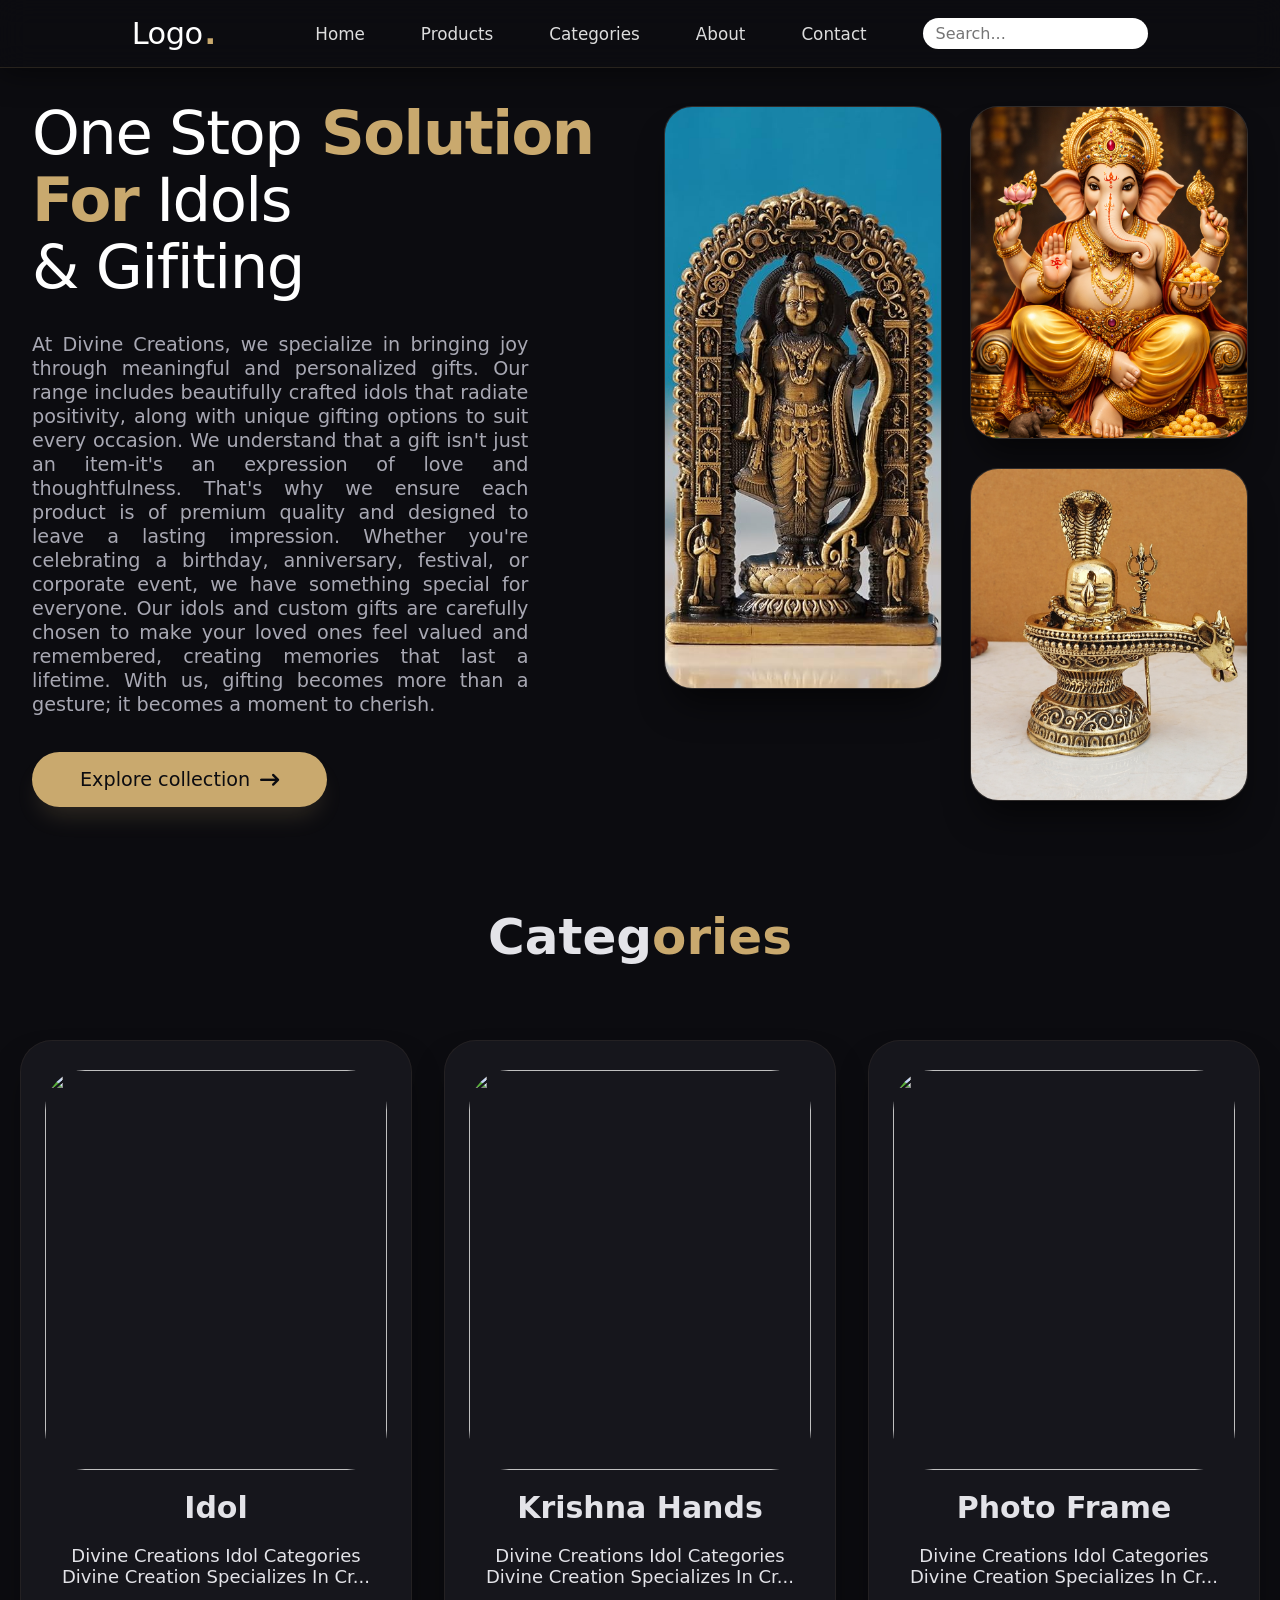
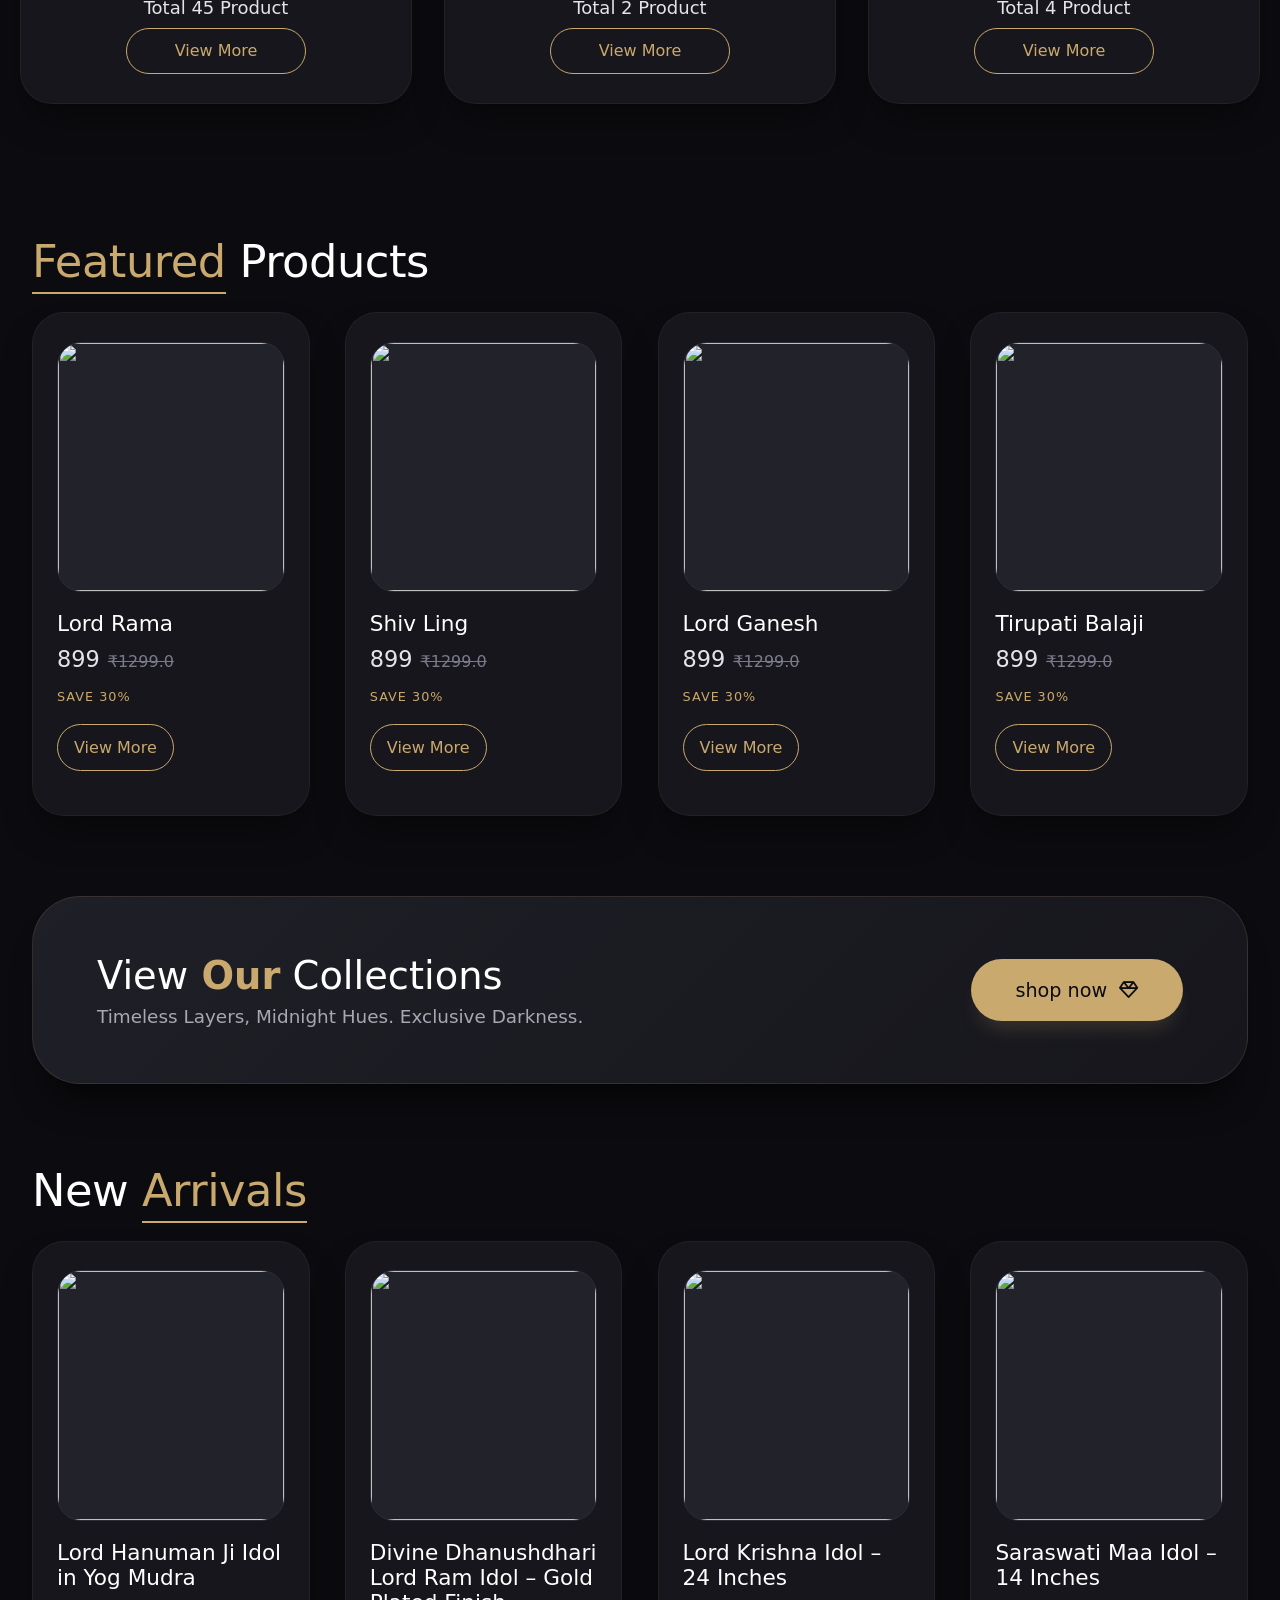
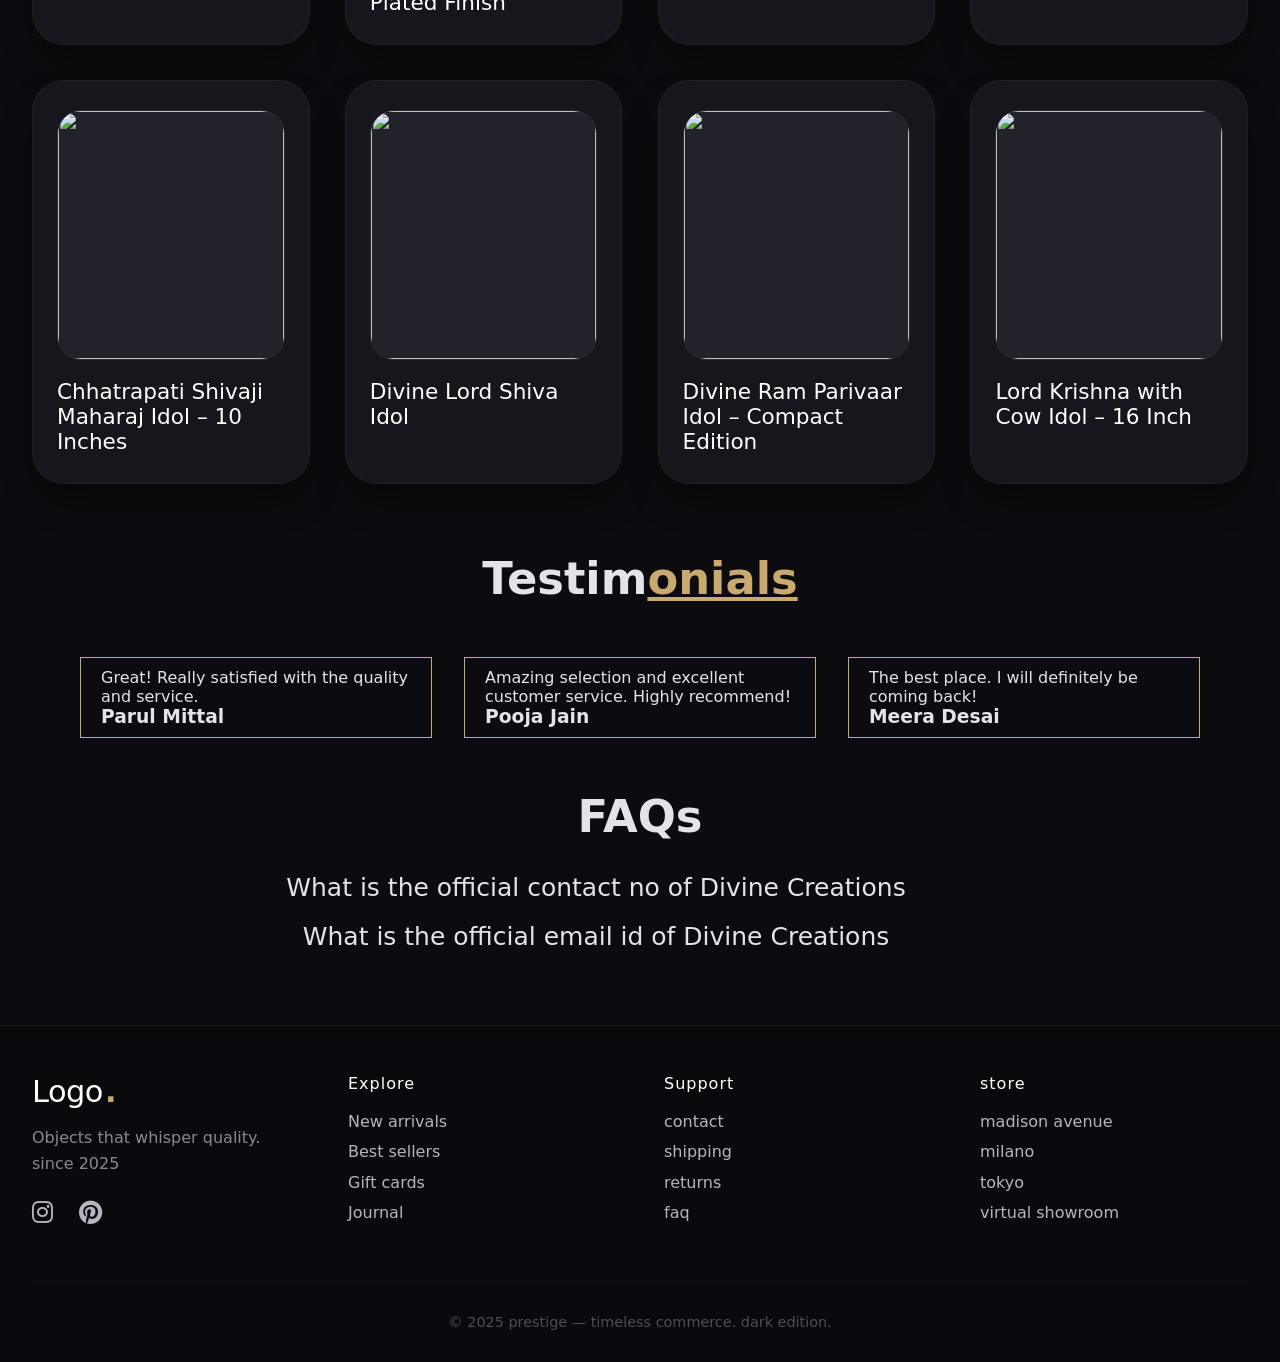
==== DevineCreation/index.html @ 8150b01f "first commit" ====
<!DOCTYPE html>
<html lang="en">
<head>
  <meta charset="UTF-8">
  <meta name="viewport" content="width=device-width, initial-scale=1.0">
  <title>Divinecreationsgift</title>
  <link rel="stylesheet" href="nav.css">
  <link rel="stylesheet" href="style.css">
  <!-- Font Awesome 6 (free) -->
   <link
  href="https://cdn.jsdelivr.net/npm/remixicon@4.9.0/fonts/remixicon.css"
  rel="stylesheet"
/>
  <link rel="stylesheet" href="https://cdnjs.cloudflare.com/ajax/libs/font-awesome/6.0.0-beta3/css/all.min.css">
</head>
<body>
  <header class="header">
    <div class="nav-container">
      <div class="logo">Logo<span>.</span></div>
      <div class="nav-links">
        <a href="#">Home</a>
        <a href="#">Products</a>
        <a href="#">Categories</a>
        <a href="#">About</a>
        <a href="#">Contact</a>
        <div class="header-icons">
        <input type="text" placeholder="Search...">
        </div>
        <i class="ri-close-line close-nav"></i>
      </div>
      <i class="ri-menu-5-line open-nav"></i>
    </div>
  </header>

  <main>
    <!-- hero -->
    <section class="hero" id="home">
      <div class="hero-content">
        <h1>One Stop<i> Solution For</i> Idols<br>& Gifiting</h1>
        <p style="text-align: justify; line-height: 1.5rem;">At Divine Creations, we specialize in bringing joy through meaningful and
           personalized gifts. Our range includes beautifully crafted idols that radiate
           positivity, along with unique gifting options to suit every occasion. We
           understand that a gift isn't just an item-it's an expression of love and
           thoughtfulness. That's why we ensure each product is of premium quality
           and designed to leave a lasting impression. Whether you're celebrating a
           birthday, anniversary, festival, or corporate event, we have something
           special for everyone. Our idols and custom gifts are carefully chosen to
           make your loved ones feel valued and remembered, creating memories
           that last a lifetime. With us, gifting becomes more than a gesture; it
           becomes a moment to cherish.</p>
        <button class="hero-btn">Explore collection <i class="fa-solid fa-arrow-right-long"></i></button>
      </div>
      <div class="hero-gallery">
        <div class="gallery-item item-large">
          <img src="./image/home2.jpg" alt="img">
        </div>
        <div class="gallery-item">
          <img src="./image/home1.jpg" alt="img">
        </div>
        <div class="gallery-item">
          <img src="./image/home3.jpg" alt="img">
        </div>
      </div>
    </section>

    <section class="categories">
      <h1>Categ<span style="color: #C9A96E;">ories</span></h1>
      <div class="add-cate-content">

      </div>
     

    </section>

    <!-- featured products -->
    <div class="section-title"><span>Featured</span> Products</div>
    <div class="product-grid">

      <!-- card 1 -->
      <!-- <div class="product-card" style="--i:1;">
        <div class="image-wrapper"><img src="https://images.pexels.com/photos/1275384/pexels-photo-1275384.jpeg?auto=compress&cs=tinysrgb&w=600" alt="wool coat"></div> -->
         <!-- <div class="product-category">outerwear</div>
        <div class="product-title">camel overcoat</div>
        <div class="product-price">$890 <small>$1200</small></div>
        <button class="add-to-cart"><i class="fa-regular fa-bag-shopping"></i> add to bag</button>
      </div> -->
      <!-- card 2 -->
      <!-- <div class="product-card" style="--i:2;">
        <div class="image-wrapper"><img src="https://images.pexels.com/photos/1082529/pexels-photo-1082529.jpeg?auto=compress&cs=tinysrgb&w=600" alt="leather tote"></div>
        <div class="product-category">bags</div>
        <div class="product-title">saffiano tote</div>
        <div class="product-price">$650</div>
        <button class="add-to-cart"><i class="fa-regular fa-bag-shopping"></i> add to bag</button>
      </div> -->
      <!-- card 3 -->
      <!-- <div class="product-card" style="--i:3;">
        <div class="image-wrapper"><img src="https://images.pexels.com/photos/2783873/pexels-photo-2783873.jpeg?auto=compress&cs=tinysrgb&w=600" alt="minimal watch"></div>
        <div class="product-category">accessories</div>
        <div class="product-title">chronograph 37mm</div>
        <div class="product-price">$1290</div>
        <button class="add-to-cart"><i class="fa-regular fa-bag-shopping"></i> add to bag</button>
      </div> -->
      <!-- card 4 -->
      <!-- <div class="product-card" style="--i:4;">
        <div class="image-wrapper"><img src="https://images.pexels.com/photos/1002645/pexels-photo-1002645.jpeg?auto=compress&cs=tinysrgb&w=600" alt="cashmere knit"></div>
        <div class="product-category">knitwear</div>
        <div class="product-title">merino crewneck</div>
        <div class="product-price">$320</div>
        <button class="add-to-cart"><i class="fa-regular fa-bag-shopping"></i> add to bag</button>
      </div> -->
    </div>

    <!-- elegant banner -->
    <section class="banner">
      <div class="banner-content">
        <div class="banner-text">
          <h2>View<span> Our</span> Collections</h2>
          <p>Timeless Layers, Midnight Hues. Exclusive Darkness.</p>
        </div>
        <button class="banner-btn">shop now <i class="fa-regular fa-gem"></i></button>
      </div>
    </section>

    <!-- another product row (premium look) -->
    <div class="section-title">New <span>Arrivals</span></div>
     <div class="product-grid-latest"> 
      <!-- <div class="product-card" style="--i:1;">
        <div class="image-wrapper"><img src="https://images.pexels.com/photos/1344691/pexels-photo-1344691.jpeg?auto=compress&cs=tinysrgb&w=600" alt="leather boots"></div>
        <div class="product-category">footwear</div>
        <div class="product-title">chelsea boot</div>
        <div class="product-price">$520</div>
        <button class="add-to-cart"><i class="fa-regular fa-bag-shopping"></i> add to bag</button>
      </div> -->
      <!-- <div class="product-card" style="--i:2;">
        <div class="image-wrapper"><img src="https://images.pexels.com/photos/994234/pexels-photo-994234.jpeg?auto=compress&cs=tinysrgb&w=600" alt="silk shirt"></div>
        <div class="product-category">tops</div>
        <div class="product-title">silk charmeuse</div>
        <div class="product-price">$340</div>
        <button class="add-to-cart"><i class="fa-regular fa-bag-shopping"></i> add to bag</button>
      </div> -->
      <!-- <div class="product-card" style="--i:3;">
        <div class="image-wrapper"><img src="https://images.pexels.com/photos/1488463/pexels-photo-1488463.jpeg?auto=compress&cs=tinysrgb&w=600" alt="sunglasses"></div>
        <div class="product-category">eyewear</div>
        <div class="product-title">aviator gold</div>
        <div class="product-price">$275</div>
        <button class="add-to-cart"><i class="fa-regular fa-bag-shopping"></i> add to bag</button>
      </div>
      <div class="product-card" style="--i:4;">
        <div class="image-wrapper"><img src="https://images.pexels.com/photos/3686769/pexels-photo-3686769.jpeg?auto=compress&cs=tinysrgb&w=600" alt="perfume"></div>
        <div class="product-category">fragrance</div>
        <div class="product-title">oud velour</div>
        <div class="product-price">$195</div>
        <button class="add-to-cart"><i class="fa-regular fa-bag-shopping"></i> add to bag</button>
      </div> -->
    </div>

    <section class="review-cux">
      <h1>Testim<span style="color: #C9A96E; text-decoration: underline;">onials</span></h1>
      <div class="review-box">
        <div class="cux-box">
          <p>Great! Really satisfied with the quality and service.</p>
          <div class="ratting">
             <i class="ri-star-s-fill" style="color: gold;"></i>
              <i class="ri-star-s-fill" style="color: gold;"></i>
              <i class="ri-star-s-fill" style="color: gold;"></i>
              <i class="ri-star-s-fill" style="color: gold;"></i>
              <i class="ri-star-s-fill" style="color: gold;"></i>

          </div>
          <i class="ri-user-line"></i>
          <h3>Parul Mittal</h3>
        </div>
        <div class="cux-box">
          <p>Amazing selection and excellent customer service. Highly recommend!</p>
            <div class="ratting">
             <i class="ri-star-s-fill" style="color: gold;"></i>
              <i class="ri-star-s-fill" style="color: gold;"></i>
              <i class="ri-star-s-fill" style="color: gold;"></i>
              <i class="ri-star-s-fill" style="color: gold;"></i>
              <i class="ri-star-s-fill" style="color: gold;"></i>

          </div>
           <i class="ri-user-line"></i>
           <h3>Pooja Jain</h3>

        </div>
        <div class="cux-box">
        <p>The best place. I will definitely be coming back!</p>
          <div class="ratting">
             <i class="ri-star-s-fill" style="color: gold;"></i>
              <i class="ri-star-s-fill" style="color: gold;"></i>
              <i class="ri-star-s-fill" style="color: gold;"></i>
              <i class="ri-star-s-fill" style="color: gold;"></i>
              <i class="ri-star-s-fill" style="color: gold;"></i>

          </div>
           <i class="ri-user-line"></i>
           <h3>Meera Desai</h3>
           </div>
      </div>
      <div class="faq-que">
        <h1>FAQs</h1>
        <div class="box-que">
          <div class="first-que">
            <span>What is the official contact no of Divine Creations</span>
            <div class="btn-faq">
                <i class="ri-add-fill add-q"></i>
               <i class="ri-subtract-line minu"></i>
            </div>
          </div>
          <div class="second-que">
            <span>The contact no of Divine Creations is 7400147625</span>
          </div>
          
        </div>
        <div class="box-que">
          <div class="first-que">
            <span>What is the official email id of Divine Creations</span>
            <div class="btn-faq">
                <i class="ri-add-fill add-q"></i>
               <i class="ri-subtract-line minu"></i>
            </div>
          </div>
          <div class="second-que">
            <span>The official email id of Divine Creations is amiiit0605@gmail.com</span>
          </div>
          
        </div>
      </div>

    </section>
  </main>

  <!-- footer with micro interactions -->
  <footer class="footer">
    <div class="footer-container">
      <div class="footer-col">
        <div class="logo" style="color: #ffffff;">Logo<span style="color:#c9a96e;">.</span></div>
        <p>Objects that whisper quality.<br>since 2025</p>
        <div class="social-icons">
          <i class="fa-brands fa-instagram"></i>
          <i class="fa-brands fa-pinterest"></i>
          <i class="fa-brands fa-x-twitter"></i>
        </div>
      </div>
      <div class="footer-col">
        <h4>Explore</h4>
        <ul>
          <li>New arrivals</li>
          <li>Best sellers</li>
          <li>Gift cards</li>
          <li>Journal</li>
        </ul>
      </div>
      <div class="footer-col">
        <h4>Support</h4>
        <ul>
          <li>contact</li>
          <li>shipping</li>
          <li>returns</li>
          <li>faq</li>
        </ul>
      </div>
      <div class="footer-col">
        <h4>store</h4>
        <ul>
          <li>madison avenue</li>
          <li>milano</li>
          <li>tokyo</li>
          <li>virtual showroom</li>
        </ul>
      </div>
    </div>
    <div class="copyright">
      © 2025 prestige — timeless commerce. dark edition.
    </div>
  </footer>

  <!-- tiny hover script just for a sprinkle of interactivity (optional) -->
  <script>
    (function() {
      // Add a gentle float animation to some icons (optional micro interaction)
      const icons = document.querySelectorAll('.header-icons i, .social-icons i');
      icons.forEach(icon => {
        icon.addEventListener('mouseenter', function(e) {
          this.style.transition = 'transform 0.2s';
        });
      });

      // quick add-to-cart console message (just for demonstration)
      const cartButtons = document.querySelectorAll('.add-to-cart');
      cartButtons.forEach(btn => {
        btn.addEventListener('click', function(e) {
          e.preventDefault();
          const product = this.closest('.product-card')?.querySelector('.product-title')?.innerText || 'item';
          console.log(`✨ added “${product}” to bag (demo)`);
          // optional tiny feedback
          this.style.backgroundColor = '#c9a96e';
          this.style.color = '#0c0c10';
          this.style.borderColor = '#c9a96e';
          setTimeout(() => {
            this.style.backgroundColor = '';
            this.style.color = '';
            this.style.borderColor = '';
          }, 150);
        });
      });

      // hero button interaction
      const heroBtn = document.querySelector('.hero-btn');
      if(heroBtn) {
        heroBtn.addEventListener('click', () => console.log('🚀 explore collection'));
      }
    })();
  </script>

<script src="script.js"></script>
<!-- ensure all images have alt + animation on load, all visible -->
<script src="nav.js"></script>
<noscript>Your browser does not support JavaScript, but the experience remains premium.</noscript>
</body>
</html>
---- DevineCreation/nav.css ----
.header {
  backdrop-filter: blur(14px) saturate(180%);
  -webkit-backdrop-filter: blur(14px) saturate(180%);
  background-color: rgba(12, 12, 16, 0.75);
  box-shadow: 0 4px 30px rgba(0, 0, 0, 0.5);
  position: sticky;
  top: 0;
  z-index: 50;
  border-bottom: 1px solid rgba(201, 169, 110, 0.15);
}

.nav-container {
  max-width: 1400px;
  margin: 0 auto;
  padding: 1rem 2rem;
  display: flex;
  align-items: center;
  justify-content: space-evenly;
}

.logo {
  font-size: 1.9rem;
  font-weight: 300;
  letter-spacing: -0.5px;
  color: #ffffff;
}
.logo span {
  font-weight: 600;
  color: #c9a96e;
  margin-left: 2px;
}

.nav-links {
  display: flex;
  gap: 3.5rem;
  font-weight: 400;
  color: #dddddd;
  align-items: center;
}
.nav-links a {
  text-decoration: none;
  color: inherit;
  font-size: 1.05rem;
  transition: color 0.2s;
  position: relative;
}
.nav-links a:after {
  content: "";
  position: absolute;
  width: 0;
  height: 1.5px;
  bottom: -6px;
  left: 0;
  background-color: #c9a96e;
  transition: width 0.3s ease;
}
.nav-links a:hover:after {
  width: 100%;
}
.nav-links a:hover {
  color: #c9a96e;
}

.header-icons input {
  padding: 0.4rem 0.8rem;
  border: none;
  border-radius: 4px;
  font-size: 1rem;
  background-color: #ffffff;
  color: #333333;
  transition: all 0.2s;
  border-radius: 30px;
}
.header-icons input:focus {
  outline: none;
  box-shadow: 0 0 5px rgba(201, 169, 110, 0.5);
}
.open-nav {
  display: none;
  /* font-size: 1.5rem;
      color: #dddddd;
      cursor: pointer; */
}
.close-nav {
  display: none;
  /* font-size: 1.5rem;
      color: #dddddd;
      cursor: pointer; */
}

@media (max-width: 650px) {
.nav-container{
  justify-content: space-between;
  position: relative;
}
  .nav-links {
    display: flex;
    position: absolute;
    top: 70px;
    left: 0; 
    flex-direction: column;
    background-color: #0C0C10;
    color: white;
    width: 100%;
    padding: 20px 0px;
    transform: translateY(-120%);
    transition: 0.4s;
    line-height: 20px;
    gap: 20px;
  }
  .nav-links.active{
    transform: translateY(0);
  }
  .nav-links a {
    font-size: 1.2rem;
    padding: 10px 0;
    /* border: 2px solid red; */
  }
  .open-nav{
    display: initial;
    font-size: 22px ;
  }
  .close-nav{
    display: initial;
    font-size: 22px;
  }
}
/* .header-icons {
      display: flex;
      gap: 1.8rem;
      font-size: 1.3rem;
      color: #dddddd;
    } */

/* .header-icons i {
      cursor: pointer;
      transition: all 0.2s;
    }
    .header-icons i:hover {
      color: #c9a96e;
      transform: scale(1.07);
    } */
---- DevineCreation/style.css ----
* {
  margin: 0;
  padding: 0;
  box-sizing: border-box;
  font-family:
    "Inter",
    system-ui,
    -apple-system,
    BlinkMacSystemFont,
    "Segoe UI",
    Roboto,
    sans-serif;
}

body {
  background-color: #0c0c10;
  color: #e3e3e8;
  overflow-x: hidden;
}

/* premium smooth scroll & selection */
html {
  scroll-behavior: smooth;
}
::selection {
  background: #c9a96e;
  color: #0c0c10;
}

/* animations base */
@keyframes fadeUp {
  0% {
    opacity: 0;
    transform: translateY(24px);
  }
  100% {
    opacity: 1;
    transform: translateY(0);
  }
}
@keyframes fadeIn {
  0% {
    opacity: 0;
  }
  100% {
    opacity: 1;
  }
}
@keyframes scaleIn {
  0% {
    opacity: 0;
    transform: scale(0.92);
  }
  100% {
    opacity: 1;
    transform: scale(1);
  }
}
@keyframes slideInRight {
  0% {
    opacity: 0;
    transform: translateX(40px);
  }
  100% {
    opacity: 1;
    transform: translateX(0);
  }
}
@keyframes float {
  0% {
    transform: translateY(0);
  }
  50% {
    transform: translateY(-6px);
  }
  100% {
    transform: translateY(0);
  }
}
@keyframes glowPulse {
  0% {
    box-shadow: 0 0 0 0 rgba(201, 169, 110, 0.2);
  }
  70% {
    box-shadow: 0 0 0 10px rgba(201, 169, 110, 0);
  }
  100% {
    box-shadow: 0 0 0 0 rgba(201, 169, 110, 0);
  }
}

.animate-fadeUp {
  animation: fadeUp 0.8s cubic-bezier(0.2, 0.9, 0.3, 1) forwards;
}
.animate-fadeIn {
  animation: fadeIn 1s ease forwards;
}
.animate-scale {
  animation: scaleIn 0.7s cubic-bezier(0.16, 1, 0.3, 1) forwards;
}
.animate-slideRight {
  animation: slideInRight 0.7s cubic-bezier(0.2, 0.9, 0.3, 1) forwards;
}
.delay-1 {
  animation-delay: 0.1s;
  opacity: 0;
}
.delay-2 {
  animation-delay: 0.2s;
  opacity: 0;
}
.delay-3 {
  animation-delay: 0.3s;
  opacity: 0;
}
.delay-4 {
  animation-delay: 0.4s;
  opacity: 0;
}

.hero {
  max-width: 1400px;
  margin: 2rem auto 3rem;
  padding: 0 2rem;
  display: grid;
  grid-template-columns: 1fr 1fr;
  gap: 3rem;
  align-items: center;
}

.hero-content h1 {
  font-size: 3.8rem;
  font-weight: 500;
  line-height: 1.1;
  letter-spacing: -1.5px;
  color: #ffffff;
  opacity: 0;
  animation: fadeUp 0.8s 0.1s forwards;
}
.hero-content h1 i {
  color: #c9a96e;
  font-style: normal;
  font-weight: 600;
}
.hero-content p {
  font-size: 1.2rem;
  margin: 2rem 0 2.2rem;
  color: #a8a8b3;
  max-width: 85%;
  opacity: 0;
  animation: fadeUp 0.8s 0.2s forwards;
}
.hero-btn {
  background: #c9a96e;
  border: none;
  color: #0c0c10;
  font-size: 1.2rem;
  padding: 1rem 3rem;
  border-radius: 50px;
  cursor: pointer;
  transition: all 0.3s;
  box-shadow: 0 15px 25px -8px rgba(201, 169, 110, 0.2);
  opacity: 0;
  animation: scaleIn 0.7s 0.3s forwards;
  display: inline-flex;
  align-items: center;
  gap: 10px;
  font-weight: 500;
}
.hero-btn i {
  transition: transform 0.2s;
}
.hero-btn:hover {
  background: #dbbc7c;
  transform: translateY(-4px);
  box-shadow: 0 25px 30px -8px rgba(201, 169, 110, 0.4);
}
.hero-btn:hover i {
  transform: translateX(6px);
}

.hero-gallery {
  display: grid;
  grid-template-columns: repeat(2, 1fr);
  gap: 1.8rem;
  opacity: 0;
  animation: scaleIn 0.9s 0.15s forwards;
}
.gallery-item {
  background-color: #1e1e24;
  border-radius: 28px;
  overflow: hidden;
  aspect-ratio: 1 / 1.2;
  box-shadow: 0 25px 35px -12px rgba(0, 0, 0, 0.6);
  transition: all 0.4s;
  position: relative;
  border: 1px solid rgba(201, 169, 110, 0.1);
}
.gallery-item:hover {
  transform: scale(1.02) translateY(-6px);
  box-shadow: 0 35px 40px -12px rgba(201, 169, 110, 0.25);
  border-color: rgba(201, 169, 110, 0.3);
}
.gallery-item img {
  width: 100%;
  height: 100%;
  object-fit: cover;
  transition: transform 0.8s;
}
.gallery-item:hover img {
  transform: scale(1.05);
}
.item-large {
  grid-row: span 2;
  aspect-ratio: 1 / 2.1;
}

.categories {
  /* border: 2px solid red; */
  height: 100vh;
  width: 100%;
  display: flex;
  flex-direction: column;
  justify-content: center;
  align-items: center;
  gap: 1rem;
}
.categories h1 {
  font-size: 50px;
  padding: 30px 0px;
}
.add-cate-content {
  display: flex;
  justify-content: center;
  /* border: 2px solid navajowhite; */
  height: 80%;
  align-items: center;
  padding: 0px 20px;
  gap: 2rem;
}
.productadd {
  /* border: 2px solid rgb(11, 165, 3); */
  /* width: 50%; */
  display: flex;
  flex-direction: column;
  justify-content: center;
  align-items: center;
   background: #16161c;
  border: 2px solid red;
  backdrop-filter: blur(4px);
  border-radius: 32px;
  padding: 1.8rem 1.5rem 1.8rem;
  box-shadow: 0 20px 35px -10px rgba(0, 0, 0, 0.5);
  transition: all 0.4s;
  border: 1px solid rgba(201, 169, 110, 0.08);
  opacity: 0;
  animation: fadeUp 0.7s forwards;
  animation-delay: calc(0.1s * var(--i, 1));
  display: flex;
  flex-direction: column;
  
}
.productadd:hover{
    transform: translateY(-12px);
  box-shadow: 0 32px 45px -12px rgba(201, 169, 110, 0.2);
  border-color: rgba(201, 169, 110, 0.3);
  background: #1a1a22;
}

.productadd img {
  /* border: 2px solid red; */
    /* border: 1px solid rgba(201, 169, 110, 0.08); */
  height: 400px;
  width: 100%;
  border-radius: 40px;
  /* object-fit: cover; */
  transition: transform 0.7s;
    border-color: rgba(201, 169, 110, 0.3);
 
  
}
.productadd img:hover{
    transform: scale(1.02);
    
}
.productadd h3 {
  padding: 20px 0px;
  font-size: 30px;
}
.productadd p {
  /* padding: -20px 0px; */
  font-size: 18px;
  /* border: 2px solid wheat; */
  text-align: center;
}
.productadd span {
  padding: 10px 0px;
  font-size: 18px;
}
.productadd button{
  background: transparent;
  border: 1.5px solid #c9a96e;
  color: #c9a96e;
  padding: 0.8rem 3rem;
  border-radius: 40px;
  font-weight: 500;
  font-size: 1rem;
  cursor: pointer;
  transition: all 0.3s;
  display: flex;
  align-items: center;
  justify-content: center;
  gap: 10px;
  margin-top: auto;
}
/* .productadd button i {
  font-size: 1rem;
} */
.productadd button:hover {
  background: #c9a96e;
  color: #0c0c10;
  border-color: #c9a96e;
  transform: scale(1.02);
}

/* featured section */
.section-title {
  max-width: 1400px;
  margin: 5rem auto 1.5rem;
  padding: 0 2rem;
  font-size: 2.8rem;
  font-weight: 450;
  letter-spacing: -0.5px;
  color: #ffffff;
}
.section-title span {
  color: #c9a96e;
  border-bottom: 2px solid #c9a96e;
  padding-bottom: 4px;
}

/* .product-grid-{ */
  /* max-width: 1400px;
  margin: 0 auto 3rem;
  padding: 0 2rem;
  display: grid;
  grid-template-columns: repeat(auto-fit, minmax(270px, 1fr));
  gap: 2.2rem; */
  /* border: 2px solid red; */
  /* gap: 2rem;
  display: flex;
  padding: 30px 30px;
} */
.product-card-fea{
  /* border: 2px solid gold; */
    background: #16161c;
  /* border: 2px solid red; */
  backdrop-filter: blur(4px);
  border-radius: 32px;
  padding: 1.8rem 1.5rem 1.8rem;
  box-shadow: 0 20px 35px -10px rgba(0, 0, 0, 0.5);
  transition: all 0.4s;
  border: 1px solid rgba(201, 169, 110, 0.08);
  opacity: 0;
  animation: fadeUp 0.7s forwards;
  animation-delay: calc(0.1s * var(--i, 1));
  display: flex;
  flex-direction: column;
  
}
.product-card-fea:hover{
     transform: translateY(-12px);
  box-shadow: 0 32px 45px -12px rgba(201, 169, 110, 0.2);
  border-color: rgba(201, 169, 110, 0.3);
  background: #1a1a22;
}
.product-grid{
  max-width: 1400px;
  /* border: 3px solid red; */
  margin: 0 auto 3rem;
  padding: 0 2rem;
  display: grid;
  grid-template-columns: repeat(auto-fit, minmax(270px, 1fr));
  gap: 2.2rem;
}
/* .product-card {
  background: #16161c;
  border: 2px solid greenyellow;
  backdrop-filter: blur(4px);
  border-radius: 32px;
  padding: 1.8rem 1.5rem 1.8rem;
  box-shadow: 0 20px 35px -10px rgba(0, 0, 0, 0.5);
  transition: all 0.4s;
  border: 1px solid rgba(201, 169, 110, 0.08);
  opacity: 0;
  animation: fadeUp 0.7s forwards;
  animation-delay: calc(0.1s * var(--i, 1));
  display: flex;
  flex-direction: column;
  border: 2px solid green;
}
.product-card:hover {
  transform: translateY(-12px);
  box-shadow: 0 32px 45px -12px rgba(201, 169, 110, 0.2);
  border-color: rgba(201, 169, 110, 0.3);
  background: #1a1a22;
} */

.image-wrapper {
  width: 100%;
  aspect-ratio: 1 / 1.1;
  border-radius: 24px;
  overflow: hidden;
  background: #22222a;
  margin-bottom: 1.2rem;
  border: 1px solid #2c2c35;
}
.image-wrapper img {
  width: 100%;
  height: 100%;
  object-fit: cover;
  transition: transform 0.7s;
}
.product-card:hover .image-wrapper img {
  transform: scale(1.07);
}

.product-category {
  font-size: 0.8rem;
  text-transform: uppercase;
  letter-spacing: 1px;
  color: #c9a96e;
  margin-bottom: 0.3rem;
}
.product-title {
  font-size: 1.35rem;
  font-weight: 500;
  color: #ffffff;
}
.product-price {
  font-size: 1.4rem;
  font-weight: 500;
  margin: 0.6rem 0 1.1rem;
  color: #e3e3e8;
}
.product-price small {
  font-size: 1rem;
  font-weight: 300;
  color: #7a7a8a;
  text-decoration: line-through;
  margin-left: 8px;
}
.add-to-cart {
  background: transparent;
  border: 1.5px solid #c9a96e;
  color: #c9a96e;
  padding: 0.8rem 1rem;
  border-radius: 40px;
  font-weight: 500;
  font-size: 1rem;
  cursor: pointer;
  transition: all 0.3s;
  display: flex;
  align-items: center;
  justify-content: center;
  gap: 10px;
  margin-top: auto;
}
.add-to-cart i {
  font-size: 1rem;
}
.add-to-cart:hover {
  background: #c9a96e;
  color: #0c0c10;
  border-color: #c9a96e;
  transform: scale(1.02);
}

/* banner / offer */
.banner {
  max-width: 1400px;
  margin: 5rem auto;
  padding: 0 2rem;
  opacity: 0;
  animation: scaleIn 0.8s forwards;
}
.banner-content {
  background: linear-gradient(135deg, #1f1f27 0%, #16161c 100%);
  border-radius: 48px;
  padding: 3.5rem 4rem;
  display: flex;
  justify-content: space-between;
  align-items: center;
  flex-wrap: wrap;
  gap: 2rem;
  box-shadow: 0 30px 35px -18px rgba(0, 0, 0, 0.7);
  transition:
    box-shadow 0.4s,
    border-color 0.3s;
  border: 1px solid rgba(201, 169, 110, 0.15);
}
.banner-content:hover {
  box-shadow: 0 40px 45px -16px rgba(201, 169, 110, 0.3);
  border-color: rgba(201, 169, 110, 0.4);
}
.banner-text h2 {
  font-size: 2.4rem;
  font-weight: 450;
  color: #ffffff;
}
.banner-text h2 span {
  font-weight: 600;
  color: #c9a96e;
}
.banner-text p {
  font-size: 1.15rem;
  color: #a8a8b3;
  margin-top: 0.5rem;
}
.banner-btn {
  background: #c9a96e;
  border: none;
  color: #0c0c10;
  padding: 1.2rem 2.8rem;
  border-radius: 60px;
  font-size: 1.2rem;
  font-weight: 500;
  display: flex;
  align-items: center;
  gap: 12px;
  cursor: pointer;
  transition: 0.3s;
  box-shadow: 0 15px 20px -8px rgba(201, 169, 110, 0.2);
}
.banner-btn i {
  transition: transform 0.3s;
}
.banner-btn:hover {
  background: #dbbc7c;
  transform: translateY(-5px) scale(1.02);
}
.banner-btn:hover i {
  transform: rotate(10deg) translateX(5px);
}
.product-grid-latest{
    max-width: 1400px;
  /* border: 3px solid red; */
  margin: 0 auto 3rem;
  padding: 0 2rem;
  display: grid;
  grid-template-columns: repeat(auto-fit, minmax(270px, 1fr));
  gap: 2.2rem;
}
.product-card-latest{
    background: #16161c;
  /* border: 2px solid red; */
  backdrop-filter: blur(4px);
  border-radius: 32px;
  padding: 1.8rem 1.5rem 1.8rem;
  box-shadow: 0 20px 35px -10px rgba(0, 0, 0, 0.5);
  transition: all 0.4s;
  border: 1px solid rgba(201, 169, 110, 0.08);
  opacity: 0;
  animation: fadeUp 0.7s forwards;
  animation-delay: calc(0.1s * var(--i, 1));
  display: flex;
  flex-direction: column;
  
}
.product-card-latest:hover{
     transform: translateY(-12px);
  box-shadow: 0 32px 45px -12px rgba(201, 169, 110, 0.2);
  border-color: rgba(201, 169, 110, 0.3);
  background: #1a1a22;
}
.review-cux{
  /* border: 2px solid red; */
  height: auto;
}
.review-cux h1{
  text-align: center;
  padding: 20px 0px;
  font-size: 2.8rem;
}
.review-box{
  /* border: 2px solid green; */
  height: auto;
  display: flex;
  justify-content: center;
  align-items: center;
  gap: 2rem;
  padding: 2rem 5rem;
}
.cux-box{
  border: 1px solid #C9A96E;
  width: 40%;
  padding: 10px 20px;
}
.faq-que{
  /* border: 2px solid red; */
}
.box-que{
  display: flex;
  flex-direction: column;
  gap: 15px;
  padding: 10px 0px;
}
.first-que{
  /* border: 2px solid whitesmoke; */
  display: flex;
  justify-content: center;
  align-items: center;
  font-size: 25px;
  gap: 5.5rem;
}
.btn-faq{
  position: relative;
  /* border: 2px solid red; */
}
.minu{
  display: none;
  /* border: 2px solid green; */
}
.second-que{
  /* border: 2px solid whitesmoke; */
  display: flex;
  justify-content: center;
  align-items: center;
  font-size: 25px;
  gap: 5.5rem;
  display: none;
}
/* .second-que .active{
  transform: translateY(0px);
} */


/* footer */
.footer {
  background: #0a0a0e;
  color: #9a9aa8;
  margin-top: 4rem;
  padding: 3rem 2rem 2rem;
  border-top: 1px solid rgba(201, 169, 110, 0.1);
}
.footer-container {
  max-width: 1400px;
  margin: 0 auto;
  display: grid;
  grid-template-columns: repeat(auto-fit, minmax(200px, 1fr));
  gap: 3rem;
}
.footer-col p {
  margin: 1rem 0 1.5rem;
  line-height: 1.6;
  opacity: 0.8;
  color: #a8a8b3;
}
.footer-col h4 {
  color: #ffffff;
  font-weight: 400;
  letter-spacing: 1px;
  margin-bottom: 1.2rem;
}
.footer-col ul {
  list-style: none;
}
.footer-col ul li {
  margin-bottom: 0.7rem;
  cursor: pointer;
  transition: 0.2s;
  color: #b5b5c0;
}
.footer-col ul li:hover {
  color: #c9a96e;
  transform: translateX(6px);
}
.social-icons {
  display: flex;
  gap: 1.6rem;
  font-size: 1.5rem;
  margin-top: 1.5rem;
}
.social-icons i {
  transition: all 0.2s;
  cursor: pointer;
  color: #b5b5c0;
}
.social-icons i:hover {
  color: #c9a96e;
  transform: translateY(-5px);
}
.copyright {
  text-align: center;
  margin-top: 3rem;
  padding-top: 2rem;
  border-top: 1px solid #202028;
  font-size: 0.9rem;
  opacity: 0.6;
  color: #7a7a8a;
}

/* responsiveness */
@media screen and (max-width: 900px) {
  .hero {
    grid-template-columns: 1fr;
    gap: 2.5rem;
  }
  .hero-content h1 {
    font-size: 3rem;
  }
  .hero-content p {
    max-width: 100%;
  }
  .banner-content {
    flex-direction: column;
    text-align: center;
    padding: 2.5rem 1.5rem;
  }
}
@media screen and (max-width: 600px) {
  .hero-gallery {
    gap: 1rem;
  }
  .categories{
    /* border: 2px solid greenyellow; */
    height: auto;
  }
  .add-cate-content{
    /* border: 2px solid yellow; */
    /* height: auto; */
    flex-direction: column;
  }
  .section-title {
    font-size: 2.2rem;
  }
  .product-grid {
    gap: 1.2rem;
  }
  .banner-text h2 {
    font-size: 1.8rem;
  }
  .review-box{
    /* border: 2px solid red; */
    flex-direction: column;
    gap: 1.5rem;
    padding: 1rem 2rem;
  }
  .cux-box{
    width: 100%;
  }
}
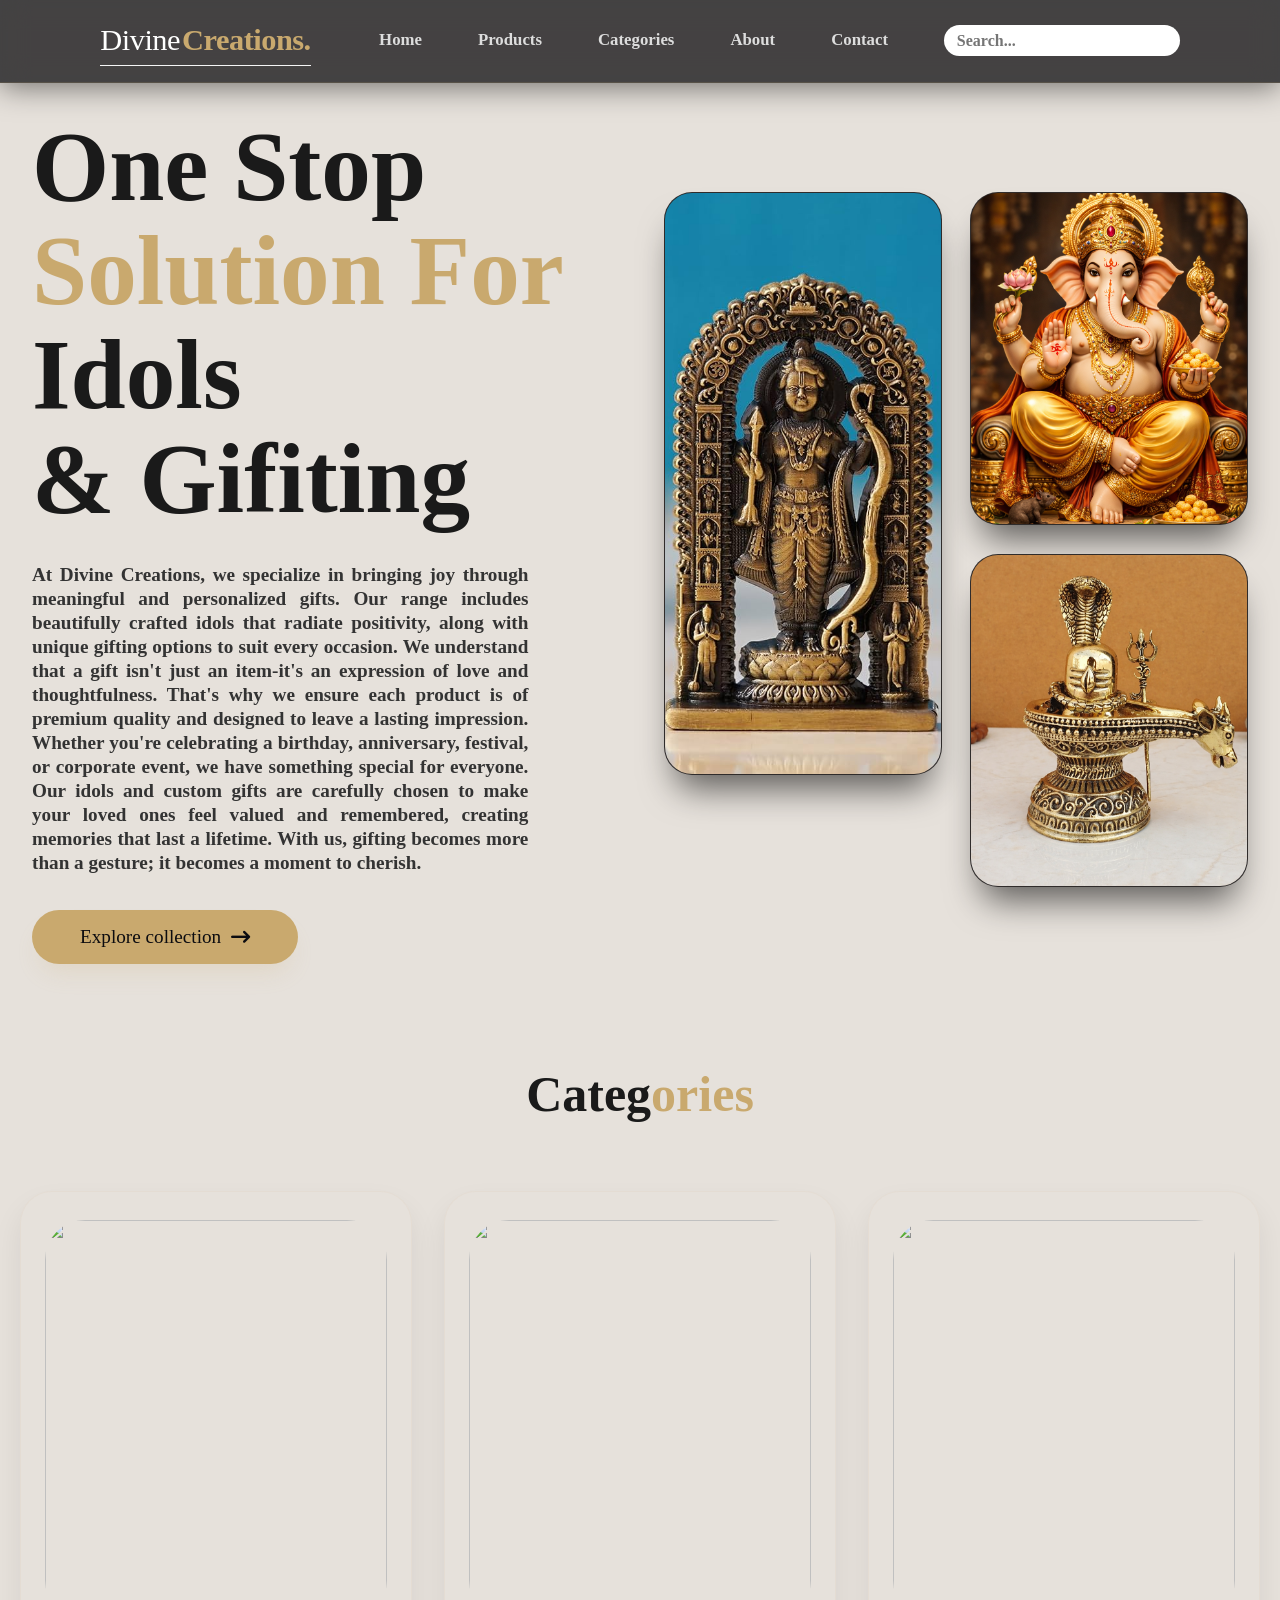
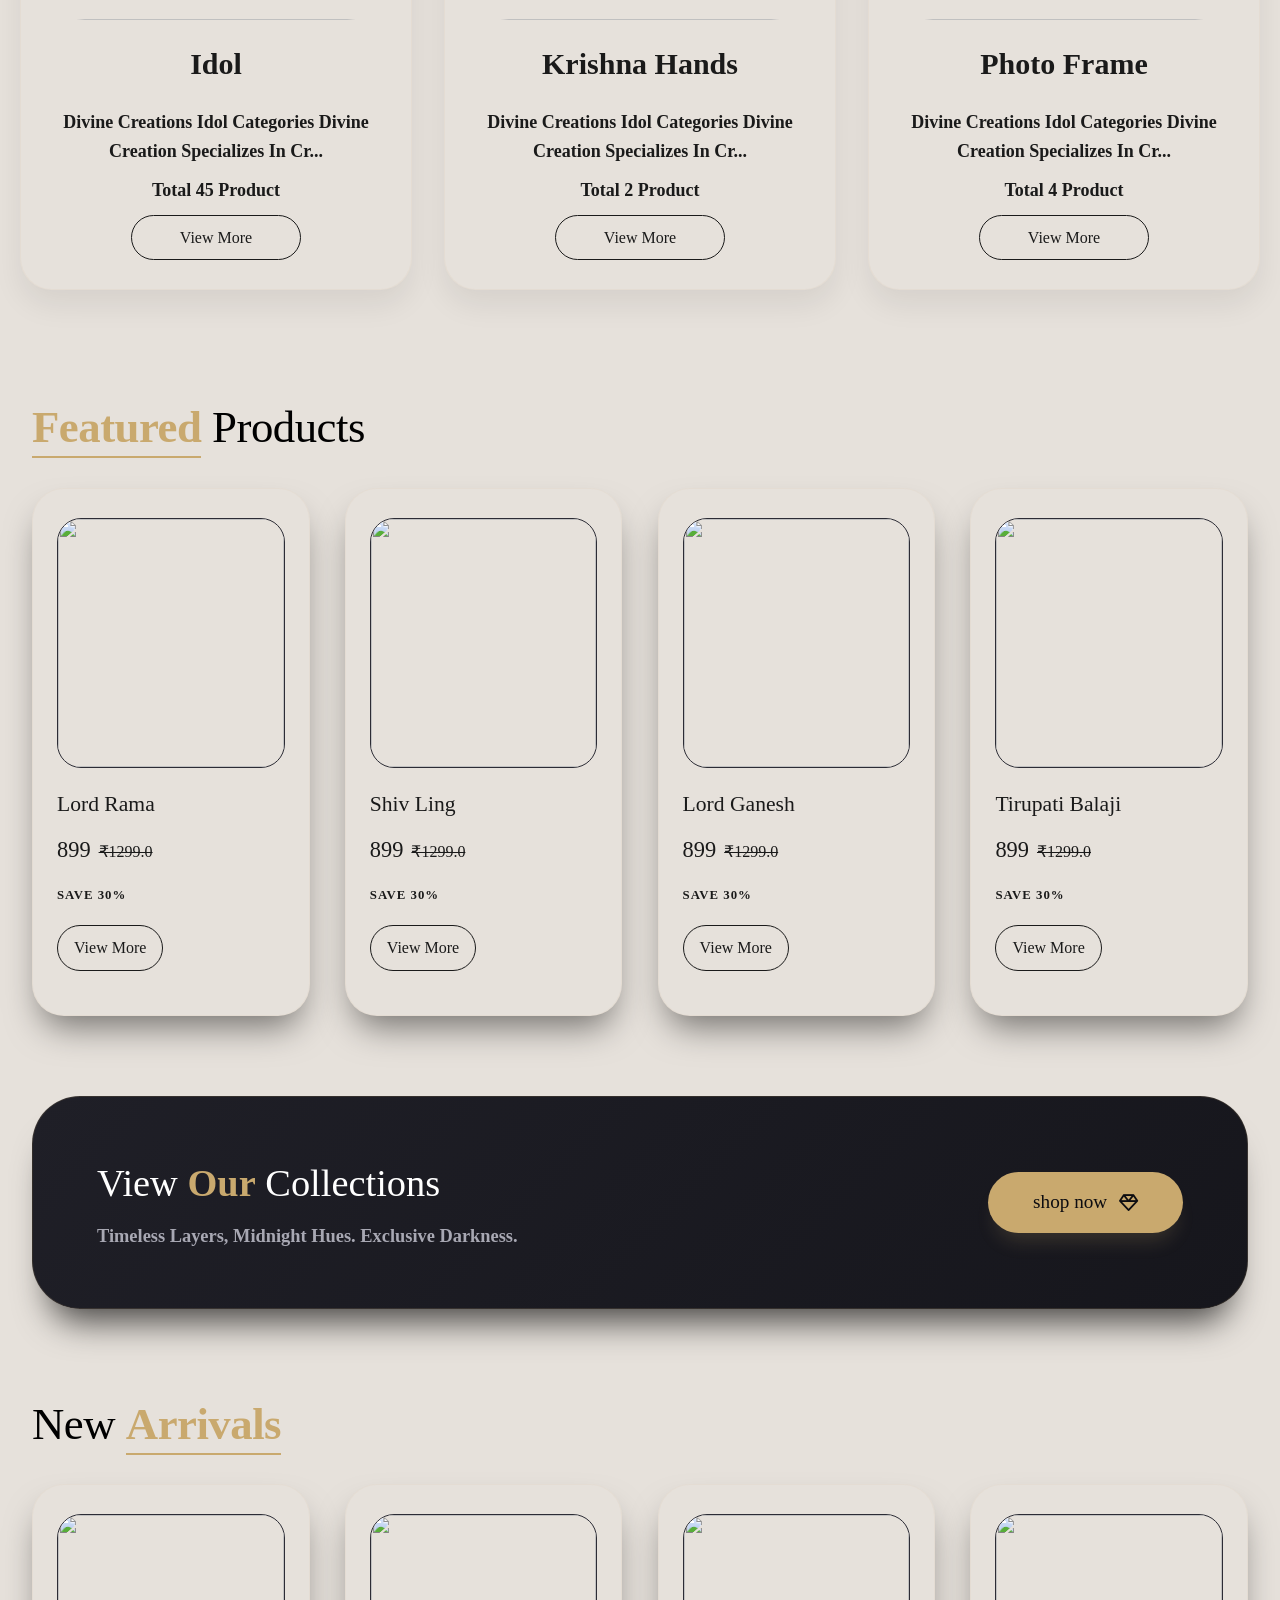
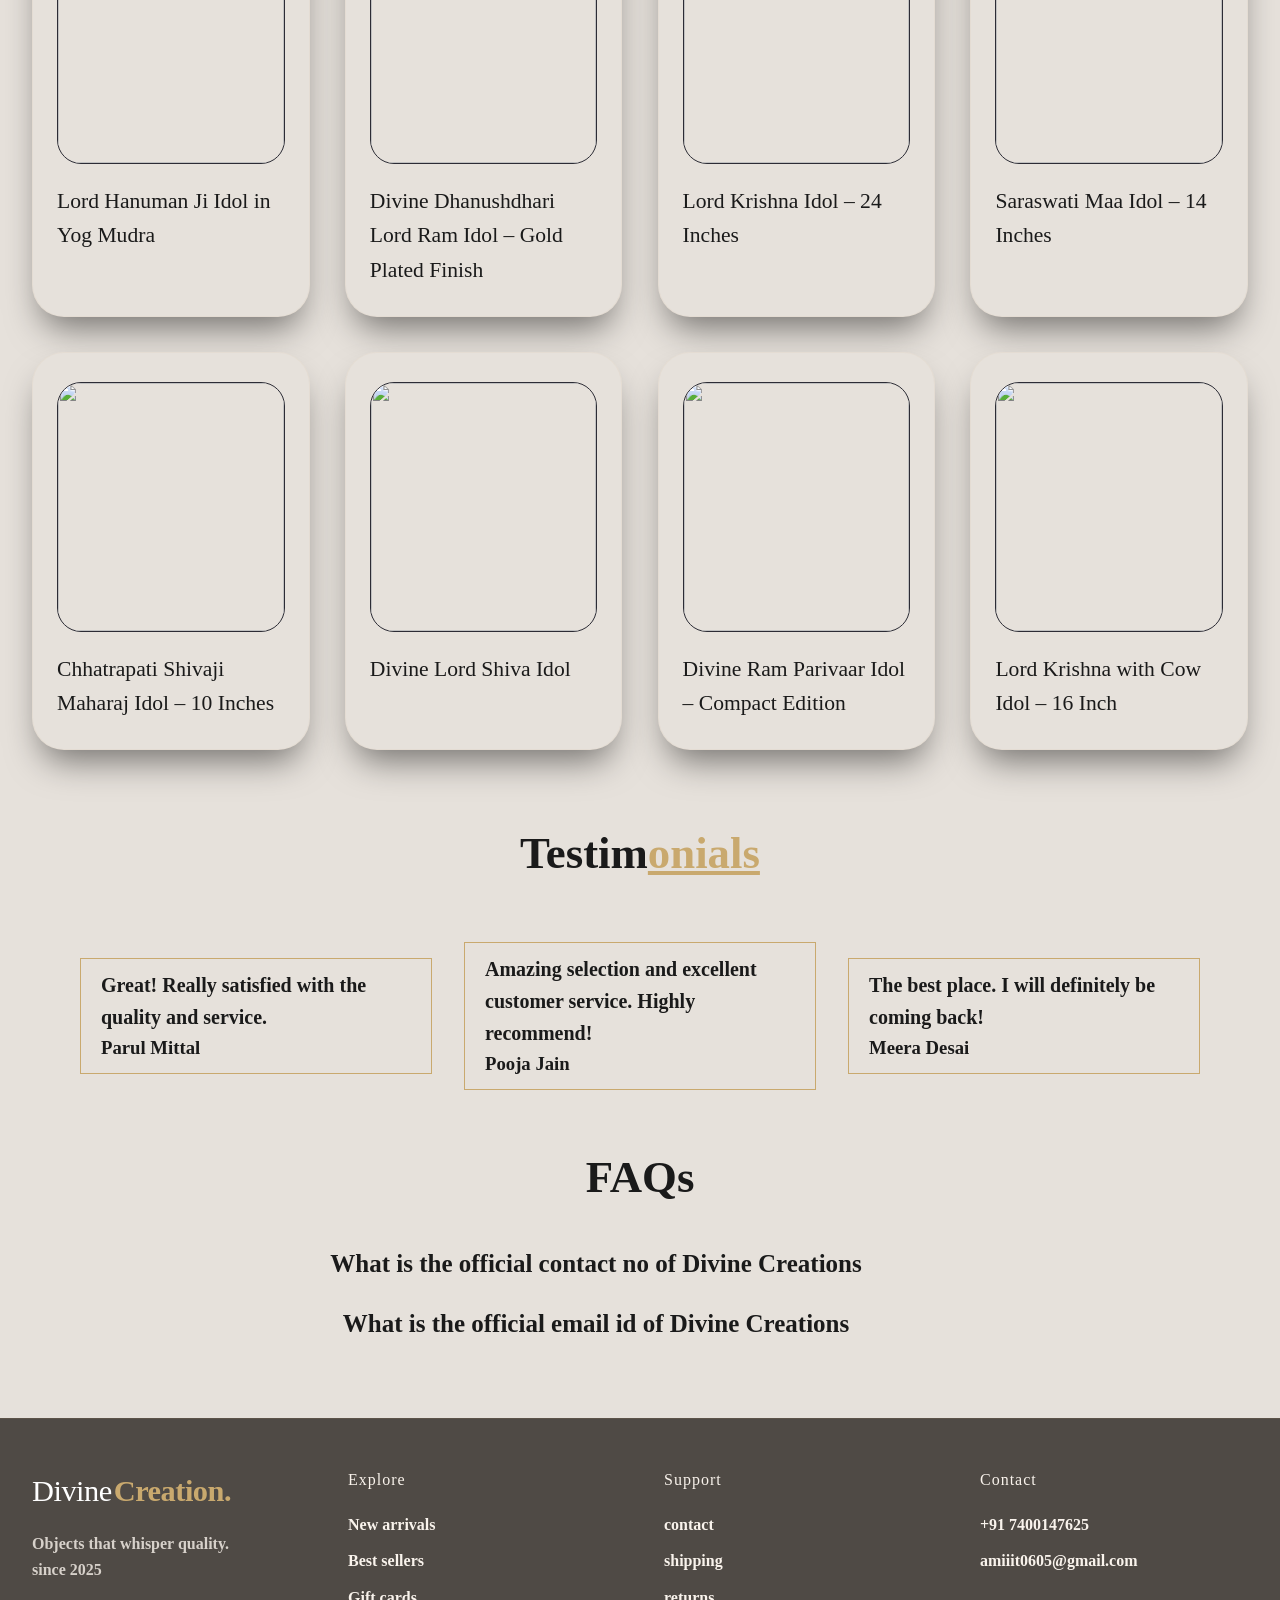
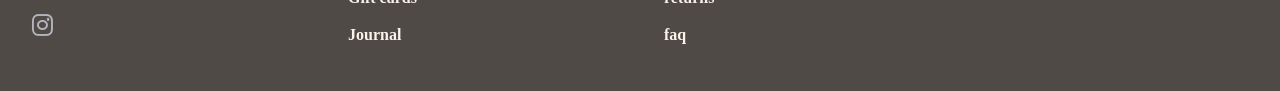
==== commit df8dc1ff: "theme changes" ====
--- a/DevineCreation/index.html
+++ b/DevineCreation/index.html
@@ -12,17 +12,20 @@
   rel="stylesheet"
 />
   <link rel="stylesheet" href="https://cdnjs.cloudflare.com/ajax/libs/font-awesome/6.0.0-beta3/css/all.min.css">
+  <link rel="preconnect" href="https://fonts.googleapis.com">
+<link rel="preconnect" href="https://fonts.gstatic.com" crossorigin>
+<link href="https://fonts.googleapis.com/css2?family=Shadows+Into+Light+Two&display=swap" rel="stylesheet">
 </head>
 <body>
   <header class="header">
     <div class="nav-container">
-      <div class="logo">Logo<span>.</span></div>
+      <div class="logo" style="font-family: cursive; border-bottom: 1px solid whitesmoke;" >Divine<span style="font-family: cursive;">Creations.</span></div>
       <div class="nav-links">
-        <a href="#">Home</a>
-        <a href="#">Products</a>
-        <a href="#">Categories</a>
-        <a href="#">About</a>
-        <a href="#">Contact</a>
+        <a href="index.html">Home</a>
+        <a href="product.html">Products</a>
+        <a href="cateegories.html">Categories</a>
+        <a href="about.html">About</a>
+        <a href="contact.html">Contact</a>
         <div class="header-icons">
         <input type="text" placeholder="Search...">
         </div>
@@ -31,13 +34,12 @@
       <i class="ri-menu-5-line open-nav"></i>
     </div>
   </header>
-
   <main>
     <!-- hero -->
     <section class="hero" id="home">
       <div class="hero-content">
         <h1>One Stop<i> Solution For</i> Idols<br>& Gifiting</h1>
-        <p style="text-align: justify; line-height: 1.5rem;">At Divine Creations, we specialize in bringing joy through meaningful and
+        <p style="text-align: justify; line-height: 1.5rem;  color: #333333;">At Divine Creations, we specialize in bringing joy through meaningful and
            personalized gifts. Our range includes beautifully crafted idols that radiate
            positivity, along with unique gifting options to suit every occasion. We
            understand that a gift isn't just an item-it's an expression of love and
@@ -73,7 +75,7 @@
     </section>
 
     <!-- featured products -->
-    <div class="section-title"><span>Featured</span> Products</div>
+    <div class="section-title" style="color: black;"><span>Featured</span> Products</div>
     <div class="product-grid">
 
       <!-- card 1 -->
@@ -122,7 +124,7 @@
     </section>
 
     <!-- another product row (premium look) -->
-    <div class="section-title">New <span>Arrivals</span></div>
+    <div class="section-title" style="color: black;">New <span>Arrivals</span></div>
      <div class="product-grid-latest"> 
       <!-- <div class="product-card" style="--i:1;">
         <div class="image-wrapper"><img src="https://images.pexels.com/photos/1344691/pexels-photo-1344691.jpeg?auto=compress&cs=tinysrgb&w=600" alt="leather boots"></div>
@@ -235,12 +237,10 @@
   <footer class="footer">
     <div class="footer-container">
       <div class="footer-col">
-        <div class="logo" style="color: #ffffff;">Logo<span style="color:#c9a96e;">.</span></div>
+        <div class="logo" style="color: #ffffff;">Divine<span style="color:#c9a96e;">Creation.</span></div>
         <p>Objects that whisper quality.<br>since 2025</p>
         <div class="social-icons">
-          <i class="fa-brands fa-instagram"></i>
-          <i class="fa-brands fa-pinterest"></i>
-          <i class="fa-brands fa-x-twitter"></i>
+        <a href="https://www.instagram.com/divine_creations_24?igsh=MXBicWlicWFuZjZlOQ=="><i class="fa-brands fa-instagram"></i></a>
         </div>
       </div>
       <div class="footer-col">
@@ -262,17 +262,12 @@
         </ul>
       </div>
       <div class="footer-col">
-        <h4>store</h4>
+        <h4>Contact</h4>
         <ul>
-          <li>madison avenue</li>
-          <li>milano</li>
-          <li>tokyo</li>
-          <li>virtual showroom</li>
+          <li><a href="tel:+917400147625">+91 7400147625</a></li>
+          <li><a href="mailto:amiiit0605@gmail.com">amiiit0605@gmail.com</a></li>
         </ul>
       </div>
-    </div>
-    <div class="copyright">
-      © 2025 prestige — timeless commerce. dark edition.
     </div>
   </footer>
 
--- a/DevineCreation/nav.css
+++ b/DevineCreation/nav.css
@@ -96,7 +96,7 @@
   .nav-links {
     display: flex;
     position: absolute;
-    top: 70px;
+    top: 80px;
     left: 0; 
     flex-direction: column;
     background-color: #0C0C10;
@@ -118,6 +118,7 @@
   }
   .open-nav{
     display: initial;
+    color: white;
     font-size: 22px ;
   }
   .close-nav{
--- a/DevineCreation/style.css
+++ b/DevineCreation/style.css
@@ -2,20 +2,35 @@
   margin: 0;
   padding: 0;
   box-sizing: border-box;
-  font-family:
-    "Inter",
-    system-ui,
-    -apple-system,
-    BlinkMacSystemFont,
-    "Segoe UI",
-    Roboto,
-    sans-serif;
-}
+   font-family: "Caveat Brush", cursive;
+  font-weight:600;
+  font-style: normal;
+}
+    :root {
+      --caviar: #1a1a1a;           /* deepest black-grey */
+      --pearl-grey: #e6e1db;        /* luminous grey with warmth */
+      --suede: #8b7a6b;             /* rich medium skin-grey */
+      --champagne: #e7d6c5;         /* bubbly skin tone */
+      --bisque-deep: #d8bfaa;       /* deeper skin for accents */
+      --gold: #b49a7b;              /* understated gold – warm metallic */
+      --gold-leaf: #cbb293;         /* soft gilding */
+      --marble: #f9f3ec;            /* off-white with warmth */
+      --graphite: #4f4a45;          /* elegant dark grey */
+      --shadow-soft: rgba(40, 30, 20, 0.08);
+      --shadow-lux: rgba(0, 0, 0, 0.12);
+    }
 
 body {
-  background-color: #0c0c10;
-  color: #e3e3e8;
+  /* background-color: #0c0c10;
+  color: #e3e3e8; */
   overflow-x: hidden;
+     background-color: var(--pearl-grey);
+      color: var(--caviar);
+      font-family: 'Inter', sans-serif;
+      font-weight: 300;
+      line-height: 1.6;
+      -webkit-font-smoothing: antialiased;
+      overflow-x: hidden;
 }
 
 /* premium smooth scroll & selection */
@@ -129,11 +144,10 @@
 }
 
 .hero-content h1 {
-  font-size: 3.8rem;
-  font-weight: 500;
-  line-height: 1.1;
-  letter-spacing: -1.5px;
-  color: #ffffff;
+    font-size: clamp(3.5rem, 10vw, 6.2rem);
+      font-weight: 600;
+      color: var(--caviar);
+      line-height: 1.05;
   opacity: 0;
   animation: fadeUp 0.8s 0.1s forwards;
 }
@@ -245,12 +259,12 @@
   flex-direction: column;
   justify-content: center;
   align-items: center;
-   background: #16161c;
+  background: var(--pearl-grey);
   border: 2px solid red;
   backdrop-filter: blur(4px);
   border-radius: 32px;
   padding: 1.8rem 1.5rem 1.8rem;
-  box-shadow: 0 20px 35px -10px rgba(0, 0, 0, 0.5);
+   box-shadow: 0 15px 30px rgba(0,0,0,0.07);
   transition: all 0.4s;
   border: 1px solid rgba(201, 169, 110, 0.08);
   opacity: 0;
@@ -258,30 +272,26 @@
   animation-delay: calc(0.1s * var(--i, 1));
   display: flex;
   flex-direction: column;
-  
-}
-.productadd:hover{
-    transform: translateY(-12px);
+}
+.productadd:hover {
+  transform: translateY(-12px);
   box-shadow: 0 32px 45px -12px rgba(201, 169, 110, 0.2);
-  border-color: rgba(201, 169, 110, 0.3);
-  background: #1a1a22;
+   background-color: var(--marble);
+  border-color: #e6b8a2;
 }
 
 .productadd img {
   /* border: 2px solid red; */
-    /* border: 1px solid rgba(201, 169, 110, 0.08); */
+  /* border: 1px solid rgba(201, 169, 110, 0.08); */
   height: 400px;
   width: 100%;
   border-radius: 40px;
   /* object-fit: cover; */
   transition: transform 0.7s;
-    border-color: rgba(201, 169, 110, 0.3);
- 
-  
-}
-.productadd img:hover{
-    transform: scale(1.02);
-    
+  border-color: rgba(201, 169, 110, 0.3);
+}
+.productadd img:hover {
+  transform: scale(1.02);
 }
 .productadd h3 {
   padding: 20px 0px;
@@ -297,10 +307,10 @@
   padding: 10px 0px;
   font-size: 18px;
 }
-.productadd button{
+.productadd button {
   background: transparent;
-  border: 1.5px solid #c9a96e;
-  color: #c9a96e;
+  border: 1.5px solid var(--caviar);
+  color: var(--caviar);
   padding: 0.8rem 3rem;
   border-radius: 40px;
   font-weight: 500;
@@ -317,7 +327,8 @@
   font-size: 1rem;
 } */
 .productadd button:hover {
-  background: #c9a96e;
+ background-color: #c9a96e;
+  border-color: var(--caviar);
   color: #0c0c10;
   border-color: #c9a96e;
   transform: scale(1.02);
@@ -340,20 +351,20 @@
 }
 
 /* .product-grid-{ */
-  /* max-width: 1400px;
+/* max-width: 1400px;
   margin: 0 auto 3rem;
   padding: 0 2rem;
   display: grid;
   grid-template-columns: repeat(auto-fit, minmax(270px, 1fr));
   gap: 2.2rem; */
-  /* border: 2px solid red; */
-  /* gap: 2rem;
+/* border: 2px solid red; */
+/* gap: 2rem;
   display: flex;
   padding: 30px 30px;
 } */
-.product-card-fea{
+.product-card-fea {
   /* border: 2px solid gold; */
-    background: #16161c;
+    background: var(--pearl-grey);
   /* border: 2px solid red; */
   backdrop-filter: blur(4px);
   border-radius: 32px;
@@ -366,18 +377,21 @@
   animation-delay: calc(0.1s * var(--i, 1));
   display: flex;
   flex-direction: column;
+    color: var(--marble);
+  /* border: 2px solid red; */
+}
+.product-card-fea:hover {
+  transform: translateY(-12px);
+  box-shadow: 0 32px 45px -12px rgba(201, 169, 110, 0.2);
+ background-color: var(--marble);
+  border-color: var(--marble);
   
 }
-.product-card-fea:hover{
-     transform: translateY(-12px);
-  box-shadow: 0 32px 45px -12px rgba(201, 169, 110, 0.2);
-  border-color: rgba(201, 169, 110, 0.3);
-  background: #1a1a22;
-}
-.product-grid{
+.product-grid {
   max-width: 1400px;
   /* border: 3px solid red; */
   margin: 0 auto 3rem;
+
   padding: 0 2rem;
   display: grid;
   grid-template-columns: repeat(auto-fit, minmax(270px, 1fr));
@@ -411,7 +425,6 @@
   aspect-ratio: 1 / 1.1;
   border-radius: 24px;
   overflow: hidden;
-  background: #22222a;
   margin-bottom: 1.2rem;
   border: 1px solid #2c2c35;
 }
@@ -429,31 +442,31 @@
   font-size: 0.8rem;
   text-transform: uppercase;
   letter-spacing: 1px;
-  color: #c9a96e;
+  color: var(--caviar);
   margin-bottom: 0.3rem;
 }
 .product-title {
   font-size: 1.35rem;
   font-weight: 500;
-  color: #ffffff;
+  color: var(--caviar);
 }
 .product-price {
   font-size: 1.4rem;
   font-weight: 500;
   margin: 0.6rem 0 1.1rem;
-  color: #e3e3e8;
+  color: var(--caviar);
 }
 .product-price small {
   font-size: 1rem;
   font-weight: 300;
-  color: #7a7a8a;
+  color: var(--caviar);
   text-decoration: line-through;
   margin-left: 8px;
 }
 .add-to-cart {
   background: transparent;
-  border: 1.5px solid #c9a96e;
-  color: #c9a96e;
+  border: 1.5px solid var(--caviar);
+  color: var(--caviar);
   padding: 0.8rem 1rem;
   border-radius: 40px;
   font-weight: 500;
@@ -542,8 +555,8 @@
 .banner-btn:hover i {
   transform: rotate(10deg) translateX(5px);
 }
-.product-grid-latest{
-    max-width: 1400px;
+.product-grid-latest {
+  max-width: 1400px;
   /* border: 3px solid red; */
   margin: 0 auto 3rem;
   padding: 0 2rem;
@@ -551,8 +564,8 @@
   grid-template-columns: repeat(auto-fit, minmax(270px, 1fr));
   gap: 2.2rem;
 }
-.product-card-latest{
-    background: #16161c;
+.product-card-latest {
+  background: var(--pearl-grey);
   /* border: 2px solid red; */
   backdrop-filter: blur(4px);
   border-radius: 32px;
@@ -565,24 +578,24 @@
   animation-delay: calc(0.1s * var(--i, 1));
   display: flex;
   flex-direction: column;
-  
-}
-.product-card-latest:hover{
-     transform: translateY(-12px);
+}
+.product-card-latest:hover {
+  transform: translateY(-12px);
   box-shadow: 0 32px 45px -12px rgba(201, 169, 110, 0.2);
   border-color: rgba(201, 169, 110, 0.3);
-  background: #1a1a22;
-}
-.review-cux{
+  background: var(--marble);
+}
+.review-cux {
   /* border: 2px solid red; */
   height: auto;
-}
-.review-cux h1{
+  
+}
+.review-cux h1 {
   text-align: center;
   padding: 20px 0px;
   font-size: 2.8rem;
 }
-.review-box{
+.review-box {
   /* border: 2px solid green; */
   height: auto;
   display: flex;
@@ -591,21 +604,24 @@
   gap: 2rem;
   padding: 2rem 5rem;
 }
-.cux-box{
-  border: 1px solid #C9A96E;
+.cux-box {
+  border: 1px solid #c9a96e;
   width: 40%;
   padding: 10px 20px;
 }
-.faq-que{
+.cux-box p{
+  font-size: 20px;
+}
+.faq-que {
   /* border: 2px solid red; */
 }
-.box-que{
+.box-que {
   display: flex;
   flex-direction: column;
   gap: 15px;
   padding: 10px 0px;
 }
-.first-que{
+.first-que {
   /* border: 2px solid whitesmoke; */
   display: flex;
   justify-content: center;
@@ -613,15 +629,15 @@
   font-size: 25px;
   gap: 5.5rem;
 }
-.btn-faq{
+.btn-faq {
   position: relative;
   /* border: 2px solid red; */
 }
-.minu{
+.minu {
   display: none;
   /* border: 2px solid green; */
 }
-.second-que{
+.second-que {
   /* border: 2px solid whitesmoke; */
   display: flex;
   justify-content: center;
@@ -634,11 +650,10 @@
   transform: translateY(0px);
 } */
 
-
 /* footer */
 .footer {
-  background: #0a0a0e;
-  color: #9a9aa8;
+  background: var(--graphite);
+  color: var(--marble);
   margin-top: 4rem;
   padding: 3rem 2rem 2rem;
   border-top: 1px solid rgba(201, 169, 110, 0.1);
@@ -654,22 +669,27 @@
   margin: 1rem 0 1.5rem;
   line-height: 1.6;
   opacity: 0.8;
-  color: #a8a8b3;
+  color: var(--marble);
 }
 .footer-col h4 {
-  color: #ffffff;
+  color: var(--marble);
   font-weight: 400;
   letter-spacing: 1px;
   margin-bottom: 1.2rem;
 }
 .footer-col ul {
   list-style: none;
+}
+.footer-col li a {
+  /* list-style: none; */
+  text-decoration: none;
+  color: var(--marble);
 }
 .footer-col ul li {
   margin-bottom: 0.7rem;
   cursor: pointer;
   transition: 0.2s;
-  color: #b5b5c0;
+  color: var(--marble);
 }
 .footer-col ul li:hover {
   color: #c9a96e;
@@ -722,11 +742,11 @@
   .hero-gallery {
     gap: 1rem;
   }
-  .categories{
+  .categories {
     /* border: 2px solid greenyellow; */
     height: auto;
   }
-  .add-cate-content{
+  .add-cate-content {
     /* border: 2px solid yellow; */
     /* height: auto; */
     flex-direction: column;
@@ -740,13 +760,16 @@
   .banner-text h2 {
     font-size: 1.8rem;
   }
-  .review-box{
+  .review-box {
     /* border: 2px solid red; */
     flex-direction: column;
     gap: 1.5rem;
     padding: 1rem 2rem;
   }
-  .cux-box{
+  .cux-box {
     width: 100%;
   }
-}
+  .box-que {
+    padding: 20px 20px;
+  }
+}
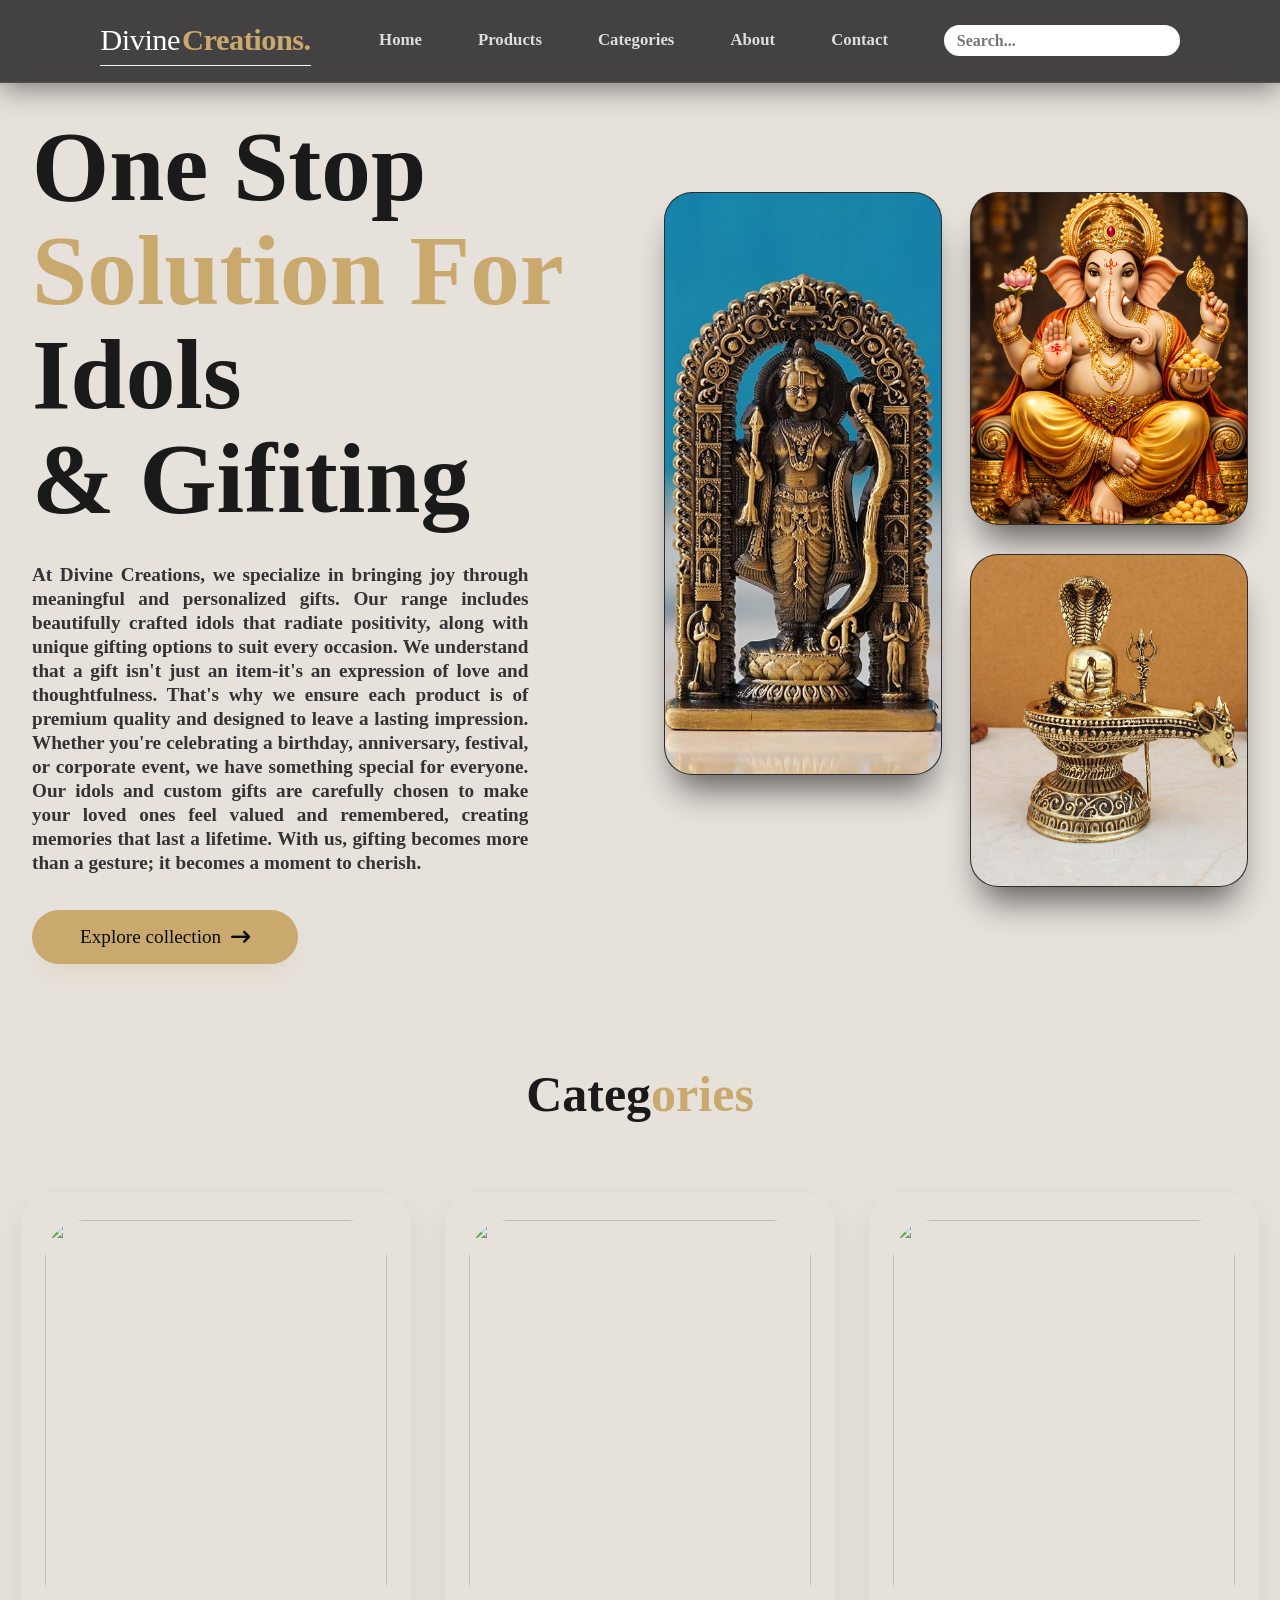
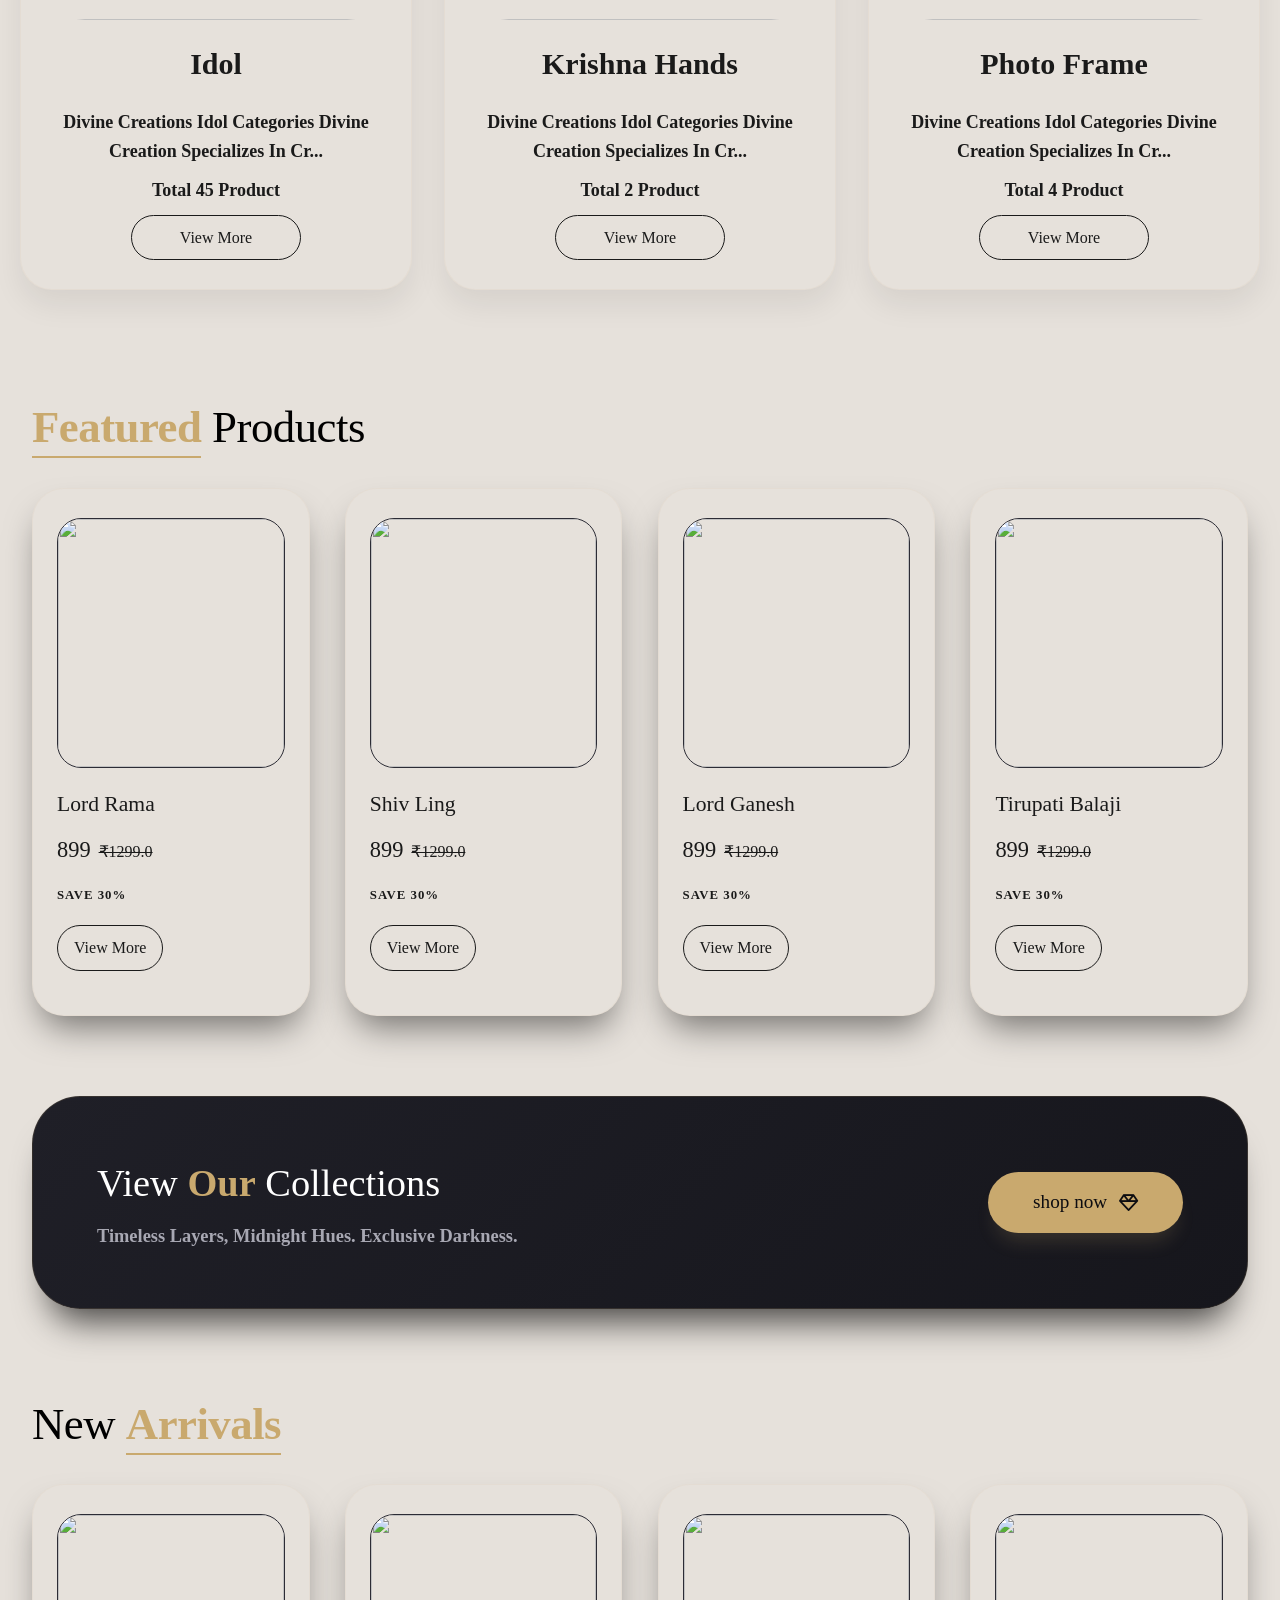
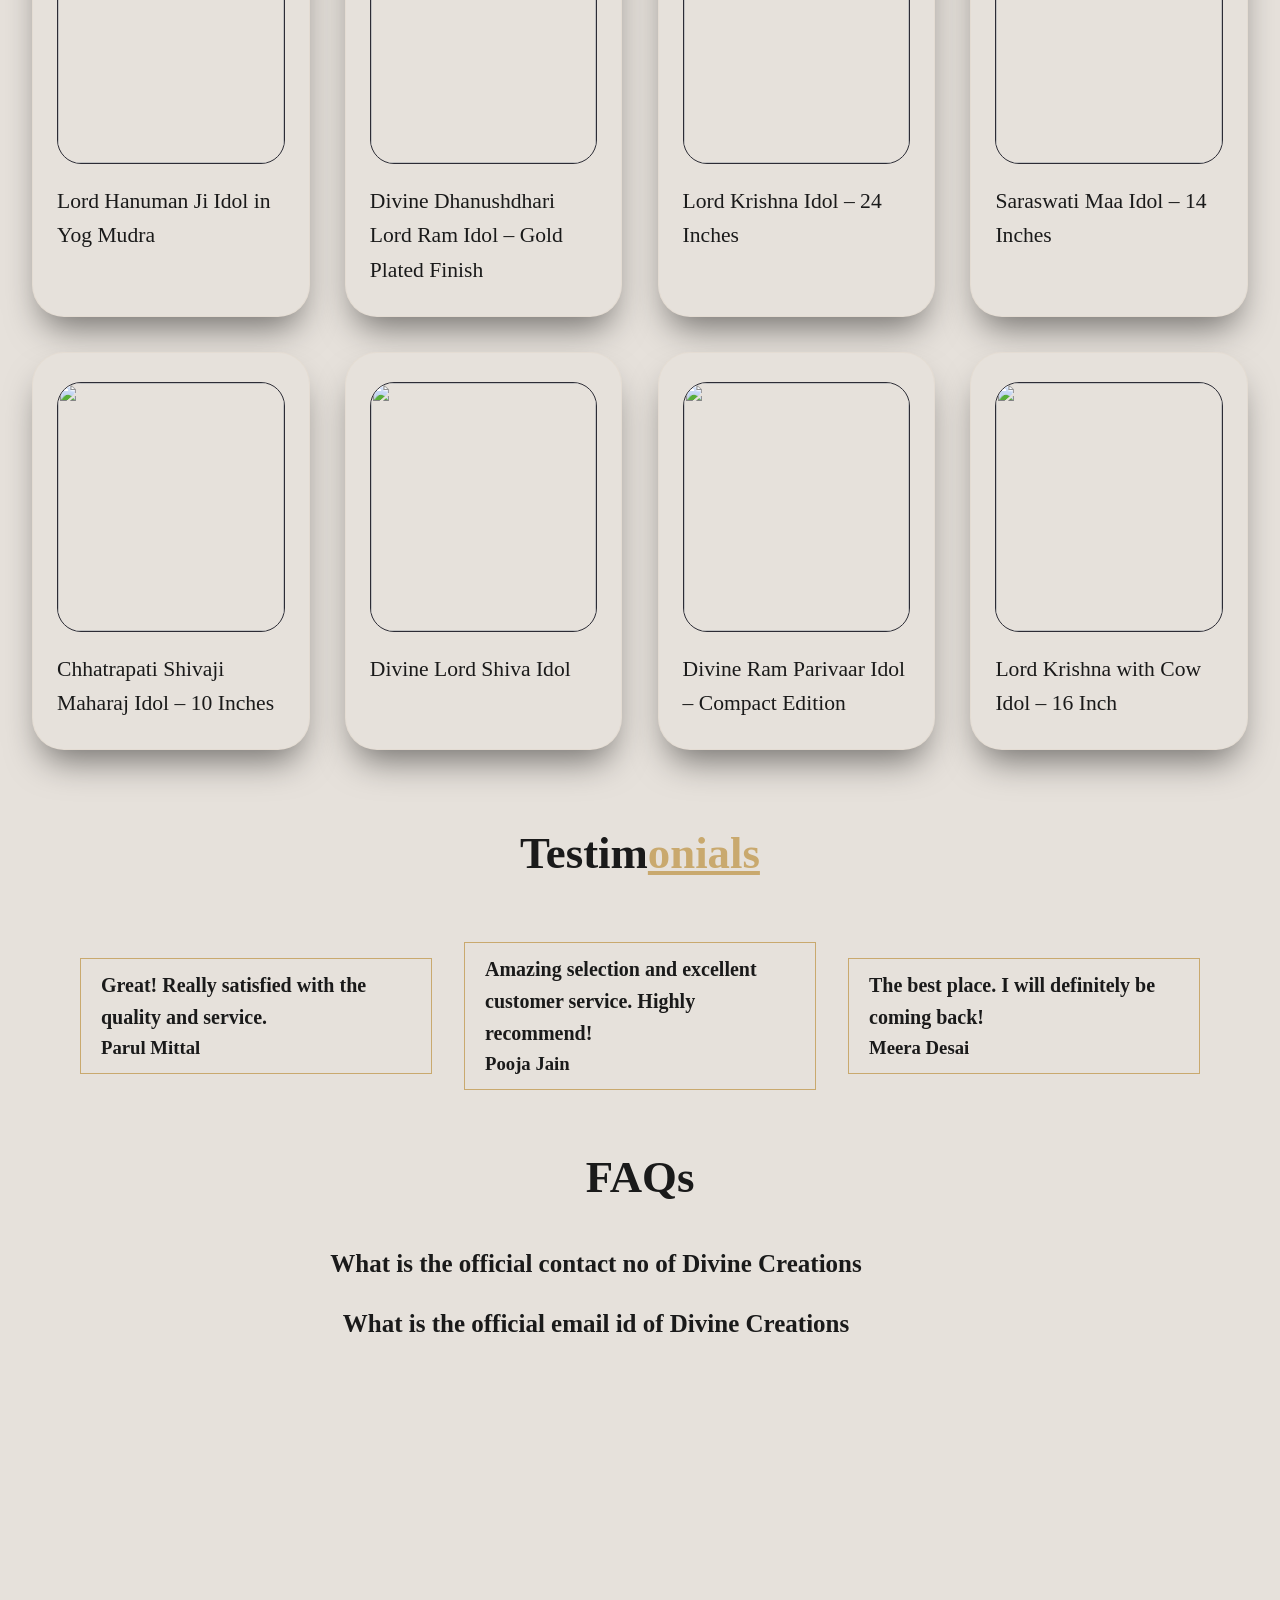
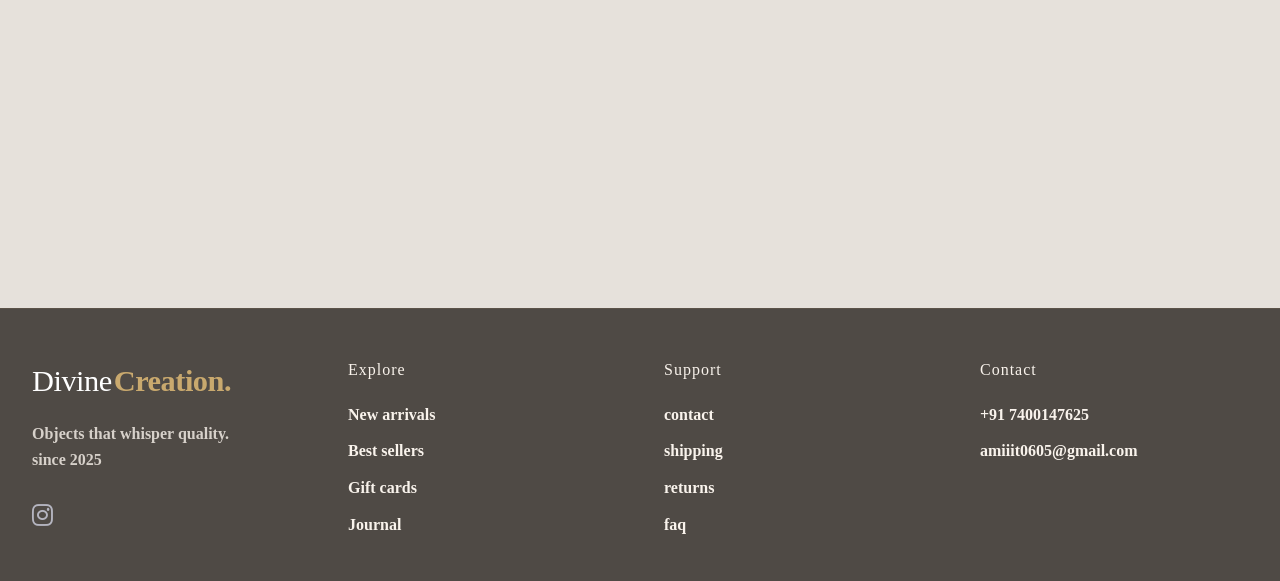
==== commit 2a2ff1a3: "chnages" ====
--- a/DevineCreation/index.html
+++ b/DevineCreation/index.html
@@ -19,7 +19,7 @@
 <body>
   <header class="header">
     <div class="nav-container">
-      <div class="logo" style="font-family: cursive; border-bottom: 1px solid whitesmoke;" >Divine<span style="font-family: cursive;">Creations.</span></div>
+     <a href="#home" style="text-decoration: none;"> <div class="logo" style="font-family: cursive; border-bottom: 1px solid whitesmoke;" >Divine<span style="font-family: cursive;">Creations.</span></div></a>
       <div class="nav-links">
         <a href="index.html">Home</a>
         <a href="product.html">Products</a>
@@ -231,6 +231,9 @@
       </div>
 
     </section>
+  <div class="map-loc" style="display: flex; justify-content: center; align-items: center; padding: 20px 0px;">
+        <iframe src="https://www.google.com/maps/embed?pb=!1m18!1m12!1m3!1d3768.352674603016!2d72.86294297544377!3d19.179792582046392!2m3!1f0!2f0!3f0!3m2!1i1024!2i768!4f13.1!3m3!1m2!1s0x3be7b7c4a7f7b355%3A0xe988aaba02d31a08!2sDivine%20Creations!5e0!3m2!1sen!2sin!4v1773923300505!5m2!1sen!2sin" width="80%" height="450" style="border:0;" allowfullscreen="" loading="lazy" referrerpolicy="no-referrer-when-downgrade"></iframe>
+  </div>
   </main>
 
   <!-- footer with micro interactions -->
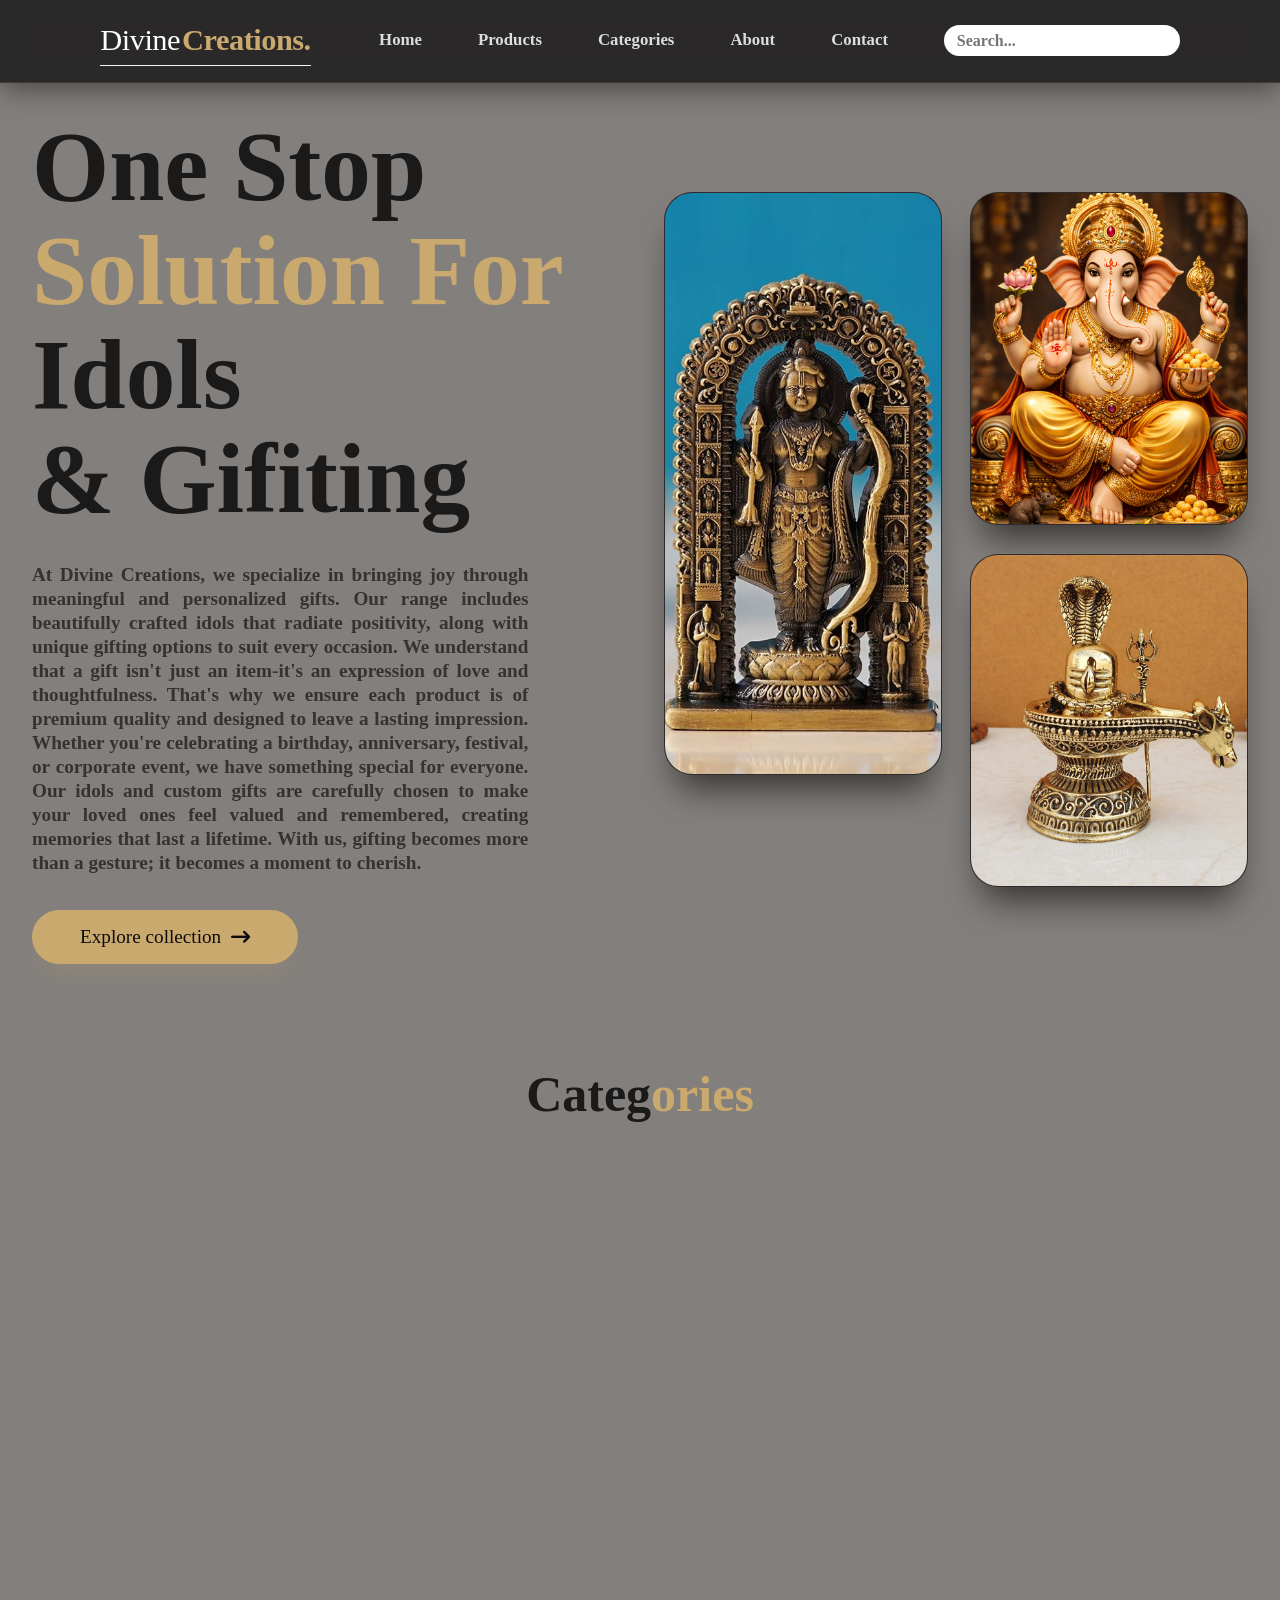
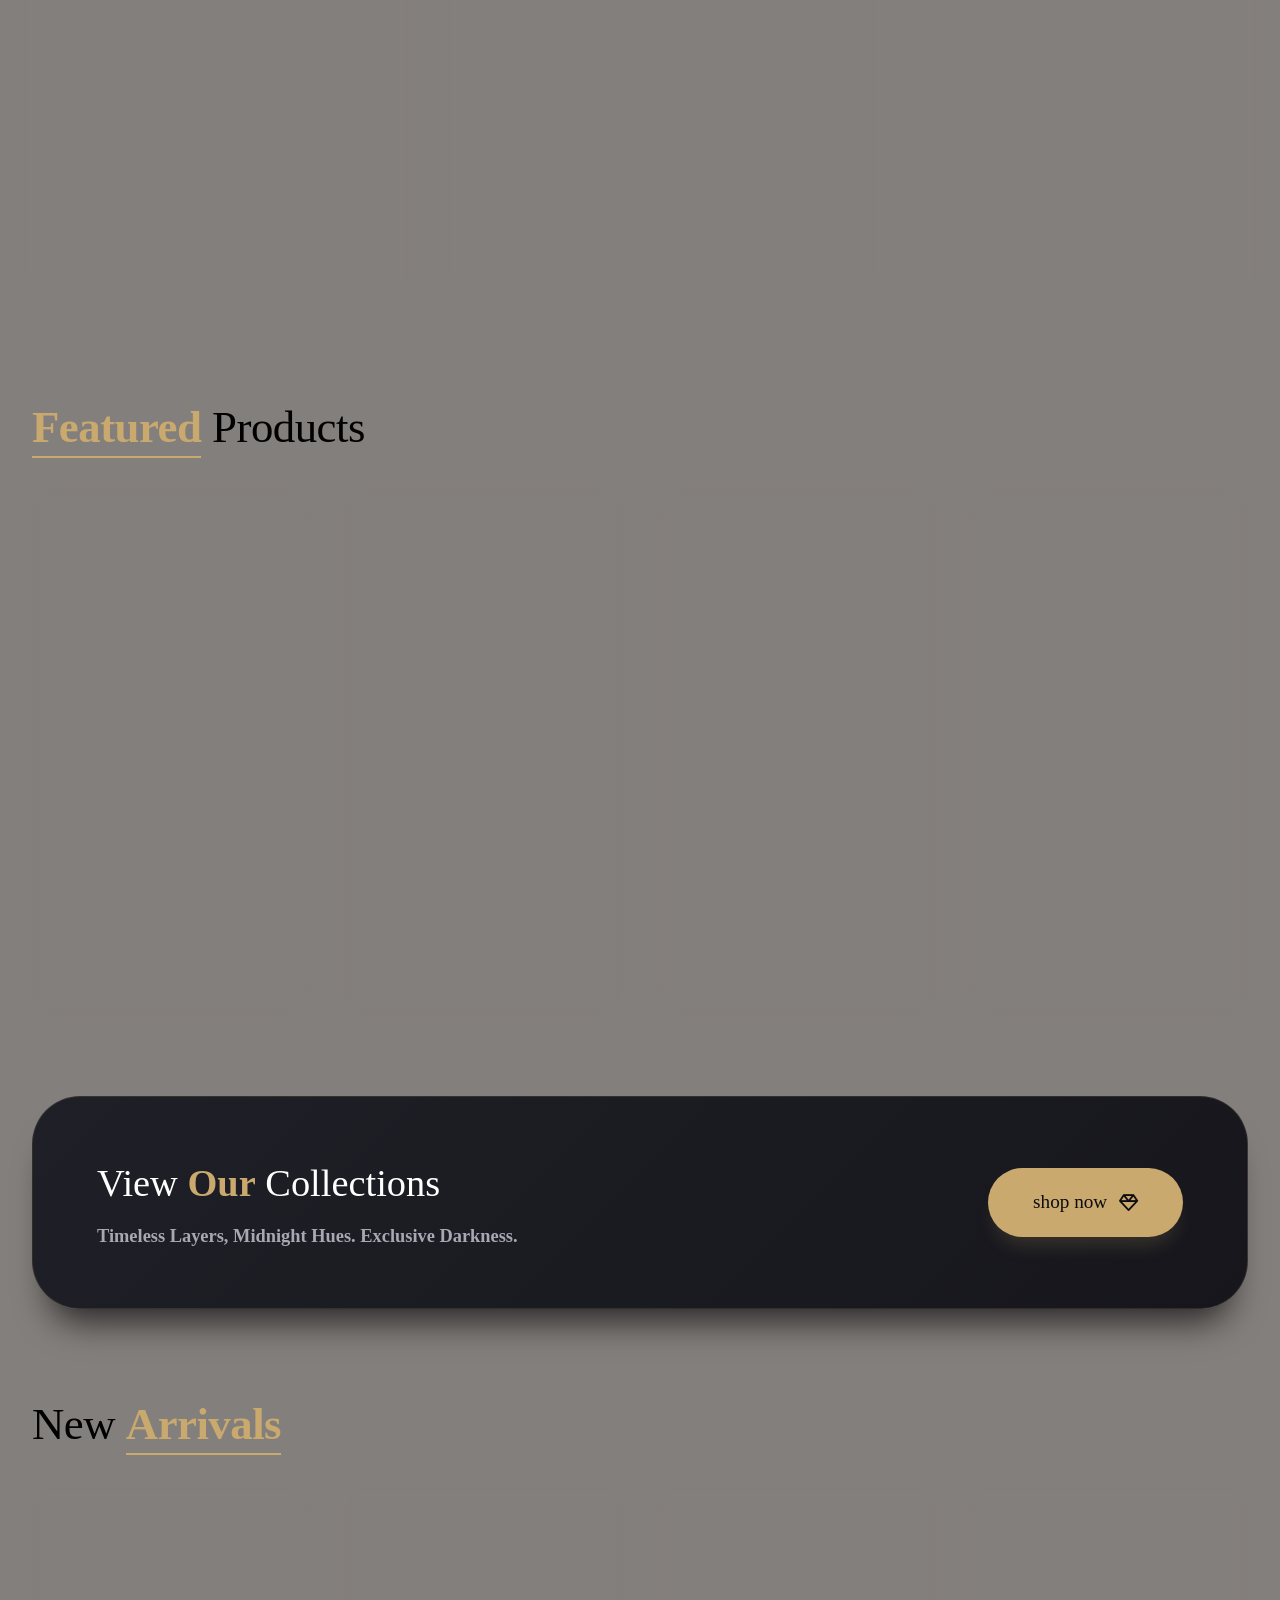
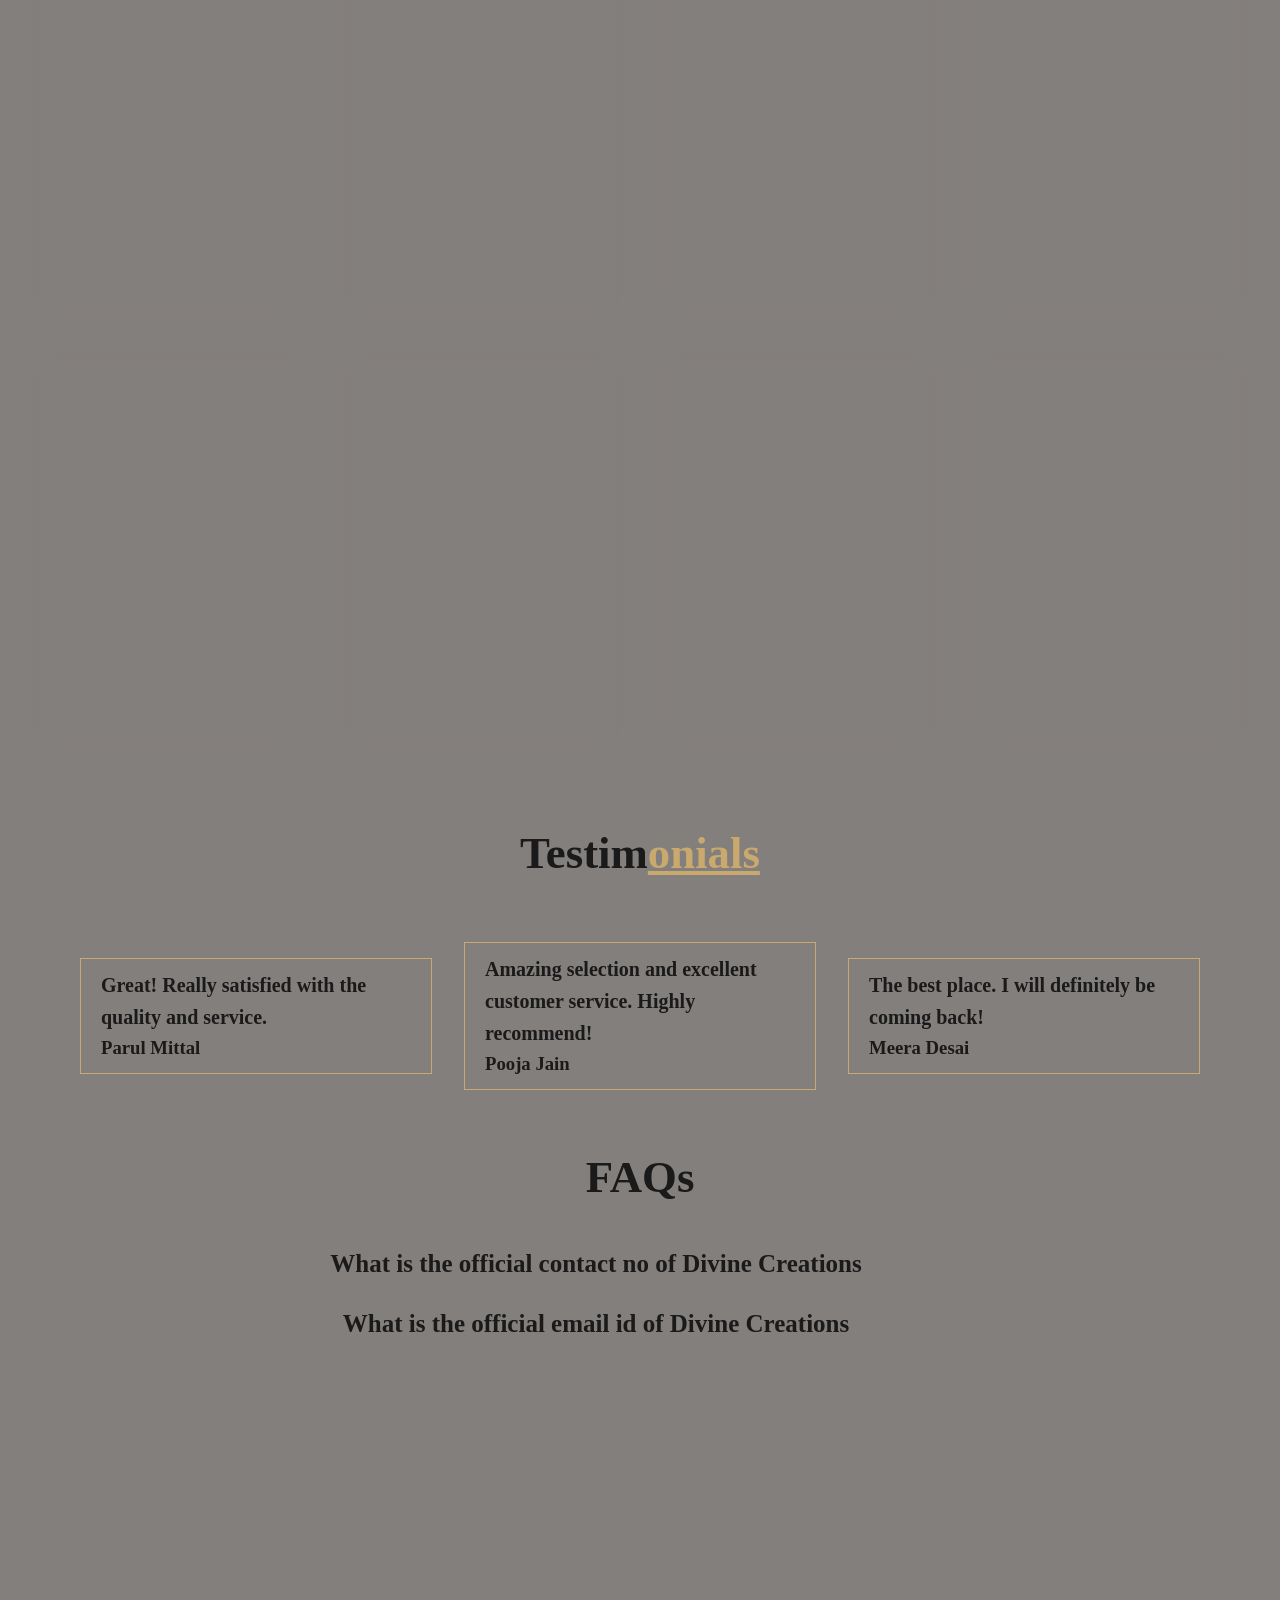
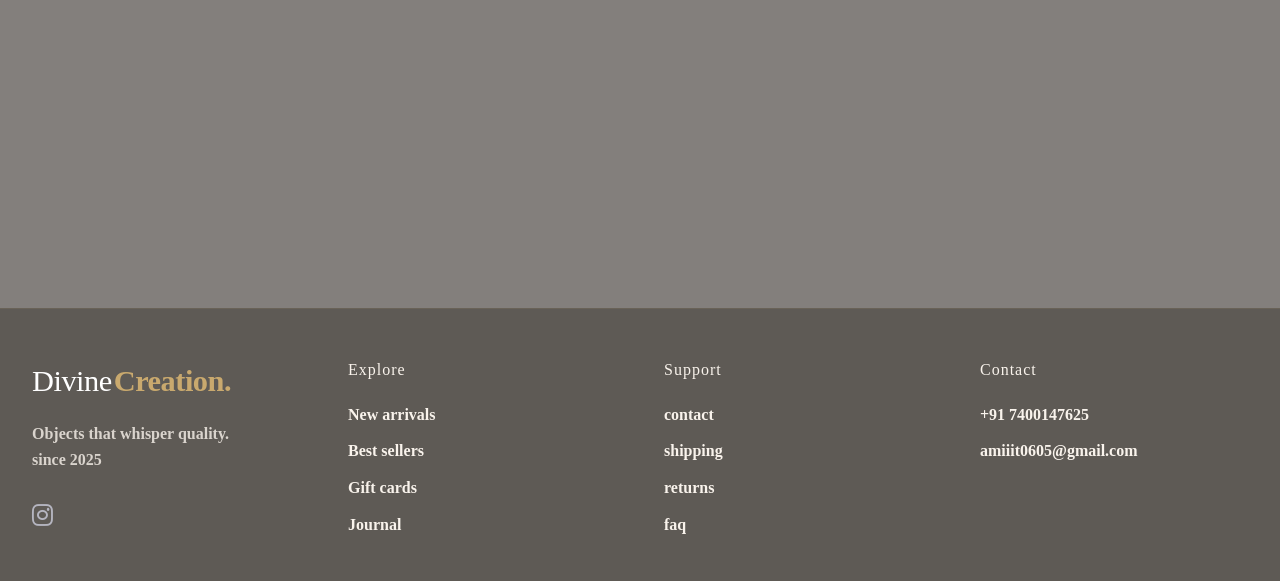
==== commit e12e6e7c: "color theme chnage" ====
--- a/DevineCreation/index.html
+++ b/DevineCreation/index.html
@@ -119,7 +119,7 @@
           <h2>View<span> Our</span> Collections</h2>
           <p>Timeless Layers, Midnight Hues. Exclusive Darkness.</p>
         </div>
-        <button class="banner-btn">shop now <i class="fa-regular fa-gem"></i></button>
+        <a href="product.html">shop now <i class="fa-regular fa-gem"></i></a>
       </div>
     </section>
 
--- a/DevineCreation/nav.css
+++ b/DevineCreation/nav.css
@@ -1,3 +1,16 @@
+:root {
+      --caviar: #1a1a1a;           /* deepest black-grey */
+      --pearl-grey: #bab7b4;        /* luminous grey with warmth */
+      --suede: #8b7a6bc2;             /* rich medium skin-grey */
+      --champagne: #e7d6c5;         /* bubbly skin tone */
+      --bisque-deep: #d8bfaa;       /* deeper skin for accents */
+      --gold: #b49a7b;              /* understated gold – warm metallic */
+      --gold-leaf: #cbb293;         /* soft gilding */
+      --marble: #f9f3ec;            /* off-white with warmth */
+      --graphite: #4f4a45b3;          /* elegant dark grey */
+      --shadow-soft: rgba(40, 30, 20, 0.08);
+      --shadow-lux: rgba(0, 0, 0, 0.12);
+    }
 .header {
   backdrop-filter: blur(14px) saturate(180%);
   -webkit-backdrop-filter: blur(14px) saturate(180%);
@@ -99,7 +112,7 @@
     top: 80px;
     left: 0; 
     flex-direction: column;
-    background-color: #0C0C10;
+    background-color: var(--caviar);
     color: white;
     width: 100%;
     padding: 20px 0px;
--- a/DevineCreation/style.css
+++ b/DevineCreation/style.css
@@ -2,20 +2,21 @@
   margin: 0;
   padding: 0;
   box-sizing: border-box;
-   font-family: "Caveat Brush", cursive;
-  font-weight:600;
+   font-family: "Lora", serif;
+  font-optical-sizing: auto;
+  font-weight: 700;
   font-style: normal;
 }
     :root {
       --caviar: #1a1a1a;           /* deepest black-grey */
-      --pearl-grey: #e6e1db;        /* luminous grey with warmth */
-      --suede: #8b7a6b;             /* rich medium skin-grey */
+      --pearl-grey: #bab7b4;        /* luminous grey with warmth */
+      --suede: #8b7a6bc2;             /* rich medium skin-grey */
       --champagne: #e7d6c5;         /* bubbly skin tone */
       --bisque-deep: #d8bfaa;       /* deeper skin for accents */
       --gold: #b49a7b;              /* understated gold – warm metallic */
       --gold-leaf: #cbb293;         /* soft gilding */
       --marble: #f9f3ec;            /* off-white with warmth */
-      --graphite: #4f4a45;          /* elegant dark grey */
+      --graphite: #4f4a45b3;          /* elegant dark grey */
       --shadow-soft: rgba(40, 30, 20, 0.08);
       --shadow-lux: rgba(0, 0, 0, 0.12);
     }
@@ -24,7 +25,7 @@
   /* background-color: #0c0c10;
   color: #e3e3e8; */
   overflow-x: hidden;
-     background-color: var(--pearl-grey);
+     background-color: var(--graphite);
       color: var(--caviar);
       font-family: 'Inter', sans-serif;
       font-weight: 300;
@@ -307,7 +308,8 @@
   padding: 10px 0px;
   font-size: 18px;
 }
-.productadd button {
+.productadd a {
+  text-decoration: none;
   background: transparent;
   border: 1.5px solid var(--caviar);
   color: var(--caviar);
@@ -326,7 +328,7 @@
 /* .productadd button i {
   font-size: 1rem;
 } */
-.productadd button:hover {
+.productadd a:hover {
  background-color: #c9a96e;
   border-color: var(--caviar);
   color: #0c0c10;
@@ -530,7 +532,8 @@
   color: #a8a8b3;
   margin-top: 0.5rem;
 }
-.banner-btn {
+.banner-content a {
+  text-decoration: none;
   background: #c9a96e;
   border: none;
   color: #0c0c10;
@@ -545,14 +548,14 @@
   transition: 0.3s;
   box-shadow: 0 15px 20px -8px rgba(201, 169, 110, 0.2);
 }
-.banner-btn i {
+.banner-content a i {
   transition: transform 0.3s;
 }
-.banner-btn:hover {
+.banner-content a:hover {
   background: #dbbc7c;
   transform: translateY(-5px) scale(1.02);
 }
-.banner-btn:hover i {
+.banner-content:hover i {
   transform: rotate(10deg) translateX(5px);
 }
 .product-grid-latest {
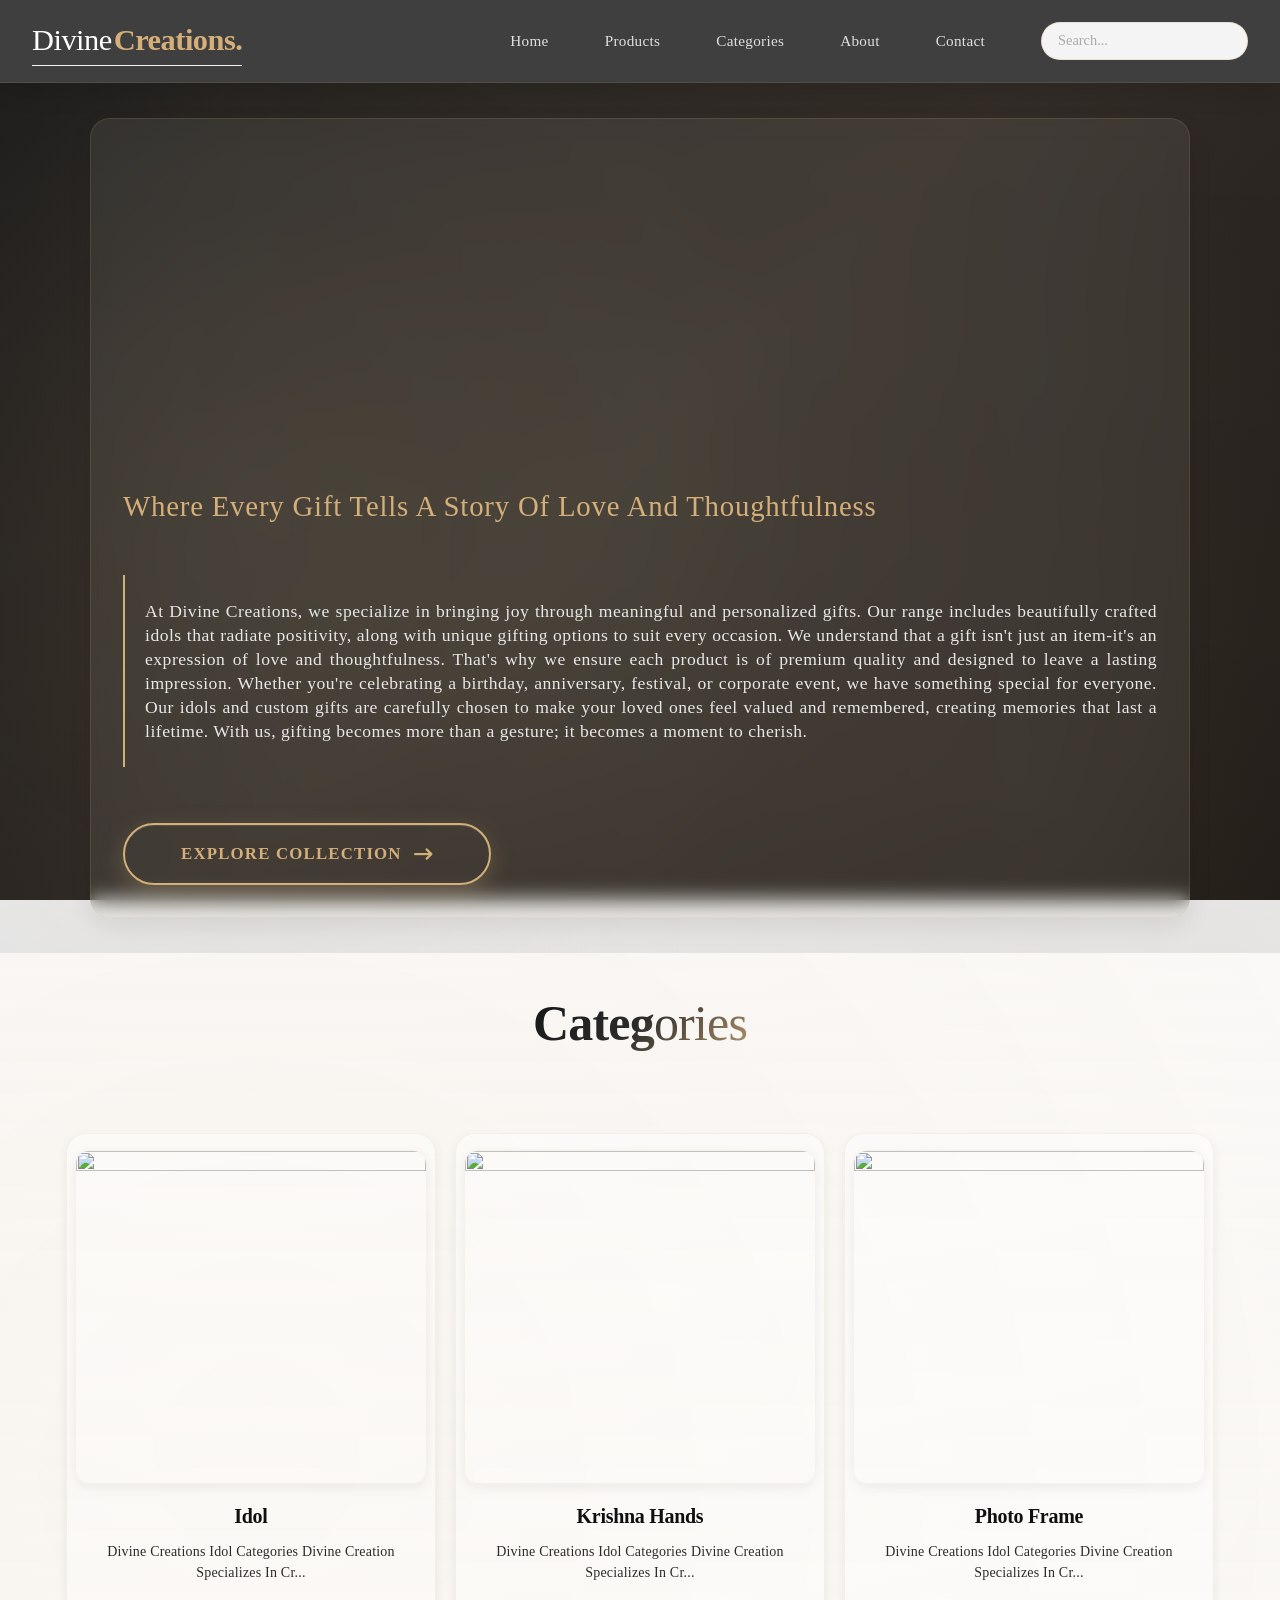
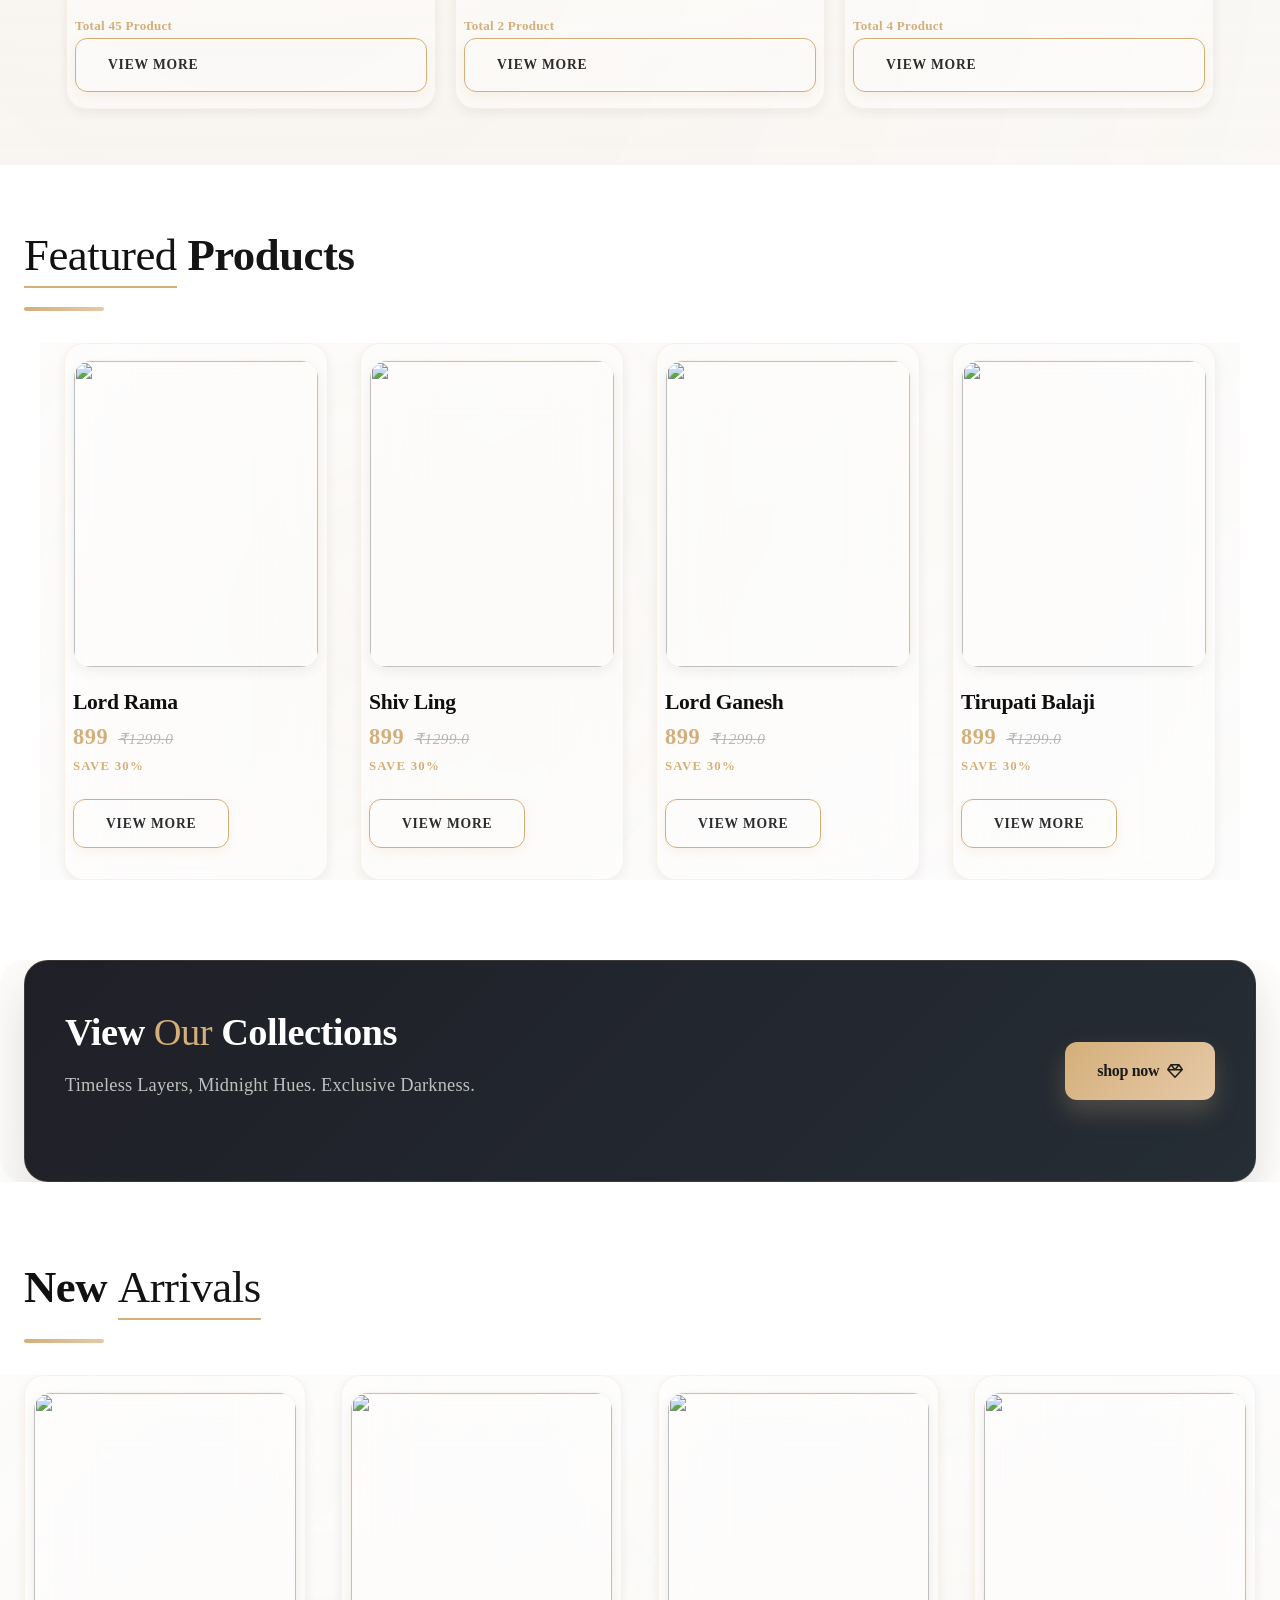
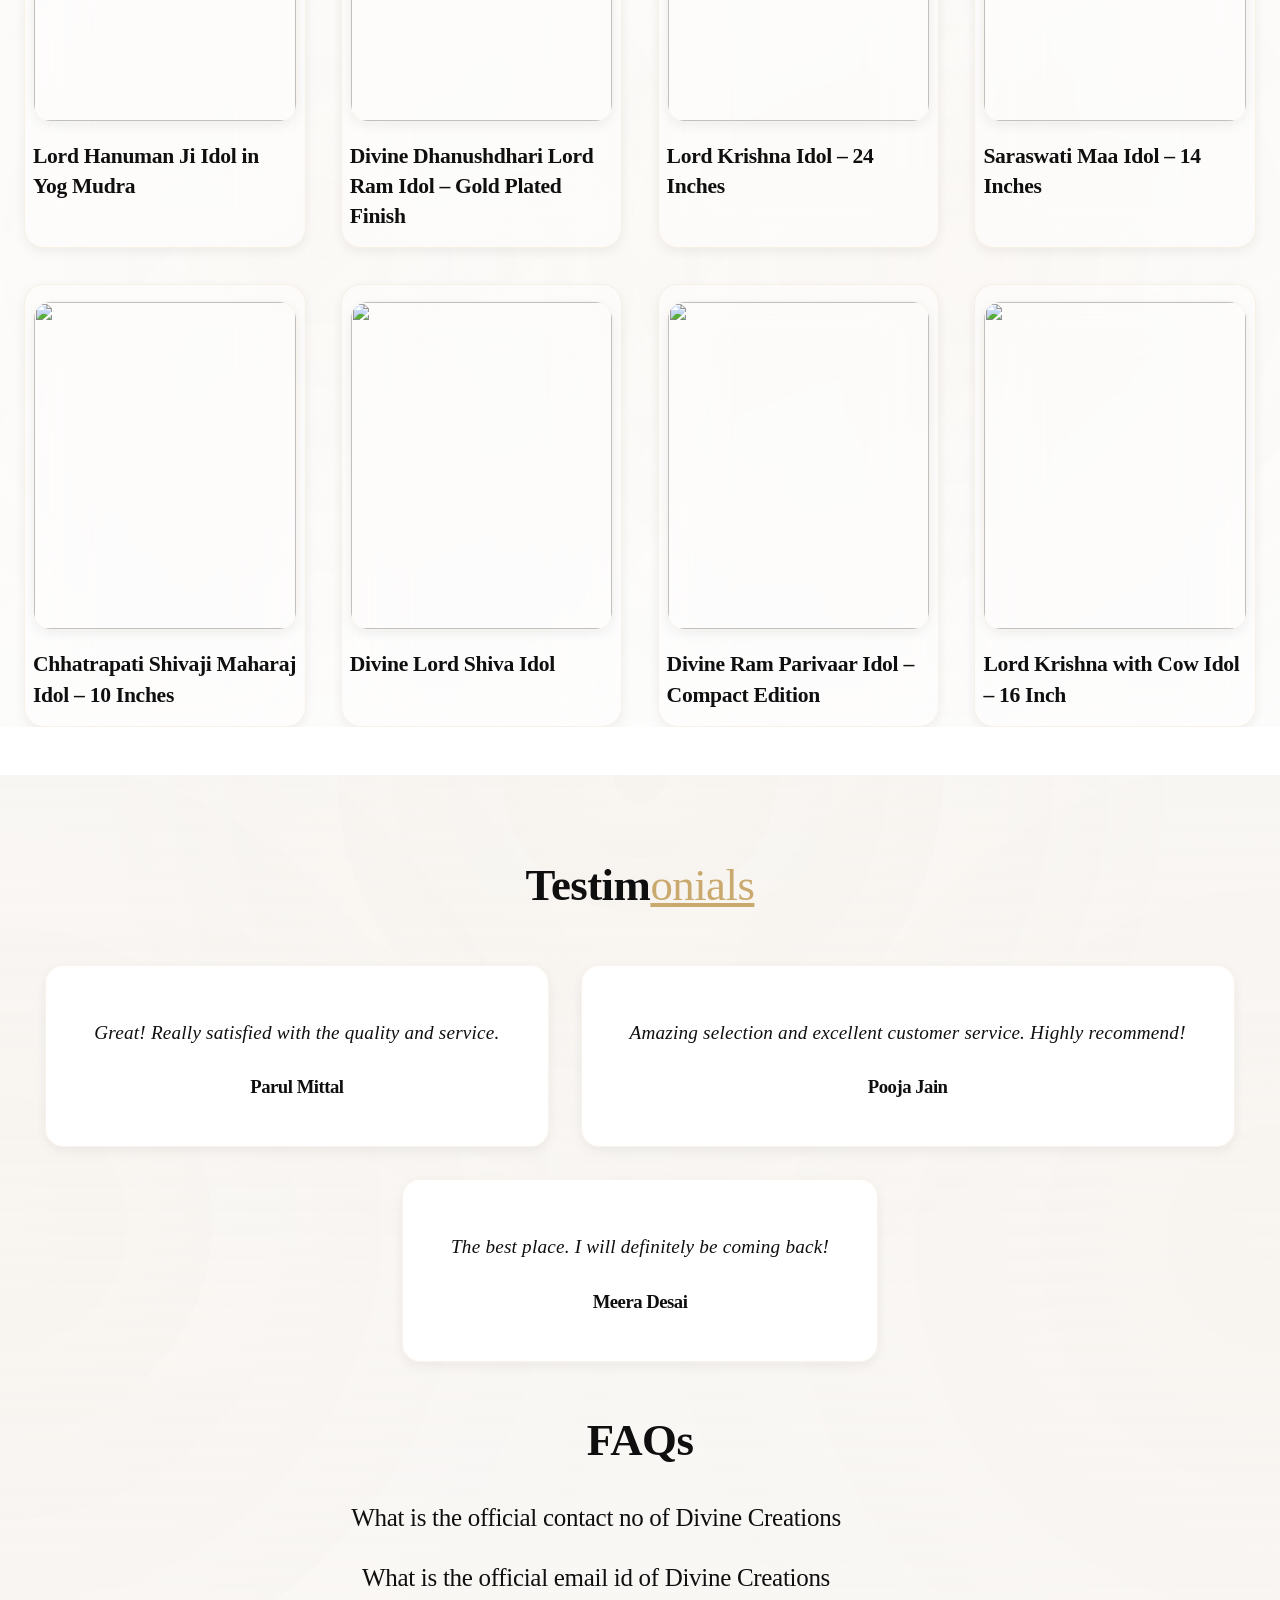
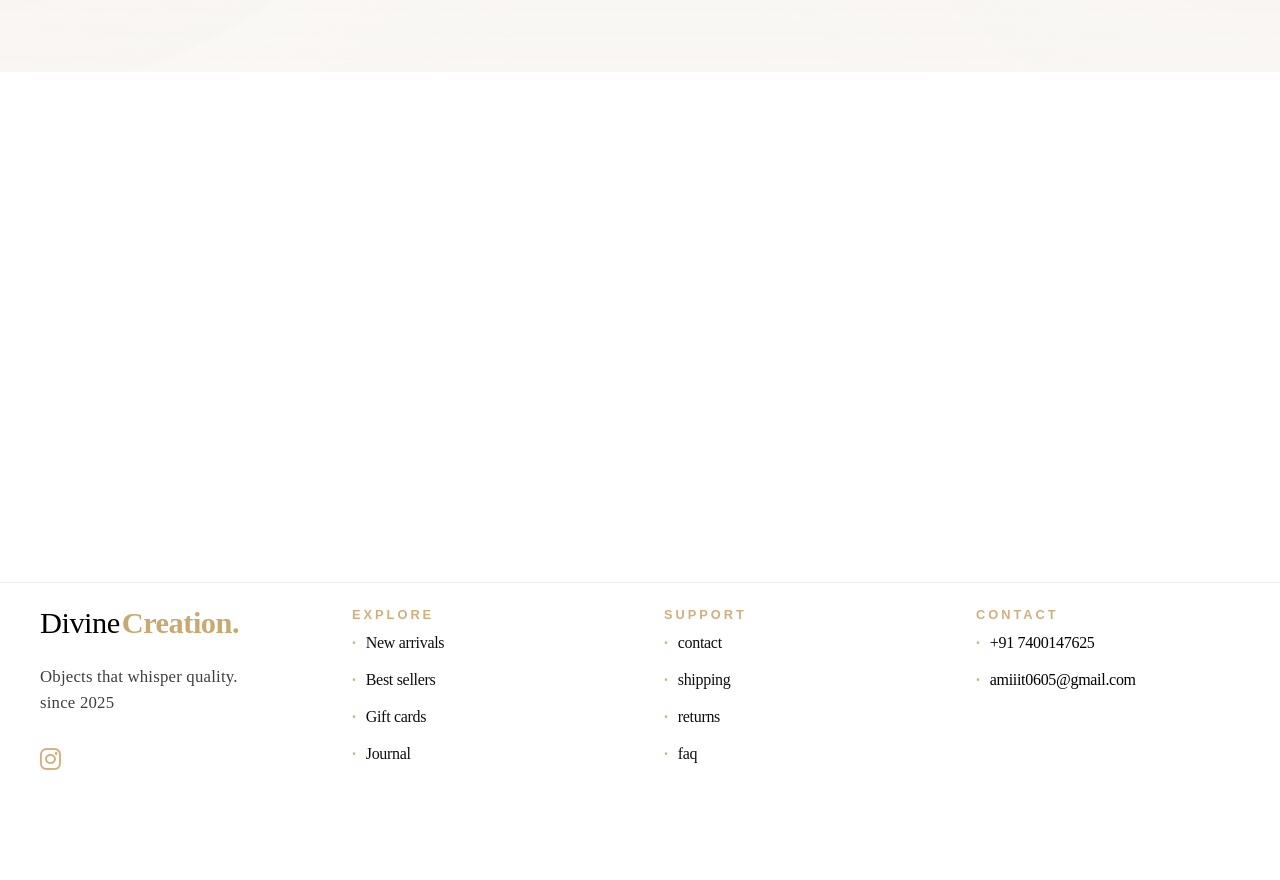
==== commit f6f8133b: "changes" ====
--- a/DevineCreation/index.html
+++ b/DevineCreation/index.html
@@ -29,9 +29,12 @@
         <div class="header-icons">
         <input type="text" placeholder="Search...">
         </div>
+      </div>
+      <!-- Icons container - both in same position -->
+      <div class="nav-icons">
+        <i class="ri-menu-5-line open-nav"></i>
         <i class="ri-close-line close-nav"></i>
       </div>
-      <i class="ri-menu-5-line open-nav"></i>
     </div>
   </header>
   <main>
@@ -39,6 +42,7 @@
     <section class="hero" id="home">
       <div class="hero-content">
         <h1>One Stop<i> Solution For</i> Idols<br>& Gifiting</h1>
+        <h2 class="hero-subtitle">Where every gift tells a story of love and thoughtfulness</h2>
         <p style="text-align: justify; line-height: 1.5rem;  color: #333333;">At Divine Creations, we specialize in bringing joy through meaningful and
            personalized gifts. Our range includes beautifully crafted idols that radiate
            positivity, along with unique gifting options to suit every occasion. We
@@ -52,7 +56,7 @@
            becomes a moment to cherish.</p>
         <button class="hero-btn">Explore collection <i class="fa-solid fa-arrow-right-long"></i></button>
       </div>
-      <div class="hero-gallery">
+      <!-- <div class="hero-gallery">
         <div class="gallery-item item-large">
           <img src="./image/home2.jpg" alt="img">
         </div>
@@ -62,7 +66,7 @@
         <div class="gallery-item">
           <img src="./image/home3.jpg" alt="img">
         </div>
-      </div>
+      </div> -->
     </section>
 
     <section class="categories">
@@ -240,7 +244,7 @@
   <footer class="footer">
     <div class="footer-container">
       <div class="footer-col">
-        <div class="logo" style="color: #ffffff;">Divine<span style="color:#c9a96e;">Creation.</span></div>
+        <div class="logo" style="color: black;">Divine<span style="color:#c9a96e;">Creation.</span></div>
         <p>Objects that whisper quality.<br>since 2025</p>
         <div class="social-icons">
         <a href="https://www.instagram.com/divine_creations_24?igsh=MXBicWlicWFuZjZlOQ=="><i class="fa-brands fa-instagram"></i></a>
@@ -315,6 +319,10 @@
 <script src="script.js"></script>
 <!-- ensure all images have alt + animation on load, all visible -->
 <script src="nav.js"></script>
+<!-- Parallax scroll effect for smooth background movement -->
+<script src="parallax.js"></script>
+<!-- Premium hero section enhancements -->
+<script src="premium-hero.js"></script>
 <noscript>Your browser does not support JavaScript, but the experience remains premium.</noscript>
 </body>
 </html>
--- a/DevineCreation/nav.css
+++ b/DevineCreation/nav.css
@@ -1,25 +1,29 @@
 :root {
-      --caviar: #1a1a1a;           /* deepest black-grey */
-      --pearl-grey: #bab7b4;        /* luminous grey with warmth */
-      --suede: #8b7a6bc2;             /* rich medium skin-grey */
-      --champagne: #e7d6c5;         /* bubbly skin tone */
-      --bisque-deep: #d8bfaa;       /* deeper skin for accents */
-      --gold: #b49a7b;              /* understated gold – warm metallic */
-      --gold-leaf: #cbb293;         /* soft gilding */
-      --marble: #f9f3ec;            /* off-white with warmth */
-      --graphite: #4f4a45b3;          /* elegant dark grey */
-      --shadow-soft: rgba(40, 30, 20, 0.08);
-      --shadow-lux: rgba(0, 0, 0, 0.12);
-    }
+  --caviar: #0f0f0f;
+  --pearl-grey: #bab7b4;
+  --suede: #8b7a6b;
+  --champagne: #e7d6c5;
+  --bisque-deep: #d8bfaa;
+  --gold: #d4af7a;
+  --gold-light: #e6c9a8;
+  --gold-leaf: #cbb293;
+  --marble: #f9f3ec;
+  --graphite: #4f4a45;
+  --shadow-soft: 0 4px 12px rgba(0, 0, 0, 0.08);
+  --shadow-lux: 0 8px 20px rgba(0, 0, 0, 0.12);
+  --transition-base: 0.3s cubic-bezier(0.4, 0, 0.2, 1);
+}
+/* HEADER */
 .header {
-  backdrop-filter: blur(14px) saturate(180%);
-  -webkit-backdrop-filter: blur(14px) saturate(180%);
-  background-color: rgba(12, 12, 16, 0.75);
-  box-shadow: 0 4px 30px rgba(0, 0, 0, 0.5);
   position: sticky;
   top: 0;
   z-index: 50;
-  border-bottom: 1px solid rgba(201, 169, 110, 0.15);
+  backdrop-filter: blur(20px) saturate(180%);
+  -webkit-backdrop-filter: blur(20px) saturate(180%);
+  background-color: rgba(15, 15, 15, 0.8);
+  box-shadow: 0 8px 24px rgba(0, 0, 0, 0.12);
+  border-bottom: 1px solid rgba(212, 175, 122, 0.12);
+  transition: all 0.4s var(--transition-base);
 }
 
 .nav-container {
@@ -28,9 +32,10 @@
   padding: 1rem 2rem;
   display: flex;
   align-items: center;
-  justify-content: space-evenly;
+  justify-content: space-between;
 }
 
+/* LOGO */
 .logo {
   font-size: 1.9rem;
   font-weight: 300;
@@ -39,118 +44,144 @@
 }
 .logo span {
   font-weight: 600;
-  color: #c9a96e;
+  color: var(--gold);
   margin-left: 2px;
 }
 
+/* NAV LINKS */
 .nav-links {
   display: flex;
   gap: 3.5rem;
+  align-items: center;
   font-weight: 400;
   color: #dddddd;
-  align-items: center;
+  transition: all 0.3s ease;
 }
 .nav-links a {
   text-decoration: none;
-  color: inherit;
-  font-size: 1.05rem;
-  transition: color 0.2s;
+  color: #e0e0e0;
+  font-size: 0.95rem;
+  font-weight: 500;
   position: relative;
+  letter-spacing: 0.3px;
+  transition: all var(--transition-base);
 }
-.nav-links a:after {
+.nav-links a::after {
   content: "";
   position: absolute;
   width: 0;
-  height: 1.5px;
-  bottom: -6px;
+  height: 2px;
+  bottom: -8px;
   left: 0;
-  background-color: #c9a96e;
-  transition: width 0.3s ease;
+  background: linear-gradient(90deg, var(--gold), var(--gold-light));
+  box-shadow: 0 0 10px rgba(212, 175, 122, 0.3);
+  transition: width 0.4s cubic-bezier(0.34, 1.56, 0.64, 1);
 }
-.nav-links a:hover:after {
+.nav-links a:hover::after {
   width: 100%;
 }
 .nav-links a:hover {
-  color: #c9a96e;
+  color: var(--gold);
+  text-shadow: 0 0 12px rgba(212, 175, 122, 0.4);
 }
 
+/* HEADER ICONS (SEARCH) */
 .header-icons input {
-  padding: 0.4rem 0.8rem;
-  border: none;
-  border-radius: 4px;
-  font-size: 1rem;
-  background-color: #ffffff;
-  color: #333333;
-  transition: all 0.2s;
-  border-radius: 30px;
+  padding: 0.6rem 1rem;
+  border: 1.5px solid rgba(212, 175, 122, 0.3);
+  border-radius: 24px;
+  font-size: 0.9rem;
+  background-color: rgba(255, 255, 255, 0.95);
+  color: #1a1a1a;
+  transition: all 0.3s var(--transition-base);
+  font-weight: 500;
+}
+.header-icons input::placeholder {
+  color: #999999;
+  opacity: 0.8;
 }
 .header-icons input:focus {
   outline: none;
-  box-shadow: 0 0 5px rgba(201, 169, 110, 0.5);
-}
-.open-nav {
-  display: none;
-  /* font-size: 1.5rem;
-      color: #dddddd;
-      cursor: pointer; */
-}
-.close-nav {
-  display: none;
-  /* font-size: 1.5rem;
-      color: #dddddd;
-      cursor: pointer; */
+  border-color: var(--gold);
+  box-shadow: 0 4px 16px rgba(212, 175, 122, 0.25);
+  background-color: #ffffff;
 }
 
-@media (max-width: 650px) {
-.nav-container{
-  justify-content: space-between;
+/* NAV ICONS (HAMBURGER + CLOSE) */
+.nav-icons {
   position: relative;
+  width: 44px;
+  height: 44px;
+  margin-left: auto;
 }
+.open-nav, .close-nav {
+  position: absolute;
+  top: 0;
+  left: 0;
+  width: 44px;
+  height: 44px;
+  font-size: 1.5rem;
+  display: flex;
+  align-items: center;
+  justify-content: center;
+  cursor: pointer;
+  border: none;
+  background: none;
+  color: #fff;
+  transition: all 0.35s cubic-bezier(0.4,0,0.2,1);
+}
+.open-nav:hover, .close-nav:hover {
+  color: var(--gold);
+  transform: scale(1.1);
+}
+.open-nav { opacity:1; visibility:visible; transform: scale(1);}
+.close-nav { opacity:0; visibility:hidden; transform: scale(0.8); pointer-events:none;}
+.nav-links.active ~ .nav-icons .open-nav { opacity:0; visibility:hidden; transform: scale(0.8); pointer-events:none;}
+.nav-links.active ~ .nav-icons .close-nav { opacity:1; visibility:visible; transform: scale(1); pointer-events:auto;}
+
+/* MOBILE NAV */
+@media screen and (max-width: 768px) {
   .nav-links {
-    display: flex;
-    position: absolute;
+    display: none;
+    position: fixed;
     top: 80px;
-    left: 0; 
+    left: 0;
+    width: 100%;
+    height: calc(100vh - 70px);
     flex-direction: column;
     background-color: var(--caviar);
-    color: white;
-    width: 100%;
-    padding: 20px 0px;
-    transform: translateY(-120%);
-    transition: 0.4s;
-    line-height: 20px;
-    gap: 20px;
+    gap: 0;
+    overflow-y: auto;
+    opacity: 0;
+    visibility: hidden;
+    transform: translateY(-10px);
+    transition: all 0.3s ease;
+    z-index: 999;
   }
-  .nav-links.active{
+  .nav-links.active {
+    display: flex !important;
+    opacity: 1;
+    visibility: visible;
     transform: translateY(0);
   }
   .nav-links a {
-    font-size: 1.2rem;
-    padding: 10px 0;
-    /* border: 2px solid red; */
+    font-size: 1.1rem;
+    padding: 15px 20px;
+    display: block;
+    border-bottom: 1px solid rgba(212,175,122,0.1);
+    color: #e0e0e0;
   }
-  .open-nav{
-    display: initial;
-    color: white;
-    font-size: 22px ;
-  }
-  .close-nav{
-    display: initial;
-    font-size: 22px;
-  }
+  .nav-links a:hover { background-color: rgba(212,175,122,0.1); color: var(--gold);}
+  .header-icons { padding: 15px 20px; border-bottom: 1px solid rgba(212,175,122,0.1);}
+  .header-icons input { width: calc(100% - 20px); font-size:1rem;}
+  body.menu-open { overflow: hidden;}
+  .nav-icons { display:flex !important; z-index:1000;}
 }
-/* .header-icons {
-      display: flex;
-      gap: 1.8rem;
-      font-size: 1.3rem;
-      color: #dddddd;
-    } */
 
-/* .header-icons i {
-      cursor: pointer;
-      transition: all 0.2s;
-    }
-    .header-icons i:hover {
-      color: #c9a96e;
-      transform: scale(1.07);
-    } */
+/* DESKTOP NAV */
+@media screen and (min-width: 769px) {
+  .nav-icons { display:none !important;}
+  .nav-links { display:flex !important; flex-direction:row; gap:3.5rem; background:transparent; position:static;}
+  .nav-links a { padding:0; border-bottom:none; font-size:0.95rem; }
+  .header-icons { padding:0;}
+}
--- a/DevineCreation/style.css
+++ b/DevineCreation/style.css
@@ -2,45 +2,353 @@
   margin: 0;
   padding: 0;
   box-sizing: border-box;
-   font-family: "Lora", serif;
-  font-optical-sizing: auto;
-  font-weight: 700;
-  font-style: normal;
-}
-    :root {
-      --caviar: #1a1a1a;           /* deepest black-grey */
-      --pearl-grey: #bab7b4;        /* luminous grey with warmth */
-      --suede: #8b7a6bc2;             /* rich medium skin-grey */
-      --champagne: #e7d6c5;         /* bubbly skin tone */
-      --bisque-deep: #d8bfaa;       /* deeper skin for accents */
-      --gold: #b49a7b;              /* understated gold – warm metallic */
-      --gold-leaf: #cbb293;         /* soft gilding */
-      --marble: #f9f3ec;            /* off-white with warmth */
-      --graphite: #4f4a45b3;          /* elegant dark grey */
-      --shadow-soft: rgba(40, 30, 20, 0.08);
-      --shadow-lux: rgba(0, 0, 0, 0.12);
-    }
+  font-family: "Lora", serif;
+  font-weight: 300; /* Lighter weight is always more premium */
+}
+:root {
+  --royal-white: #ffffff;
+  --bone: #faf9f7;              /* Premium off-white */
+  --cream: #f0ebe5;             /* Soft cream backdrop */
+  --alabaster: #fafaf9;         
+  --silk-grey: #f2f0ed;         
+  --liquid-gold: #d4af7a;       /* Warmer luxury gold */
+  --gold-light: #e6c9a8;        /* Light gold accents */
+  --onyx-text: #0f0f0f;         /* Deep black text */
+  --grey-dark: #2c2c2c;         /* Secondary text */
+  --muted-taupe: #8e8279;       
+  --glass-border: rgba(212, 175, 122, 0.15); /* Refined gold border */
+  --shadow-soft: 0 4px 12px rgba(0, 0, 0, 0.06);
+  --shadow-medium: 0 12px 24px rgba(0, 0, 0, 0.1);
+  --shadow-elevated: 0 24px 48px rgba(0, 0, 0, 0.12);
+  --shadow-inner: inset 0 2px 4px 0 rgba(0, 0, 0, 0.01);
+  --transition-base: 0.3s cubic-bezier(0.4, 0, 0.2, 1);
+  --transition-smooth: 0.5s cubic-bezier(0.34, 1.56, 0.64, 1);
+  /* Premium typography system */
+  --font-weight-light: 300;
+  --font-weight-regular: 400;
+  --font-weight-medium: 500;
+  --font-weight-semibold: 600;
+  --font-weight-bold: 700;
+  
+  /* Modern Premium Color Palette */
+  --primary-dark: #1a1d29;      /* Deep sophisticated charcoal */
+  --primary-text: #2d3142;      /* Enhanced black with warmth */
+  --secondary-dark: #2f3445;    /* Complementary dark tone */
+  --accent-rose: #d9a89a;       /* Modern rose-gold accent */
+  --accent-sage: #8b9d83;       /* Sophisticated sage green */
+  --accent-teal: #6b8e8c;       /* Modern teal accent */
+  --neutral-light: #f8f6f2;     /* Modern warm white */
+  --neutral-mid: #e8dfd5;       /* Modern mid-tone */
+  --gradient-warm: linear-gradient(135deg, #d4af7a 0%, #e6c9a8 100%);
+  --gradient-dark: linear-gradient(135deg, #1a1d29 0%, #2f3445 100%);
+  --gradient-sage: linear-gradient(135deg, #8b9d83 0%, #6b8e8c 100%);
+  --gradient-rose: linear-gradient(135deg, #d9a89a 0%, #c9968a 100%);
+}
 
 body {
-  /* background-color: #0c0c10;
-  color: #e3e3e8; */
+  background: linear-gradient(180deg, var(--bone) 0%, #fdfbf8 50%, var(--cream) 100%);
+  background-attachment: fixed;
+  /* Subtle micro-dot texture */
+  background-image: radial-gradient(circle, #d9d5cf 0.3px, transparent 0.3px);
+  background-size: 50px 50px;
+  color: var(--onyx-text);
+  font-family: 'Inter', sans-serif;
+  letter-spacing: -0.3px;
+  line-height: 1.6;
+  -webkit-font-smoothing: antialiased;
+  -moz-osx-font-smoothing: grayscale;
   overflow-x: hidden;
-     background-color: var(--graphite);
-      color: var(--caviar);
-      font-family: 'Inter', sans-serif;
-      font-weight: 300;
-      line-height: 1.6;
-      -webkit-font-smoothing: antialiased;
-      overflow-x: hidden;
-}
-
+  width: 100%;
+  max-width: 100vw;
+  font-weight: var(--font-weight-regular);
+}
+
+/* Premium heading typography */
+h1, h2, h3, h4, h5, h6 {
+  font-family: 'Lora', serif;
+  font-weight: var(--font-weight-bold);
+  letter-spacing: -0.5px;
+  line-height: 1.2;
+  margin-top: 0;
+}
+
+/* Enhanced paragraph styling */
+p {
+  font-size: clamp(0.95rem, 2vw, 1.05rem);
+  line-height: 1.8;
+  letter-spacing: 0.2px;
+  margin-bottom: 1.5rem;
+}
+
+/* Link styling with premium effects */
+a {
+  transition: all var(--transition-base);
+  text-decoration: none;
+  color: var(--liquid-gold);
+  position: relative;
+}
+
+/* ========== PREMIUM HERO SECTION ========== */
+/* Luxury hero styling with glassmorphism and animations */
+
+@keyframes textFadeInUp {
+  0% {
+    opacity: 0;
+    transform: translateY(30px);
+  }
+  100% {
+    opacity: 1;
+    transform: translateY(0);
+  }
+}
+
+@keyframes textSlideUp {
+  0% {
+    opacity: 0;
+    transform: translateY(40px);
+  }
+  100% {
+    opacity: 1;
+    transform: translateY(0);
+  }
+}
+
+@keyframes subtitleGlow {
+  0%, 100% {
+    text-shadow: 0 0 15px rgba(212, 175, 122, 0.2);
+  }
+  50% {
+    text-shadow: 0 0 25px rgba(212, 175, 122, 0.4);
+  }
+}
+
+@keyframes rippleExpand {
+  0% {
+    width: 10px;
+    height: 10px;
+    opacity: 0.6;
+  }
+  100% {
+    width: 300px;
+    height: 300px;
+    opacity: 0;
+  }
+}
+
+@keyframes buttonGlow {
+  0%, 100% {
+    box-shadow: 0 8px 25px rgba(212, 175, 122, 0.25), inset 0 1px 0 rgba(255, 255, 255, 0.1);
+  }
+  50% {
+    box-shadow: 0 15px 45px rgba(212, 175, 122, 0.4), inset 0 1px 0 rgba(255, 255, 255, 0.15);
+  }
+}
+
+@keyframes floatingBackground {
+  0%, 100% {
+    background-position: 0% 50%;
+  }
+  50% {
+    background-position: 100% 50%;
+  }
+}
+
+@keyframes gradientShift {
+  0%, 100% {
+    opacity: 0.8;
+  }
+  50% {
+    opacity: 1;
+  }
+}
+
+/* Hero section enhancements */
+.hero {
+  position: relative;
+  overflow: hidden;
+  perspective: 1000px;
+}
+
+/* Premium background layers */
+.hero::before {
+  content: '';
+  position: absolute;
+  inset: 0;
+  background: 
+    radial-gradient(ellipse at 20% 50%, rgba(212, 175, 122, 0.15) 0%, transparent 40%),
+    radial-gradient(ellipse at 80% 80%, rgba(230, 201, 168, 0.08) 0%, transparent 40%),
+    radial-gradient(ellipse at 50% 0%, rgba(212, 175, 122, 0.05) 0%, transparent 60%);
+  z-index: 0;
+  animation: heroGlowPulse 8s ease-in-out infinite;
+  pointer-events: none;
+}
+
+.hero::after {
+  content: '';
+  position: absolute;
+  inset: 0;
+  background: linear-gradient(180deg, rgba(0, 0, 0, 0.2) 0%, transparent 40%, transparent 60%, rgba(0, 0, 0, 0.1) 100%);
+  z-index: 1;
+  pointer-events: none;
+}
+
+/* Glass card effect for content - OPTIMIZED: reduced blur */
+.hero-content {
+  position: relative;
+  z-index: 2;
+  padding: 2rem;
+  background: rgba(240, 235, 229, 0.08);
+  border: 1px solid rgba(212, 175, 122, 0.15);
+  border-radius: 20px;
+  backdrop-filter: blur(10px);
+  box-shadow: 0 8px 24px rgba(0, 0, 0, 0.08);
+  transition: all 0.6s cubic-bezier(0.34, 1.56, 0.64, 1);
+}
+
+.hero-content:hover {
+  background: rgba(240, 235, 229, 0.12);
+  border-color: rgba(212, 175, 122, 0.25);
+  box-shadow: 0 12px 35px rgba(212, 175, 122, 0.12);
+}
+
+/* Premium heading animations */
+.hero-content h1 {
+  animation: textFadeInUp 1s cubic-bezier(0.34, 1.56, 0.64, 1) forwards, floatingBounce 4s ease-in-out 1s infinite;
+  animation-play-state: running !important;
+}
+
+/* Smooth subtitle animation */
+.hero-content p {
+  animation: textSlideUp 1s cubic-bezier(0.34, 1.56, 0.64, 1) 0.3s forwards;
+  opacity: 0;
+}
+
+/* Premium button enhancements - Removed conflicting rule */
+/* Now using consolidated premium button styling below in main CSS section */
+
+/* Responsive hero adjustments */
+@media screen and (max-width: 768px) {
+  .hero {
+    min-height: 44vh;
+    padding: 1.8rem 1rem;
+  }
+
+  .hero-content {
+    gap: 0.8rem;
+  }
+
+  .hero-content h1 {
+    font-size: clamp(2.5rem, 7vw, 4rem);
+    margin-bottom: 0.3rem;
+  }
+
+  .hero-subtitle {
+    font-size: clamp(1rem, 3.5vw, 1.5rem);
+  }
+
+  .hero-content p {
+    font-size: clamp(0.9rem, 2vw, 1rem);
+    margin-top: 0.8rem;
+    margin-bottom: 1.2rem;
+    padding: 1rem 0 1rem 0.8rem;
+  }
+
+  .hero-btn {
+    width: fit-content;
+    padding: 0.95rem 2.2rem !important;
+    font-size: 0.95rem;
+    margin-top: 0.3rem;
+  }
+}
+
+@media screen and (max-width: 600px) {
+  .hero {
+    min-height: 50vh;
+    padding: 1.6rem 0.75rem;
+  }
+
+  .hero-content {
+    gap: 0.6rem;
+  }
+
+  .hero-content h1 {
+    letter-spacing: -1px;
+    font-size: clamp(2rem, 6vw, 3.5rem);
+  }
+
+  .hero-subtitle {
+    font-size: clamp(1rem, 3vw, 1.3rem);
+    margin-bottom: 0.5rem;
+  }
+
+  .hero-content p {
+    padding: 1rem 0 1rem 0.8rem;
+    border-left-width: 2px;
+    font-size: 0.95rem;
+    margin-top: 0.8rem;
+  }
+
+  .hero-btn {
+    padding: 0.95rem 2rem !important;
+    font-size: 0.9rem;
+    gap: 8px;
+  }
+}
+
+/* ========== PARALLAX SCROLL EFFECTS ========== */
+/* Optimize sections for parallax movement */
+[data-parallax="true"] {
+  will-change: transform;
+  transform: translateZ(0);
+  backface-visibility: hidden;
+  perspective: 1000px;
+}
+
+/* Ensure parallax sections don't break layout */
+.hero[data-parallax="true"],
+.categories[data-parallax="true"],
+.product-grid[data-parallax="true"],
+.banner[data-parallax="true"],
+.review-cux[data-parallax="true"],
+.product-grid-latest[data-parallax="true"] {
+  transition: none;
+  transform-origin: center top;
+}
 /* premium smooth scroll & selection */
+/* html {
+  scroll-behavior: smooth;
+  cursor: url('data:image/svg+xml;utf8,<svg xmlns="http://www.w3.org/2000/svg" width="12" height="12" viewBox="0 0 10 10"><circle cx="5" cy="5" r="2.5" fill="%23bfa17a"/></svg>'), auto;
+} */
+/* html {
+  scroll-behavior: smooth;
+  cursor: url('data:image/svg+xml;utf8,<svg xmlns="http://www.w3.org/2000/svg" width="20" height="20" viewBox="0 0 20 20"><circle cx="10" cy="10" r="2.5" fill="%23bfa17a"/><circle cx="10" cy="10" r="6" fill="none" stroke="%23bfa17a" stroke-width="1" opacity="0.6"/></svg>') 10 10, auto;
+} */
 html {
   scroll-behavior: smooth;
-}
+  cursor: url("data:image/svg+xml,%3Csvg xmlns='http://www.w3.org/2000/svg' width='48' height='48' viewBox='0 0 48 48'%3E%3Cdefs%3E%3CradialGradient id='g'%3E%3Cstop offset='0%25' stop-color='%23bfa17a'/%3E%3Cstop offset='25%25' stop-color='%23bfa17a' stop-opacity='0.9'/%3E%3Cstop offset='55%25' stop-color='%23bfa17a' stop-opacity='0.4'/%3E%3Cstop offset='85%25' stop-color='%23bfa17a' stop-opacity='0.15'/%3E%3Cstop offset='100%25' stop-color='%23bfa17a' stop-opacity='0'/%3E%3C/radialGradient%3E%3C/defs%3E%3Ccircle cx='24' cy='24' r='6' fill='%23bfa17a'/%3E%3Ccircle cx='24' cy='24' r='22' fill='url(%23g)'/%3E%3C/svg%3E") 24 24, auto;
+  overflow-x: hidden;
+  width: 100%;
+}
+
 ::selection {
-  background: #c9a96e;
-  color: #0c0c10;
+  background: var(--liquid-gold);
+  color: #ffffff;
+}
+
+/* Enhanced scrollbar styling */
+::-webkit-scrollbar {
+  width: 10px;
+}
+::-webkit-scrollbar-track {
+  background: rgba(212, 175, 122, 0.05);
+}
+::-webkit-scrollbar-thumb {
+  background: var(--liquid-gold);
+  border-radius: 5px;
+  transition: background 0.3s;
+}
+::-webkit-scrollbar-thumb:hover {
+  background: var(--gold-light);
 }
 
 /* animations base */
@@ -95,13 +403,205 @@
 }
 @keyframes glowPulse {
   0% {
-    box-shadow: 0 0 0 0 rgba(201, 169, 110, 0.2);
+    box-shadow: 0 0 0 0 rgba(212, 175, 122, 0.3);
   }
   70% {
-    box-shadow: 0 0 0 10px rgba(201, 169, 110, 0);
+    box-shadow: 0 0 0 12px rgba(212, 175, 122, 0);
   }
   100% {
-    box-shadow: 0 0 0 0 rgba(201, 169, 110, 0);
+    box-shadow: 0 0 0 0 rgba(212, 175, 122, 0);
+  }
+}
+
+@keyframes shimmer {
+  0% {
+    background-position: -1000px 0;
+  }
+  100% {
+    background-position: 1000px 0;
+  }
+}
+
+@keyframes softFloat {
+  0%, 100% {
+    transform: translateY(0px);
+  }
+  50% {
+    transform: translateY(-8px);
+  }
+}
+@keyframes slideInUp {
+  0% {
+    opacity: 0;
+    transform: translateY(30px);
+  }
+  100% {
+    opacity: 1;
+    transform: translateY(0);
+  }
+}
+
+@keyframes fadeInUp {
+  0% {
+    opacity: 0;
+    transform: translateY(20px);
+  }
+  100% {
+    opacity: 1;
+    transform: translateY(0);
+  }
+}
+
+@keyframes fadeInScale {
+  0% {
+    opacity: 0;
+    transform: scale(0.96);
+  }
+  100% {
+    opacity: 1;
+    transform: scale(1);
+  }
+}
+
+@keyframes slowSlideUp {
+  0% {
+    opacity: 0;
+    transform: translateY(30px);
+  }
+  100% {
+    opacity: 1;
+    transform: translateY(0);
+  }
+}
+
+/* Infinite hero heading animation - combines initial slide-up with continuous floating */
+@keyframes heroHeadingLoop {
+  0% {
+    opacity: 0;
+    transform: translateY(30px);
+  }
+  15% {
+    opacity: 1;
+    transform: translateY(0);
+  }
+  30%, 70% {
+    transform: translateY(0);
+  }
+  50% {
+    transform: translateY(-12px);
+  }
+  85%, 100% {
+    opacity: 1;
+    transform: translateY(0);
+  }
+}
+
+@keyframes floatingBounce {
+  0%, 100% {
+    transform: translateY(0px);
+  }
+  50% {
+    transform: translateY(-15px);
+  }
+}
+
+@keyframes floatingBounceResponsive {
+  0%, 100% {
+    transform: translateY(0px);
+  }
+  50% {
+    transform: translateY(-10px);
+  }
+}
+
+@keyframes slowFadeIn {
+  0% {
+    opacity: 0;
+  }
+  100% {
+    opacity: 1;
+  }
+}
+
+/* ========== SECTION BACKGROUND EFFECTS ========== */
+/* Subtle gradient animation for hero section */
+@keyframes heroGlowPulse {
+  0%, 100% {
+    opacity: 0.7;
+  }
+  50% {
+    opacity: 0.9;
+  }
+}
+
+/* Gentle background shift for category section */
+@keyframes categoryBgShift {
+  0%, 100% {
+    background-position: 0% 50%;
+  }
+  50% {
+    background-position: 100% 50%;
+  }
+}
+
+/* Subtle glow for product grid */
+@keyframes productGridGlow {
+  0%, 100% {
+    box-shadow: inset 0 0 40px rgba(212, 175, 122, 0.02);
+  }
+  50% {
+    box-shadow: inset 0 0 80px rgba(212, 175, 122, 0.04);
+  }
+}
+
+/* Smooth banner background animation */
+@keyframes bannerBgFlow {
+  0%, 100% {
+    opacity: 0.8;
+    transform: scale(1);
+  }
+  50% {
+    opacity: 1;
+    transform: scale(1.02);
+  }
+}
+
+/* Enhanced section background animations */
+@keyframes herogradientShift {
+  0%, 100% {
+    opacity: 1;
+    filter: brightness(1) saturate(1);
+  }
+  50% {
+    opacity: 1.1;
+    filter: brightness(1.05) saturate(1.1);
+  }
+}
+
+@keyframes sectionGlow {
+  0%, 100% {
+    box-shadow: inset 0 0 30px rgba(212, 175, 122, 0.05);
+  }
+  50% {
+    box-shadow: inset 0 0 50px rgba(212, 175, 122, 0.1);
+  }
+}
+
+@keyframes subtleFloat {
+  0%, 100% {
+    background-position: 0% 50%;
+  }
+  50% {
+    background-position: 100% 50%;
+  }
+}
+
+@keyframes borderGlow {
+  0%, 100% {
+    border-color: rgba(212, 175, 122, 0.2);
+  }
+  50% {
+    border-color: rgba(212, 175, 122, 0.4);
   }
 }
 
@@ -117,6 +617,43 @@
 .animate-slideRight {
   animation: slideInRight 0.7s cubic-bezier(0.2, 0.9, 0.3, 1) forwards;
 }
+
+/* Enhanced animation utility classes for hero text */
+.animate-slow-fade {
+  animation: slowFadeIn 1.8s cubic-bezier(0.34, 1.56, 0.64, 1) forwards;
+  opacity: 0;
+}
+
+.animate-slow-slide-up {
+  animation: slowSlideUp 1.8s cubic-bezier(0.34, 1.56, 0.64, 1) forwards;
+  opacity: 0;
+}
+
+.animate-delay-1 {
+  animation-delay: 0.2s;
+}
+
+.animate-delay-2 {
+  animation-delay: 0.4s;
+}
+
+.animate-delay-3 {
+  animation-delay: 0.6s;
+}
+
+/* Continuous animation utility classes */
+.animate-floating {
+  animation: floatingBounce 4s ease-in-out infinite !important;
+}
+
+.animate-floating-responsive {
+  animation: floatingBounceResponsive 4s ease-in-out infinite !important;
+}
+
+.hover-blur {
+  transition: filter 0.6s cubic-bezier(0.34, 1.56, 0.64, 1);
+}
+
 .delay-1 {
   animation-delay: 0.1s;
   opacity: 0;
@@ -133,39 +670,148 @@
   animation-delay: 0.4s;
   opacity: 0;
 }
+.scroll-animate {
+  opacity: 0;
+  animation: slideInUp 0.8s cubic-bezier(0.165, 0.84, 0.44, 1) forwards;
+}
+.scroll-animate--card {
+  opacity: 0;
+  animation: fadeInScale 0.6s cubic-bezier(0.165, 0.84, 0.44, 1) forwards;
+}
 
 .hero {
-  max-width: 1400px;
-  margin: 2rem auto 3rem;
-  padding: 0 2rem;
-  display: grid;
-  grid-template-columns: 1fr 1fr;
-  gap: 3rem;
+  max-width: 1500px;
+  width: 100%;
+  margin: 0 auto;
+  padding: 2.2rem 1.5rem;
+  gap: 1.5rem;
+  overflow-x: hidden;
+  position: relative;
+  background: linear-gradient(135deg, rgba(15, 15, 15, 0.95) 0%, rgba(31, 25, 20, 0.92) 50%, rgba(20, 15, 10, 0.95) 100%);
+  background-attachment: fixed;
+  min-height: 40vh;
+  display: flex;
   align-items: center;
+  justify-content: center;
+}
+
+/* Enhanced hero background effects using existing color palette */
+.hero::before {
+  content: '';
+  position: absolute;
+  inset: 0;
+  background-image: 
+    radial-gradient(circle at 20% 50%, rgba(212, 175, 122, 0.1) 0%, transparent 50%),
+    radial-gradient(circle at 80% 80%, rgba(230, 201, 168, 0.06) 0%, transparent 50%);
+  pointer-events: none;
+  z-index: 1;
+  animation: heroGlowPulse 8s ease-in-out infinite;
+}
+
+.hero::after {
+  content: '';
+  position: absolute;
+  inset: 0;
+  background: 
+    linear-gradient(90deg, transparent 0%, rgba(212, 175, 122, 0.03) 50%, transparent 100%),
+    linear-gradient(180deg, transparent 0%, rgba(0, 0, 0, 0.1) 100%);
+  pointer-events: none;
+  z-index: 1;
+}
+
+.hero-content {
+  position: relative;
+  z-index: 2;
+  max-width: 1100px;
+  margin: 0 auto;
+  animation: fadeInUp 1s cubic-bezier(0.34, 1.56, 0.64, 1) forwards;
+  display: flex;
+  flex-direction: column;
+  gap: 1rem;
 }
 
 .hero-content h1 {
-    font-size: clamp(3.5rem, 10vw, 6.2rem);
-      font-weight: 600;
-      color: var(--caviar);
-      line-height: 1.05;
-  opacity: 0;
-  animation: fadeUp 0.8s 0.1s forwards;
-}
+  font-family: "Lora", serif;
+  font-weight: 700;
+  font-size: clamp(3.5rem, 9vw, 5.5rem);
+  text-transform: uppercase;
+  letter-spacing: -1.5px;
+  line-height: 1.15;
+  background: linear-gradient(135deg, #fff8f0 0%, var(--liquid-gold) 50%, var(--gold-light) 100%);
+  -webkit-background-clip: text;
+  -webkit-text-fill-color: transparent;
+  background-clip: text;
+  transition: all 0.6s cubic-bezier(0.34, 1.56, 0.64, 1);
+  filter: drop-shadow(0 4px 12px rgba(212, 175, 122, 0.1));
+  animation: heroHeadingLoop 5s cubic-bezier(0.34, 1.56, 0.64, 1) infinite;
+  opacity: 0;
+  cursor: pointer;
+  margin-bottom: 0.5rem;
+  will-change: opacity, transform;
+}
+
+/* Premium hero subtitle - OPTIMIZED: removed infinite glow animation */
+.hero-subtitle {
+  font-family: "Lora", serif;
+  font-size: clamp(1.2rem, 4vw, 1.8rem);
+  font-weight: 400;
+  letter-spacing: 0.8px;
+  color: var(--liquid-gold);
+  margin: 0;
+  padding: 0.5rem 0;
+  opacity: 0;
+  animation: textSlideUp 1s cubic-bezier(0.34, 1.56, 0.64, 1) 0.4s forwards;
+  text-transform: capitalize;
+  line-height: 1.4;
+  max-width: 800px;
+  will-change: opacity, transform;
+}
+
+.hero-subtitle:hover {
+  text-shadow: 0 0 35px rgba(212, 175, 122, 0.6), 0 4px 16px rgba(0, 0, 0, 0.4);
+  letter-spacing: 1px;
+}
+
+.hero-content h1:hover {
+  transform: scale(1.02);
+  filter: drop-shadow(0 6px 16px rgba(212, 175, 122, 0.2));
+  animation-play-state: paused;
+}
+
 .hero-content h1 i {
-  color: #c9a96e;
+  color: var(--liquid-gold);
   font-style: normal;
-  font-weight: 600;
+  font-weight: 700;
+  transition: all 0.4s var(--transition-base);
+  display: inline-block;
+  text-shadow: 0 0 20px rgba(212, 175, 122, 0.3);
+  margin-left: 0.2em;
+}
+
+.hero-content h1:hover i {
+  text-shadow: 0 0 30px rgba(212, 175, 122, 0.5);
+  /* transform: scale(1.05); */
 }
 .hero-content p {
-  font-size: 1.2rem;
-  margin: 2rem 0 2.2rem;
-  color: #a8a8b3;
-  max-width: 85%;
-  opacity: 0;
-  animation: fadeUp 0.8s 0.2s forwards;
-}
-.hero-btn {
+  font-size: clamp(0.95rem, 2vw, 1.1rem);
+  letter-spacing: 0.5px;
+  text-transform: none;
+  color: #e8e8e8 !important;
+  margin-top: 1.5rem;
+  margin-bottom: 2.5rem;
+  line-height: 1.8;
+  padding: 1.5rem;
+  padding-left: 0;
+  padding-right: 0;
+  font-weight: 400;
+  text-align: left;
+  animation: slowFadeIn 1.8s cubic-bezier(0.34, 1.56, 0.64, 1) 0.6s forwards;
+  opacity: 0;
+  border-left: 3px solid var(--liquid-gold);
+  border-left-width: 2px;
+  padding-left: 1.25rem;
+}
+/* .hero-btn {
   background: #c9a96e;
   border: none;
   color: #0c0c10;
@@ -181,50 +827,160 @@
   align-items: center;
   gap: 10px;
   font-weight: 500;
-}
-.hero-btn i {
-  transition: transform 0.2s;
-}
+} */
+
+.hero-btn {
+  background: linear-gradient(135deg, var(--liquid-gold) 0%, var(--gold-light) 100%);
+  border: 2px solid var(--liquid-gold);
+  color: #0f0f0f;
+  font-size: 1rem;
+  font-weight: 600;
+  padding: 1.1rem 2.8rem;
+  border-radius: 50px;
+  cursor: pointer;
+  transition: all 0.4s cubic-bezier(0.34, 1.56, 0.64, 1);
+  box-shadow: 0 8px 24px rgba(212, 175, 122, 0.2);
+  display: inline-flex;
+  align-items: center;
+  gap: 12px;
+  position: relative;
+  overflow: hidden;
+  letter-spacing: 0.5px;
+  text-transform: capitalize;
+  width: fit-content;
+  opacity: 0;
+  animation: textSlideUp 1s cubic-bezier(0.34, 1.56, 0.64, 1) 0.8s forwards;
+  animation-play-state: running;
+  will-change: transform, box-shadow;
+}
+
+.hero-btn::before {
+  content: '';
+  position: absolute;
+  top: 0;
+  left: -100%;
+  width: 100%;
+  height: 100%;
+  background: linear-gradient(90deg, transparent, rgba(255, 255, 255, 0.15), transparent);
+  transition: left 0.5s ease;
+  pointer-events: none;
+}
+
+.hero-btn:hover::before {
+  left: 100%;
+}
+
 .hero-btn:hover {
+  transform: translateY(-4px) scale(1.02);
+  box-shadow: 0 12px 32px rgba(212, 175, 122, 0.3);
+  letter-spacing: 1px;
+}
+
+.hero-btn:active {
+  transform: translateY(-2px) scale(0.98);
+  box-shadow: 0 8px 25px rgba(212, 175, 122, 0.3), inset 0 2px 4px rgba(0, 0, 0, 0.1);
+}
+.hero-btn i, .add-to-cart i, .productadd a i {
+  transition: all 0.4s var(--transition-smooth);
+  font-size: 1.1em;
+}
+
+.hero-btn:hover i, .add-to-cart:hover i, .productadd a:hover i {
+  transform: translateX(6px);
+}
+/* .hero-btn::before {
+  content: '•'; 
+  position: absolute;
+  left: 15px;
+  color: var(--liquid-gold);
+  opacity: 0;
+  transition: 0.3s;
+} */
+/* .hero-btn:hover {
   background: #dbbc7c;
   transform: translateY(-4px);
   box-shadow: 0 25px 30px -8px rgba(201, 169, 110, 0.4);
-}
-.hero-btn:hover i {
-  transform: translateX(6px);
-}
-
-.hero-gallery {
+} */
+ /* .hero-btn:hover {
+  padding-left: 5rem;
+  color: var(--liquid-gold);
+  border-color: var(--liquid-gold);
+} */
+.hero-btn:hover::before {
+  opacity: 1;
+}
+
+/* .hero-gallery {
   display: grid;
   grid-template-columns: repeat(2, 1fr);
   gap: 1.8rem;
   opacity: 0;
   animation: scaleIn 0.9s 0.15s forwards;
-}
+} */
 .gallery-item {
-  background-color: #1e1e24;
-  border-radius: 28px;
+  background-color: #1f1f27;
+  border-radius: 24px;
   overflow: hidden;
-  aspect-ratio: 1 / 1.2;
-  box-shadow: 0 25px 35px -12px rgba(0, 0, 0, 0.6);
-  transition: all 0.4s;
-  position: relative;
-  border: 1px solid rgba(201, 169, 110, 0.1);
-}
+  aspect-ratio: 1 / 1.65;
+  box-shadow: var(--shadow-medium);
+  transition: all 0.6s cubic-bezier(0.165, 0.84, 0.44, 1);
+  position: relative;
+  border: 1.5px solid var(--glass-border);
+  background: linear-gradient(135deg, rgba(31, 31, 39, 0.8) 0%, rgba(47, 52, 69, 0.8) 100%);
+}
+
+.gallery-item::before {
+  content: '';
+  position: absolute;
+  inset: 0;
+  background: linear-gradient(135deg, rgba(212, 175, 122, 0.15) 0%, transparent 100%),
+              radial-gradient(circle at 50% 50%, rgba(139, 157, 131, 0.05) 0%, transparent 70%);
+  opacity: 0;
+  transition: opacity 0.4s var(--transition-base);
+  pointer-events: none;
+  z-index: 2;
+  animation: sectionGlow 4s ease-in-out infinite normal;
+}
+
+.gallery-item::after {
+  content: '';
+  position: absolute;
+  inset: 0;
+  background: linear-gradient(180deg, transparent 0%, rgba(0, 0, 0, 0.2) 100%);
+  pointer-events: none;
+  z-index: 1;
+}
+
+/* Desktop: Reduce gallery item height */
+@media screen and (min-width: 1025px) {
+  .gallery-item {
+    aspect-ratio: 1 / 1.35;
+  }
+}
+
 .gallery-item:hover {
-  transform: scale(1.02) translateY(-6px);
-  box-shadow: 0 35px 40px -12px rgba(201, 169, 110, 0.25);
-  border-color: rgba(201, 169, 110, 0.3);
+  transform: scale(1.02) translateY(-8px);
+  box-shadow: var(--shadow-elevated);
+  border-color: var(--gold-light);
+}
+
+.gallery-item:hover::before {
+  opacity: 1;
 }
 .gallery-item img {
   width: 100%;
   height: 100%;
   object-fit: cover;
-  transition: transform 0.8s;
-}
-.gallery-item:hover img {
+  transition: transform 0.8s cubic-bezier(0.165, 0.84, 0.44, 1);
+}
+
+.productadd:hover img, .gallery-item:hover img {
+  filter: sepia(0%) contrast(100%);
+  transform: scale(1.08);
+}
+/* .gallery-item:hover img {
   transform: scale(1.05);
-}
+} */
 .item-large {
   grid-row: span 2;
   aspect-ratio: 1 / 2.1;
@@ -232,31 +988,118 @@
 
 .categories {
   /* border: 2px solid red; */
-  height: 100vh;
+  min-height: auto;
   width: 100%;
+  max-width: 100%;
   display: flex;
   flex-direction: column;
   justify-content: center;
   align-items: center;
-  gap: 1rem;
+  gap: 1.5rem;
+  overflow-x: hidden;
+  padding: 1rem 0;
+  position: relative;
+  background: linear-gradient(180deg, rgba(240, 235, 229, 0.3) 0%, rgba(232, 223, 213, 0.2) 100%);
+}
+
+.categories::before {
+  content: '';
+  position: absolute;
+  inset: 0;
+  background-image:
+    radial-gradient(circle at 10% 30%, rgba(212, 175, 122, 0.06) 0%, transparent 50%),
+    radial-gradient(circle at 90% 70%, rgba(212, 175, 122, 0.04) 0%, transparent 50%);
+  pointer-events: none;
+  z-index: 0;
+  animation: categoryBgShift 15s ease-in-out infinite;
+  background-size: 200% 200%;
+}
+
+.categories > * {
+  position: relative;
+  z-index: 2;
+}
+/* Desktop: Reduce padding and optimize section height */
+@media screen and (min-width: 1025px) {
+  .categories {
+    padding: 1.5rem 0;
+    gap: 2rem;
+  }
 }
 .categories h1 {
-  font-size: 50px;
-  padding: 30px 0px;
+  font-size: clamp(2.5rem, 6vw, 50px);
+  padding: 1rem 1.2rem;
+  text-align: center;
+  word-break: break-word;
+  opacity: 0;
+  animation: slideInUp 0.8s cubic-bezier(0.165, 0.84, 0.44, 1) forwards;
+  font-weight: var(--font-weight-bold);
+  letter-spacing: -0.8px;
+  color: var(--onyx-text);
+  background: linear-gradient(135deg, var(--onyx-text) 0%, var(--grey-dark) 50%, var(--liquid-gold) 100%);
+  -webkit-background-clip: text;
+  -webkit-text-fill-color: transparent;
+  background-clip: text;
+  line-height: 1.2;
 }
 .add-cate-content {
   display: flex;
   justify-content: center;
-  /* border: 2px solid navajowhite; */
-  height: 80%;
-  align-items: center;
-  padding: 0px 20px;
-  gap: 2rem;
-}
-.productadd {
+  flex-wrap: wrap;
+  align-items: stretch;
+  width: 100%;
+  max-width: 1400px;
+  margin: 0 auto;
+  padding: 1.5rem 1.2rem;
+  gap: 1.8rem;
+  overflow-x: hidden;
+  opacity: 0;
+  animation: slideInUp 0.8s cubic-bezier(0.165, 0.84, 0.44, 1) forwards 0.2s;
+  position: relative;
+  z-index: 2;
+}
+/* Desktop: 3-column layout with reduced card size and better spacing */
+@media screen and (min-width: 1025px) {
+  .add-cate-content {
+    max-width: 1200px;
+    gap: 1.2rem;
+    padding: 2rem 0.8rem;
+  }
+  .productadd {
+    flex: 0 1 calc(33.333% - 0.9rem);
+    min-width: 0;
+    padding: 0.5rem 0.5rem;
+  }
+  .productadd h3 {
+    font-size: clamp(1.1rem, 2.5vw, 22px);
+    margin: 0.8rem 0 0.4rem;
+  }
+  .productadd p {
+    font-size: clamp(0.85rem, 1.8vw, 16px);
+    padding: 0.3rem 0;
+  }
+  .productadd span {
+    font-size: clamp(0.8rem, 1.5vw, 14px);
+    padding: 0.3rem 0;
+  }
+}
+/* Animation delay classes for staggered card animations */
+.productadd:nth-child(1) {
+  animation-delay: 0.3s;
+}
+.productadd:nth-child(2) {
+  animation-delay: 0.4s;
+}
+.productadd:nth-child(3) {
+  animation-delay: 0.5s;
+}
+.productadd:nth-child(n+4) {
+  animation-delay: 0.6s;
+}
+/* .productadd { */
   /* border: 2px solid rgb(11, 165, 3); */
   /* width: 50%; */
-  display: flex;
+  /* display: flex;
   flex-direction: column;
   justify-content: center;
   align-items: center;
@@ -273,42 +1116,84 @@
   animation-delay: calc(0.1s * var(--i, 1));
   display: flex;
   flex-direction: column;
-}
-.productadd:hover {
+} */
+/* .productadd:hover {
   transform: translateY(-12px);
   box-shadow: 0 32px 45px -12px rgba(201, 169, 110, 0.2);
    background-color: var(--marble);
   border-color: #e6b8a2;
-}
+} */
 
 .productadd img {
-  /* border: 2px solid red; */
-  /* border: 1px solid rgba(201, 169, 110, 0.08); */
-  height: 400px;
+  height: auto;
   width: 100%;
-  border-radius: 40px;
-  /* object-fit: cover; */
-  transition: transform 0.7s;
-  border-color: rgba(201, 169, 110, 0.3);
-}
-.productadd img:hover {
+  max-width: 100%;
+  aspect-ratio: 1 / 1.3;
+  border-radius: 18px;
+  object-fit: cover;
+  transition: transform 0.7s cubic-bezier(0.165, 0.84, 0.44, 1), filter 0.4s var(--transition-base);
+  display: block;
+  margin-bottom: 0.4rem;
+  box-shadow: var(--shadow-soft);
+  border: 1.5px solid rgba(212, 175, 122, 0.12);
+  position: relative;
+  z-index: 2;
+}
+
+/* Desktop: Reduce card height and width for better balance */
+@media screen and (min-width: 1025px) {
+  .productadd img {
+    aspect-ratio: 1 / 0.95;
+    border-radius: 14px;
+  }
+}
+
+/* Tablet: Medium card height */
+@media screen and (min-width: 769px) and (max-width: 1024px) {
+  .productadd img {
+    aspect-ratio: 1 / 1.2;
+  }
+}
+/* .productadd img:hover {
   transform: scale(1.02);
-}
+} */
 .productadd h3 {
-  padding: 20px 0px;
-  font-size: 30px;
-}
+  font-size: clamp(1rem, 3vw, 20px);
+  text-align: center;
+  margin: 0.8rem 0 0.4rem;
+  word-break: break-word;
+  font-weight: var(--font-weight-semibold);
+  color: var(--onyx-text);
+  letter-spacing: -0.3px;
+  line-height: 1.3;
+  transition: color 0.3s var(--transition-base);
+}
+
+.productadd:hover h3 {
+  color: var(--liquid-gold);
+}
+
 .productadd p {
-  /* padding: -20px 0px; */
-  font-size: 18px;
-  /* border: 2px solid wheat; */
+  font-size: clamp(0.8rem, 1.8vw, 14px);
+  padding: 0.3rem 0;
   text-align: center;
-}
+  line-height: 1.5;
+  word-break: break-word;
+  color: var(--grey-dark);
+  font-weight: var(--font-weight-regular);
+  letter-spacing: 0.2px;
+}
+
 .productadd span {
-  padding: 10px 0px;
-  font-size: 18px;
-}
-.productadd a {
+  padding: 0.4rem 0 0.2rem 0;
+  font-size: clamp(0.75rem, 1.5vw, 13px);
+  word-break: break-word;
+  line-height: 1.3;
+  font-weight: var(--font-weight-semibold);
+  color: var(--liquid-gold);
+  letter-spacing: 0.3px;
+}
+/* .productadd a {
   text-decoration: none;
   background: transparent;
   border: 1.5px solid var(--caviar);
@@ -324,32 +1209,46 @@
   justify-content: center;
   gap: 10px;
   margin-top: auto;
-}
+} */
 /* .productadd button i {
   font-size: 1rem;
 } */
-.productadd a:hover {
- background-color: #c9a96e;
-  border-color: var(--caviar);
-  color: #0c0c10;
-  border-color: #c9a96e;
-  transform: scale(1.02);
-}
 
 /* featured section */
+
 .section-title {
   max-width: 1400px;
-  margin: 5rem auto 1.5rem;
-  padding: 0 2rem;
-  font-size: 2.8rem;
-  font-weight: 450;
+  width: 100%;
+  margin: 4rem auto 2rem;
+  padding: 0 1.5rem;
+  font-size: clamp(2rem, 5vw, 2.8rem);
+  font-weight: var(--font-weight-bold);
   letter-spacing: -0.5px;
-  color: #ffffff;
-}
+  color: var(--onyx-text);
+  overflow-x: hidden;
+  background: linear-gradient(135deg, var(--onyx-text) 0%, var(--grey-dark) 100%);
+  -webkit-background-clip: text;
+  -webkit-text-fill-color: transparent;
+  background-clip: text;
+  line-height: 1.2;
+}
+
+.section-title::after {
+  content: '';
+  display: block;
+  width: 80px;
+  height: 4px;
+  background: linear-gradient(90deg, var(--liquid-gold), var(--gold-light));
+  margin-top: 1.5rem;
+  border-radius: 2px;
+  transition: width 0.4s var(--transition-base);
+}
+
 .section-title span {
-  color: #c9a96e;
-  border-bottom: 2px solid #c9a96e;
-  padding-bottom: 4px;
+  color: var(--liquid-gold);
+  border-bottom: 2px solid var(--liquid-gold);
+  padding-bottom: 6px;
+  transition: all 0.3s var(--transition-base);
 }
 
 /* .product-grid-{ */
@@ -364,10 +1263,10 @@
   display: flex;
   padding: 30px 30px;
 } */
-.product-card-fea {
-  /* border: 2px solid gold; */
+/* .product-card-fea {
+  border: 2px solid gold;
     background: var(--pearl-grey);
-  /* border: 2px solid red; */
+  border: 2px solid red;
   backdrop-filter: blur(4px);
   border-radius: 32px;
   padding: 1.8rem 1.5rem 1.8rem;
@@ -380,24 +1279,66 @@
   display: flex;
   flex-direction: column;
     color: var(--marble);
-  /* border: 2px solid red; */
-}
-.product-card-fea:hover {
+  border: 2px solid red;
+} */
+/* .product-card-fea:hover {
   transform: translateY(-12px);
   box-shadow: 0 32px 45px -12px rgba(201, 169, 110, 0.2);
  background-color: var(--marble);
   border-color: var(--marble);
   
-}
+} */
 .product-grid {
   max-width: 1400px;
-  /* border: 3px solid red; */
+  width: 100%;
   margin: 0 auto 3rem;
-
-  padding: 0 2rem;
+  padding: 0 1.5rem;
   display: grid;
   grid-template-columns: repeat(auto-fit, minmax(270px, 1fr));
   gap: 2.2rem;
+  overflow-x: hidden;
+  position: relative;
+  background: linear-gradient(135deg, rgba(240, 235, 229, 0.15) 0%, rgba(230, 225, 220, 0.1) 100%);
+}
+
+.product-grid::before {
+  content: '';
+  position: absolute;
+  inset: 0;
+  background: 
+    radial-gradient(circle at 30% 50%, rgba(212, 175, 122, 0.05) 0%, transparent 50%),
+    radial-gradient(circle at 70% 30%, rgba(212, 175, 122, 0.03) 0%, transparent 50%);
+  pointer-events: none;
+  z-index: 1;
+  animation: productGridGlow 10s ease-in-out infinite;
+}
+
+.product-grid > * {
+  position: relative;
+  z-index: 2;
+}
+
+/* Desktop: Reduce grid columns and card size */
+@media screen and (min-width: 1025px) {
+  .product-grid {
+    max-width: 1200px;
+    grid-template-columns: repeat(4, 1fr);
+    gap: 2rem;
+    padding: 0 1.5rem;
+  }
+  
+  .product-grid > * {
+    position: relative;
+    z-index: 2;
+  }
+}
+
+/* Large Desktop: 4 columns for ultra-wide screens */
+@media screen and (min-width: 1800px) {
+  .product-grid {
+    grid-template-columns: repeat(4, 1fr);
+    gap: 2.2rem;
+  }
 }
 /* .product-card {
   background: #16161c;
@@ -424,48 +1365,196 @@
 
 .image-wrapper {
   width: 100%;
-  aspect-ratio: 1 / 1.1;
-  border-radius: 24px;
+  aspect-ratio: 1 / 1.55;
+  border-radius: 18px;
   overflow: hidden;
   margin-bottom: 1.2rem;
-  border: 1px solid #2c2c35;
+  border: 1.5px solid rgba(212, 175, 122, 0.12);
+  transition: all 0.5s var(--transition-base);
+  box-shadow: var(--shadow-soft);
+  position: relative;
+  z-index: 2;
+}
+
+.image-wrapper::before {
+  content: '';
+  position: absolute;
+  inset: 0;
+  background: linear-gradient(135deg, rgba(212, 175, 122, 0.1) 0%, transparent 100%),
+              radial-gradient(circle at 100% 0%, rgba(139, 157, 131, 0.05) 0%, transparent 70%);
+  opacity: 0;
+  transition: opacity 0.4s var(--transition-base);
+  pointer-events: none;
+  z-index: 2;
+}
+
+/* Desktop: Reduce image wrapper height for better proportions */
+@media screen and (min-width: 1025px) {
+  .image-wrapper {
+    aspect-ratio: 1 / 1.25;
+  }
+}
+
+/* Tablet: Medium image wrapper height */
+@media screen and (min-width: 769px) and (max-width: 1024px) {
+  .image-wrapper {
+    aspect-ratio: 1 / 1.45;
+  }
 }
 .image-wrapper img {
   width: 100%;
   height: 100%;
   object-fit: cover;
-  transition: transform 0.7s;
-}
+  transition: transform 0.7s var(--transition-smooth), filter 0.4s var(--transition-base);
+}
+
+.product-card:hover .image-wrapper {
+  box-shadow: var(--shadow-elevated);
+}
+
+.product-card:hover .image-wrapper::before {
+  opacity: 1;
+}
+
 .product-card:hover .image-wrapper img {
-  transform: scale(1.07);
+  transform: scale(1.08);
+  filter: brightness(1.05);
 }
 
 .product-category {
   font-size: 0.8rem;
   text-transform: uppercase;
-  letter-spacing: 1px;
-  color: var(--caviar);
-  margin-bottom: 0.3rem;
-}
+  letter-spacing: 1.2px;
+  color: var(--liquid-gold);
+  margin-bottom: 0.5rem;
+  font-weight: var(--font-weight-semibold);
+}
+
 .product-title {
   font-size: 1.35rem;
-  font-weight: 500;
-  color: var(--caviar);
+  font-weight: var(--font-weight-semibold);
+  color: var(--onyx-text);
+  letter-spacing: -0.3px;
+  line-height: 1.4;
 }
 .product-price {
   font-size: 1.4rem;
-  font-weight: 500;
-  margin: 0.6rem 0 1.1rem;
-  color: var(--caviar);
-}
+  font-weight: var(--font-weight-bold);
+  margin: 0.1rem 0 0.1rem;
+  color: var(--liquid-gold);
+  letter-spacing: 0.5px;
+  transition: transform 0.3s var(--transition-base);
+}
+
 .product-price small {
-  font-size: 1rem;
-  font-weight: 300;
-  color: var(--caviar);
+  font-size: 0.95rem;
+  font-weight: var(--font-weight-medium);
+  color: #999999;
   text-decoration: line-through;
-  margin-left: 8px;
-}
-.add-to-cart {
+  margin-left: 10px;
+  opacity: 0.7;
+  font-style: italic;
+}
+.hero-btn {
+  background: transparent;
+  color: var(--liquid-gold);
+  border: 2px solid var(--liquid-gold);
+  border-radius: 50px;
+  padding: 1.2rem 3.5rem;
+  font-size: clamp(0.9rem, 2vw, 1.05rem);
+  font-weight: 700;
+  letter-spacing: 1.2px;
+  text-transform: uppercase;
+  text-decoration: none;
+  display: inline-flex;
+  align-items: center;
+  gap: 12px;
+  cursor: pointer;
+  transition: all 0.4s cubic-bezier(0.34, 1.56, 0.64, 1);
+  position: relative;
+  overflow: hidden;
+  box-shadow: 0 8px 25px rgba(212, 175, 122, 0.25), inset 0 1px 0 rgba(255, 255, 255, 0.1);
+  animation: fadeInUp 1s cubic-bezier(0.34, 1.56, 0.64, 1) 0.4s forwards;
+  opacity: 0;
+}
+
+.add-to-cart, .productadd a {
+  background: transparent;
+  color: var(--grey-dark);
+  border: 1.5px solid var(--liquid-gold);
+  border-radius: 12px;
+  padding: 0.95rem 2rem;
+  font-size: clamp(0.7rem, 1.5vw, 0.85rem);
+  font-weight: 700;
+  letter-spacing: 0.8px;
+  text-transform: uppercase;
+  text-decoration: none;
+  display: inline-flex;
+  align-items: center;
+  gap: 8px;
+  cursor: pointer;
+  transition: all 0.4s var(--transition-base);
+  position: relative;
+  overflow: hidden;
+  box-shadow: 0 4px 12px rgba(212, 175, 122, 0.15);
+}
+
+.hero-btn::before {
+  content: '';
+  position: absolute;
+  inset: 0;
+  background: linear-gradient(135deg, var(--liquid-gold) 0%, var(--gold-light) 100%);
+  opacity: 0;
+  transition: opacity 0.4s cubic-bezier(0.34, 1.56, 0.64, 1);
+  z-index: -1;
+}
+
+.hero-btn:hover {
+  background: var(--liquid-gold);
+  color: #0f0f0f;
+  border-color: var(--gold-light);
+  box-shadow: 0 15px 40px rgba(212, 175, 122, 0.4), inset 0 1px 0 rgba(255, 255, 255, 0.25);
+  transform: translateY(-4px);
+}
+
+.hero-btn:hover::before {
+  opacity: 1;
+}
+
+.add-to-cart::before, .productadd a::before {
+  content: '';
+  position: absolute;
+  top: 50%;
+  left: -100%;
+  width: 100%;
+  height: 100%;
+  background: var(--liquid-gold);
+  transform: translateY(-50%);
+  transition: left 0.4s var(--transition-base);
+  z-index: -1;
+}
+
+.add-to-cart:hover, .productadd a:hover {
+  background: var(--liquid-gold);
+  color: #ffffff;
+  border-color: var(--liquid-gold);
+  box-shadow: 0 8px 20px rgba(212, 175, 122, 0.35);
+  transform: translateY(-2px);
+}
+
+.add-to-cart::before, .productadd a::before {
+  opacity: 1;
+}
+
+.hero-btn:active {
+  transform: translateY(-1px);
+  box-shadow: 0 10px 20px rgba(212, 175, 122, 0.3);
+}
+
+.add-to-cart:active, .productadd a:active {
+  transform: translateY(0px);
+}
+/* .add-to-cart {
   background: transparent;
   border: 1.5px solid var(--caviar);
   color: var(--caviar);
@@ -480,96 +1569,236 @@
   justify-content: center;
   gap: 10px;
   margin-top: auto;
-}
+} */
 .add-to-cart i {
   font-size: 1rem;
-}
-.add-to-cart:hover {
-  background: #c9a96e;
-  color: #0c0c10;
-  border-color: #c9a96e;
-  transform: scale(1.02);
 }
 
 /* banner / offer */
 .banner {
   max-width: 1400px;
+  width: 100%;
   margin: 5rem auto;
-  padding: 0 2rem;
-  opacity: 0;
-  animation: scaleIn 0.8s forwards;
-}
+  padding: 0 1.5rem;
+  position: relative;
+  overflow: hidden;
+  opacity: 0;
+  animation: fadeInScale 0.8s forwards;
+}
+
+.banner::before {
+  content: '';
+  position: absolute;
+  inset: 0;
+  background: 
+    radial-gradient(circle at 20% 50%, rgba(212,175,122,0.08) 0%, transparent 50%),
+    radial-gradient(circle at 80% 50%, rgba(212,175,122,0.05) 0%, transparent 50%);
+  pointer-events: none;
+  z-index: 0;
+  border-radius: 24px;
+  animation: bannerBgFlow 12s ease-in-out infinite;
+}
+
 .banner-content {
-  background: linear-gradient(135deg, #1f1f27 0%, #16161c 100%);
-  border-radius: 48px;
-  padding: 3.5rem 4rem;
   display: flex;
+  flex-wrap: wrap;
+  gap: 2rem;
   justify-content: space-between;
   align-items: center;
-  flex-wrap: wrap;
-  gap: 2rem;
-  box-shadow: 0 30px 35px -18px rgba(0, 0, 0, 0.7);
-  transition:
-    box-shadow 0.4s,
-    border-color 0.3s;
-  border: 1px solid rgba(201, 169, 110, 0.15);
-}
+  position: relative;
+  z-index: 1;
+  background: linear-gradient(135deg, #1f1f27 0%, #252d35 100%);
+  border-radius: 24px;
+  padding: 3rem 2.5rem;
+  box-shadow: var(--shadow-elevated);
+  border: 1.5px solid rgba(212,175,122,0.15);
+  overflow: hidden;
+  transition: all 0.5s var(--transition-base);
+}
+
 .banner-content:hover {
-  box-shadow: 0 40px 45px -16px rgba(201, 169, 110, 0.3);
-  border-color: rgba(201, 169, 110, 0.4);
-}
+  transform: translateY(-4px);
+  box-shadow: 0 16px 48px rgba(212,175,122,0.3);
+  border-color: var(--gold-light);
+}
+
+.banner-content::before {
+  content: '';
+  position: absolute;
+  top: 0;
+  left: -100%;
+  width: 100%;
+  height: 100%;
+  background: linear-gradient(90deg, transparent, rgba(212,175,122,0.1), transparent);
+  transition: left 0.8s ease;
+  z-index: 0;
+}
+
+.banner-content:hover::before {
+  left: 100%;
+}
+
+.banner-text {
+  max-width: 600px;
+  z-index: 2;
+}
+
 .banner-text h2 {
   font-size: 2.4rem;
-  font-weight: 450;
-  color: #ffffff;
-}
+  font-weight: 700;
+  color: #fff;
+  line-height: 1.2;
+}
+
 .banner-text h2 span {
-  font-weight: 600;
-  color: #c9a96e;
-}
+  color: var(--gold);
+}
+
 .banner-text p {
   font-size: 1.15rem;
-  color: #a8a8b3;
-  margin-top: 0.5rem;
-}
+  color: #c0c0c0;
+  margin: 1rem 0 2rem 0;
+  line-height: 1.6;
+}
+
 .banner-content a {
+  display: inline-flex;
+  align-items: center;
+  gap: 0.5rem;
   text-decoration: none;
-  background: #c9a96e;
-  border: none;
-  color: #0c0c10;
-  padding: 1.2rem 2.8rem;
-  border-radius: 60px;
-  font-size: 1.2rem;
-  font-weight: 500;
-  display: flex;
-  align-items: center;
-  gap: 12px;
-  cursor: pointer;
-  transition: 0.3s;
-  box-shadow: 0 15px 20px -8px rgba(201, 169, 110, 0.2);
-}
+  padding: 1rem 2rem;
+  border-radius: 12px;
+  background: linear-gradient(135deg, var(--liquid-gold), var(--gold-light));
+  color: #1a1a1a;
+  font-weight: 600;
+  box-shadow: 0 12px 24px rgba(212,175,122,0.25);
+  transition: all 0.4s var(--transition-base);
+  position: relative;
+  overflow: hidden;
+}
+
 .banner-content a i {
-  transition: transform 0.3s;
-}
+  transition: transform 0.4s var(--transition-base);
+}
+
 .banner-content a:hover {
-  background: #dbbc7c;
-  transform: translateY(-5px) scale(1.02);
-}
-.banner-content:hover i {
-  transform: rotate(10deg) translateX(5px);
+  background: linear-gradient(135deg, var(--gold-light), #e8d9b8);
+  transform: translateY(-3px);
+  box-shadow: 0 16px 32px rgba(212,175,122,0.35);
+}
+
+.banner-content a:hover i {
+  transform: translateX(6px);
+}
+
+.banner-image img {
+  width: 100%;
+  max-width: 500px;
+  border-radius: 20px;
+  object-fit: cover;
+}
+
+/* Animations */
+@keyframes fadeInScale {
+  0% { opacity: 0; transform: scale(0.95); }
+  100% { opacity: 1; transform: scale(1); }
+}
+
+@keyframes bannerBgFlow {
+  0%, 100% { transform: translateX(0); }
+  50% { transform: translateX(20px); }
+}
+
+/* Responsive */
+@media (max-width: 900px) {
+  .banner-content {
+    flex-direction: column;
+    text-align: center;
+  }
+
+  .banner-image img {
+    max-width: 90%;
+    margin: 0 auto;
+  }
 }
 .product-grid-latest {
   max-width: 1400px;
-  /* border: 3px solid red; */
+  width: 100%;
   margin: 0 auto 3rem;
-  padding: 0 2rem;
+  padding: 0 1.5rem;
   display: grid;
   grid-template-columns: repeat(auto-fit, minmax(270px, 1fr));
   gap: 2.2rem;
-}
-.product-card-latest {
+  overflow-x: hidden;
+  position: relative;
+  background: linear-gradient(135deg, rgba(240, 235, 229, 0.15) 0%, rgba(230, 225, 220, 0.1) 100%);
+}
+
+.product-grid-latest::before {
+  content: '';
+  position: absolute;
+  inset: 0;
+  background: 
+    radial-gradient(circle at 25% 50%, rgba(212, 175, 122, 0.04) 0%, transparent 50%),
+    radial-gradient(circle at 75% 50%, rgba(212, 175, 122, 0.05) 0%, transparent 50%);
+  pointer-events: none;
+  z-index: 1;
+  animation: productGridGlow 12s ease-in-out infinite;
+}
+
+.product-grid-latest > * {
+  position: relative;
+  z-index: 2;
+}
+.productadd, .product-card-fea, .product-card-latest {
+  background: rgba(255, 255, 255, 0.4);
+  backdrop-filter: blur(30px); /* Deep frosting */
+  border-radius: 20px; /* Modern rounded corners */
+  border: 1px solid var(--glass-border);
+  padding: 1rem 0.5rem;
+  /* border: 2px solid goldenrod; */
+  box-shadow: var(--shadow-soft);
+  transition: all 0.6s cubic-bezier(0.165, 0.84, 0.44, 1);
+  width: auto;
+  flex: 0 1 calc(33.333% - 1.35rem);
+  min-width: 0;
+  max-width: 100%;
+  overflow: hidden;
+  display: flex;
+  flex-direction: column;
+  position: relative;
+}
+
+.productadd::before, .product-card-fea::before, .product-card-latest::before {
+  content: '';
+  position: absolute;
+  inset: 0;
+  background: linear-gradient(135deg, rgba(212, 175, 122, 0.06) 0%, transparent 100%);
+  opacity: 0;
+  transition: opacity 0.4s var(--transition-base);
+  pointer-events: none;
+  border-radius: 20px;
+  z-index: 1;
+}
+
+.productadd:hover, .product-card-fea:hover, .product-card-latest:hover {
+  background: var(--royal-white);
+  transform: translateY(-15px);
+  box-shadow: var(--shadow-elevated);
+  border-color: var(--liquid-gold);
+}
+
+.productadd:hover::before, .product-card-fea:hover::before, .product-card-latest:hover::before {
+  opacity: 1;
+}
+
+/* Card image zoom animation on hover */
+.productadd:hover img, .product-card-fea:hover img, .product-card-latest:hover img {
+  transform: scale(1.08);
+}
+/* .product-card-latest {
   background: var(--pearl-grey);
-  /* border: 2px solid red; */
+  border: 2px solid red;
   backdrop-filter: blur(4px);
   border-radius: 32px;
   padding: 1.8rem 1.5rem 1.8rem;
@@ -581,17 +1810,38 @@
   animation-delay: calc(0.1s * var(--i, 1));
   display: flex;
   flex-direction: column;
-}
-.product-card-latest:hover {
+} */
+/* .product-card-latest:hover {
   transform: translateY(-12px);
   box-shadow: 0 32px 45px -12px rgba(201, 169, 110, 0.2);
   border-color: rgba(201, 169, 110, 0.3);
   background: var(--marble);
-}
+} */
 .review-cux {
   /* border: 2px solid red; */
   height: auto;
-  
+  position: relative;
+  padding: 4rem 0;
+  background: linear-gradient(180deg, rgba(240, 235, 229, 0.4) 0%, rgba(232, 223, 213, 0.25) 100%);
+  overflow: hidden;
+}
+
+.review-cux::before {
+  content: '';
+  position: absolute;
+  inset: 0;
+  background-image:
+    radial-gradient(circle at 50% 0%, rgba(212, 175, 122, 0.04) 0%, transparent 50%),
+    radial-gradient(circle at 0% 50%, rgba(212, 175, 122, 0.03) 0%, transparent 50%),
+    radial-gradient(circle at 100% 50%, rgba(212, 175, 122, 0.03) 0%, transparent 50%);
+  pointer-events: none;
+  z-index: 0;
+  animation: heroGlowPulse 12s ease-in-out infinite;
+}
+
+.review-cux > * {
+  position: relative;
+  z-index: 2;
 }
 .review-cux h1 {
   text-align: center;
@@ -604,16 +1854,40 @@
   display: flex;
   justify-content: center;
   align-items: center;
+  flex-wrap: wrap;
   gap: 2rem;
-  padding: 2rem 5rem;
-}
-.cux-box {
+  padding: 2rem 1.5rem;
+  max-width: 100%;
+  overflow-x: hidden;
+}
+/* .cux-box {
   border: 1px solid #c9a96e;
   width: 40%;
   padding: 10px 20px;
-}
-.cux-box p{
-  font-size: 20px;
+} */
+ .cux-box {
+  border: 1px solid var(--glass-border);
+  background: var(--royal-white);
+  padding: 3rem;
+  text-align: center;
+  border-radius: 18px;
+  box-shadow: var(--shadow-soft);
+  transition: all 0.5s var(--transition-base);
+}
+
+.cux-box:hover {
+  transform: translateY(-8px);
+  box-shadow: var(--shadow-medium);
+  border-color: var(--liquid-gold);
+}
+.cux-box p {
+  font-family: "Lora", serif;
+  font-style: italic;
+  font-size: 1.2rem;
+  line-height: 2;
+  font-weight: var(--font-weight-regular);
+  color: var(--onyx-text);
+  letter-spacing: 0.2px;
 }
 .faq-que {
   /* border: 2px solid red; */
@@ -654,49 +1928,80 @@
 } */
 
 /* footer */
-.footer {
+/* .footer {
   background: var(--graphite);
   color: var(--marble);
   margin-top: 4rem;
   padding: 3rem 2rem 2rem;
   border-top: 1px solid rgba(201, 169, 110, 0.1);
+} */
+.footer {
+  background: var(--royal-white);
+  padding: 1rem 1.5rem 5rem;
+  margin: 20px 0px;
+  border-top: 1px solid var(--silk-grey);
+  width: 100%;
+  overflow-x: hidden;
+  /* border: 2px solid yellowgreen; */
 }
 .footer-container {
   max-width: 1400px;
+  width: 100%;
   margin: 0 auto;
   display: grid;
   grid-template-columns: repeat(auto-fit, minmax(200px, 1fr));
   gap: 3rem;
+  padding: 0 1rem;
 }
 .footer-col p {
   margin: 1rem 0 1.5rem;
   line-height: 1.6;
   opacity: 0.8;
-  color: var(--marble);
+  /* color: var(--marble); */
 }
 .footer-col h4 {
+  font-family: "Inter", sans-serif;
+  text-transform: uppercase;
+  font-size: 0.8rem;
+  letter-spacing: 3px;
+  color: var(--liquid-gold);
+  /* border: 2px solid var(--liquid-gold); */
+  padding: 0.5rem 0rem;
+}
+/* .footer-col h4 {
   color: var(--marble);
   font-weight: 400;
   letter-spacing: 1px;
   margin-bottom: 1.2rem;
-}
+} */
 .footer-col ul {
   list-style: none;
 }
 .footer-col li a {
   /* list-style: none; */
   text-decoration: none;
-  color: var(--marble);
+  color: black;
+  /* color: var(--marble); */
+}
+.footer-col ul li a:hover {
+  color: var(--liquid-gold);
+  transform: translateX(10px);
 }
 .footer-col ul li {
   margin-bottom: 0.7rem;
   cursor: pointer;
   transition: 0.2s;
-  color: var(--marble);
+  /* color: var(--marble); */
+}
+.footer-col ul li::before {
+  content: '·'; /* The Minimalist Dot */
+  margin-right: 10px;
+  color: var(--liquid-gold);
+  font-weight: bold;
 }
 .footer-col ul li:hover {
-  color: #c9a96e;
-  transform: translateX(6px);
+  color: var(--liquid-gold);
+  transform: translateX(10px);
 }
 .social-icons {
   display: flex;
@@ -707,7 +2012,7 @@
 .social-icons i {
   transition: all 0.2s;
   cursor: pointer;
-  color: #b5b5c0;
+  /* color: #b5b5c0; */
 }
 .social-icons i:hover {
   color: #c9a96e;
@@ -720,59 +2025,246 @@
   border-top: 1px solid #202028;
   font-size: 0.9rem;
   opacity: 0.6;
-  color: #7a7a8a;
+  /* color: #7a7a8a; */
 }
 
 /* responsiveness */
 @media screen and (max-width: 900px) {
   .hero {
-    grid-template-columns: 1fr;
-    gap: 2.5rem;
-  }
+    min-height: 65vh;
+    padding: 3rem 1.5rem;
+    justify-content: center;
+  }
+  
+  .hero-content {
+    max-width: 95%;
+  }
+  
   .hero-content h1 {
-    font-size: 3rem;
-  }
+    font-size: 2.8rem;
+    line-height: 1.2;
+    animation: slowSlideUp 1.6s cubic-bezier(0.34, 1.56, 0.64, 1) forwards, floatingBounce 4s ease-in-out 1.6s infinite;
+  }
+  
   .hero-content p {
-    max-width: 100%;
-  }
+    text-align: left;
+    margin-top: 2rem;
+    margin-bottom: 2.5rem;
+    font-size: 1rem;
+    animation: slowFadeIn 1.6s cubic-bezier(0.34, 1.56, 0.64, 1) 0.3s forwards;
+  }
+  
+  .hero-btn {
+    padding: 1rem 2.5rem;
+    font-size: 0.95rem;
+    animation: slowSlideUp 1.5s cubic-bezier(0.34, 1.56, 0.64, 1) 0.5s forwards;
+  }
+  
   .banner-content {
     flex-direction: column;
     text-align: center;
-    padding: 2.5rem 1.5rem;
-  }
-}
+    padding: 2rem 1.5rem;
+  }
+}
+
+@media screen and (max-width: 768px) {
+  /* Mobile: 2 cards per row for categories */
+  .add-cate-content {
+    flex-direction: row;
+    flex-wrap: wrap;
+    gap: 1rem;
+    padding: 1.5rem 0.8rem;
+    align-items: stretch;
+    width: 100%;
+    max-width: 100%;
+  }
+  .productadd {
+    flex: 0 1 calc(50% - 0.5rem);
+    min-width: 0;
+    padding: 0.6rem 0.5rem;
+  }
+  .productadd h3 {
+    font-size: clamp(1rem, 3.5vw, 20px);
+    margin: 0.5rem 0 0.2rem;
+  }
+  .productadd p {
+    font-size: clamp(0.8rem, 2vw, 13px);
+    padding: 0.2rem 0;
+  }
+  .productadd span {
+    font-size: clamp(0.75rem, 1.5vw, 12px);
+    padding: 0.3rem 0 0.1rem 0;
+  }
+  .section-title {
+    padding: 0 1rem;
+  }
+  .product-grid {
+    padding: 0 1rem;
+  }
+  .product-grid-latest {
+    padding: 0 1rem;
+  }
+}
+
 @media screen and (max-width: 600px) {
+  .hero {
+    min-height: 70vh;
+    padding: 1rem 1rem;
+    /* border: 2px solid red; */
+  }
+  .hero::before {
+    opacity: 0.5;
+  }
+  
+  .hero-content {
+    max-width: 100%;
+    padding: 6 0.5rem;
+    /* border: 2px solid green; */
+  }
+  
+  .hero-content h1 {
+    font-size: 2rem;
+    line-height: 1.25;
+    letter-spacing: -0.8px;
+    animation: slowSlideUp 1.4s cubic-bezier(0.34, 1.56, 0.64, 1) forwards, floatingBounceResponsive 4s ease-in-out 1.4s infinite;
+  }
+  .hero-content p {
+    font-size: 0.9rem;
+    line-height: 1.6;
+    margin-top: 0.5rem;
+    margin-bottom: 0.5rem;
+    animation: slowFadeIn 1.4s cubic-bezier(0.34, 1.56, 0.64, 1) 0.2s forwards;
+  }
+  .hero-btn {
+    padding: 0.3rem 2rem;
+    font-size: 0.85rem;
+    gap: 8px;
+    width: fit-content;
+    animation: slowSlideUp 1.4s cubic-bezier(0.34, 1.56, 0.64, 1) 0.4s forwards;
+  }
   .hero-gallery {
     gap: 1rem;
   }
   .categories {
-    /* border: 2px solid greenyellow; */
+    min-height: auto;
+    padding: 0.8rem 0;
+    gap: 1rem;
+  }
+  .add-cate-content {
+    flex-direction: row;
+    flex-wrap: wrap;
+    gap: 0.8rem;
+    padding: 1rem 0.6rem;
+    align-items: stretch;
+    max-width: 100%;
+  }
+  .productadd {
+    flex: 0 1 calc(50% - 0.4rem);
+    min-width: 0;
+    padding: 0.5rem 0.45rem;
+  }
+  .productadd img {
     height: auto;
-  }
-  .add-cate-content {
-    /* border: 2px solid yellow; */
-    /* height: auto; */
-    flex-direction: column;
+    margin-bottom: 0.3rem;
+  }
+  .productadd h3 {
+    font-size: clamp(0.95rem, 3vw, 19px);
+    margin: 0.4rem 0 0.2rem;
+  }
+  .productadd p {
+    font-size: clamp(0.75rem, 1.8vw, 12px);
+    padding: 0.2rem 0;
+  }
+  .productadd span {
+    font-size: clamp(0.7rem, 1.3vw, 11px);
+    padding: 0.2rem 0 0.1rem 0;
   }
   .section-title {
     font-size: 2.2rem;
-  }
+    padding: 0 1rem;
+  }
+  /* Mobile: 2 cards per row for products */
   .product-grid {
-    gap: 1.2rem;
+    grid-template-columns: repeat(2, 1fr);
+    gap: 1rem;
+    padding: 0 0.75rem;
+  }
+  .product-grid-latest {
+    grid-template-columns: repeat(2, 1fr);
+    gap: 1rem;
+    padding: 0 0.75rem;
   }
   .banner-text h2 {
     font-size: 1.8rem;
   }
   .review-box {
-    /* border: 2px solid red; */
     flex-direction: column;
     gap: 1.5rem;
-    padding: 1rem 2rem;
+    padding: 1rem 1rem;
+    align-items: stretch;
   }
   .cux-box {
     width: 100%;
   }
   .box-que {
-    padding: 20px 20px;
-  }
-}
+    padding: 1rem 1rem;
+  }
+  .section-title {
+    max-width: 100%;
+  }
+}
+
+/* Tablet: 2-3 columns for categories, 3 for products */
+@media screen and (min-width: 769px) and (max-width: 1024px) {
+  .add-cate-content {
+    max-width: 100%;
+    padding: 2rem 1rem;
+    gap: 1.5rem;
+  }
+  .productadd {
+    flex: 0 1 calc(50% - 0.75rem);
+  }
+  .categories h1 {
+    font-size: clamp(2rem, 5vw, 40px);
+  }
+  .product-grid {
+    grid-template-columns: repeat(3, 1fr);
+    padding: 0 1rem;
+  }
+  .product-grid-latest {
+    grid-template-columns: repeat(3, 1fr);
+    padding: 0 1rem;
+    /* border: 2px solid red; */
+  }
+  .section-title {
+    padding: 0 1rem;
+  }
+}
+
+/* Animation Speed Adjustments for Mobile */
+@media screen and (max-width: 768px) {
+  .scroll-animate {
+    animation: slideInUp 0.6s cubic-bezier(0.165, 0.84, 0.44, 1) forwards;
+  }
+  .scroll-animate--card {
+    animation: fadeInScale 0.4s cubic-bezier(0.165, 0.84, 0.44, 1) forwards;
+  }
+  .categories h1 {
+    animation-duration: 0.6s;
+    animation-delay: 0s;
+  }
+  .add-cate-content {
+    animation-duration: 0.6s;
+    animation-delay: 0.1s;
+  }
+}
+
+/* Animation Speed Adjustments for Tablet */
+@media screen and (min-width: 769px) and (max-width: 1024px) {
+  .scroll-animate {
+    animation: slideInUp 0.7s cubic-bezier(0.165, 0.84, 0.44, 1) forwards;
+  }
+  .scroll-animate--card {
+    animation: fadeInScale 0.5s cubic-bezier(0.165, 0.84, 0.44, 1) forwards;
+  }
+}
